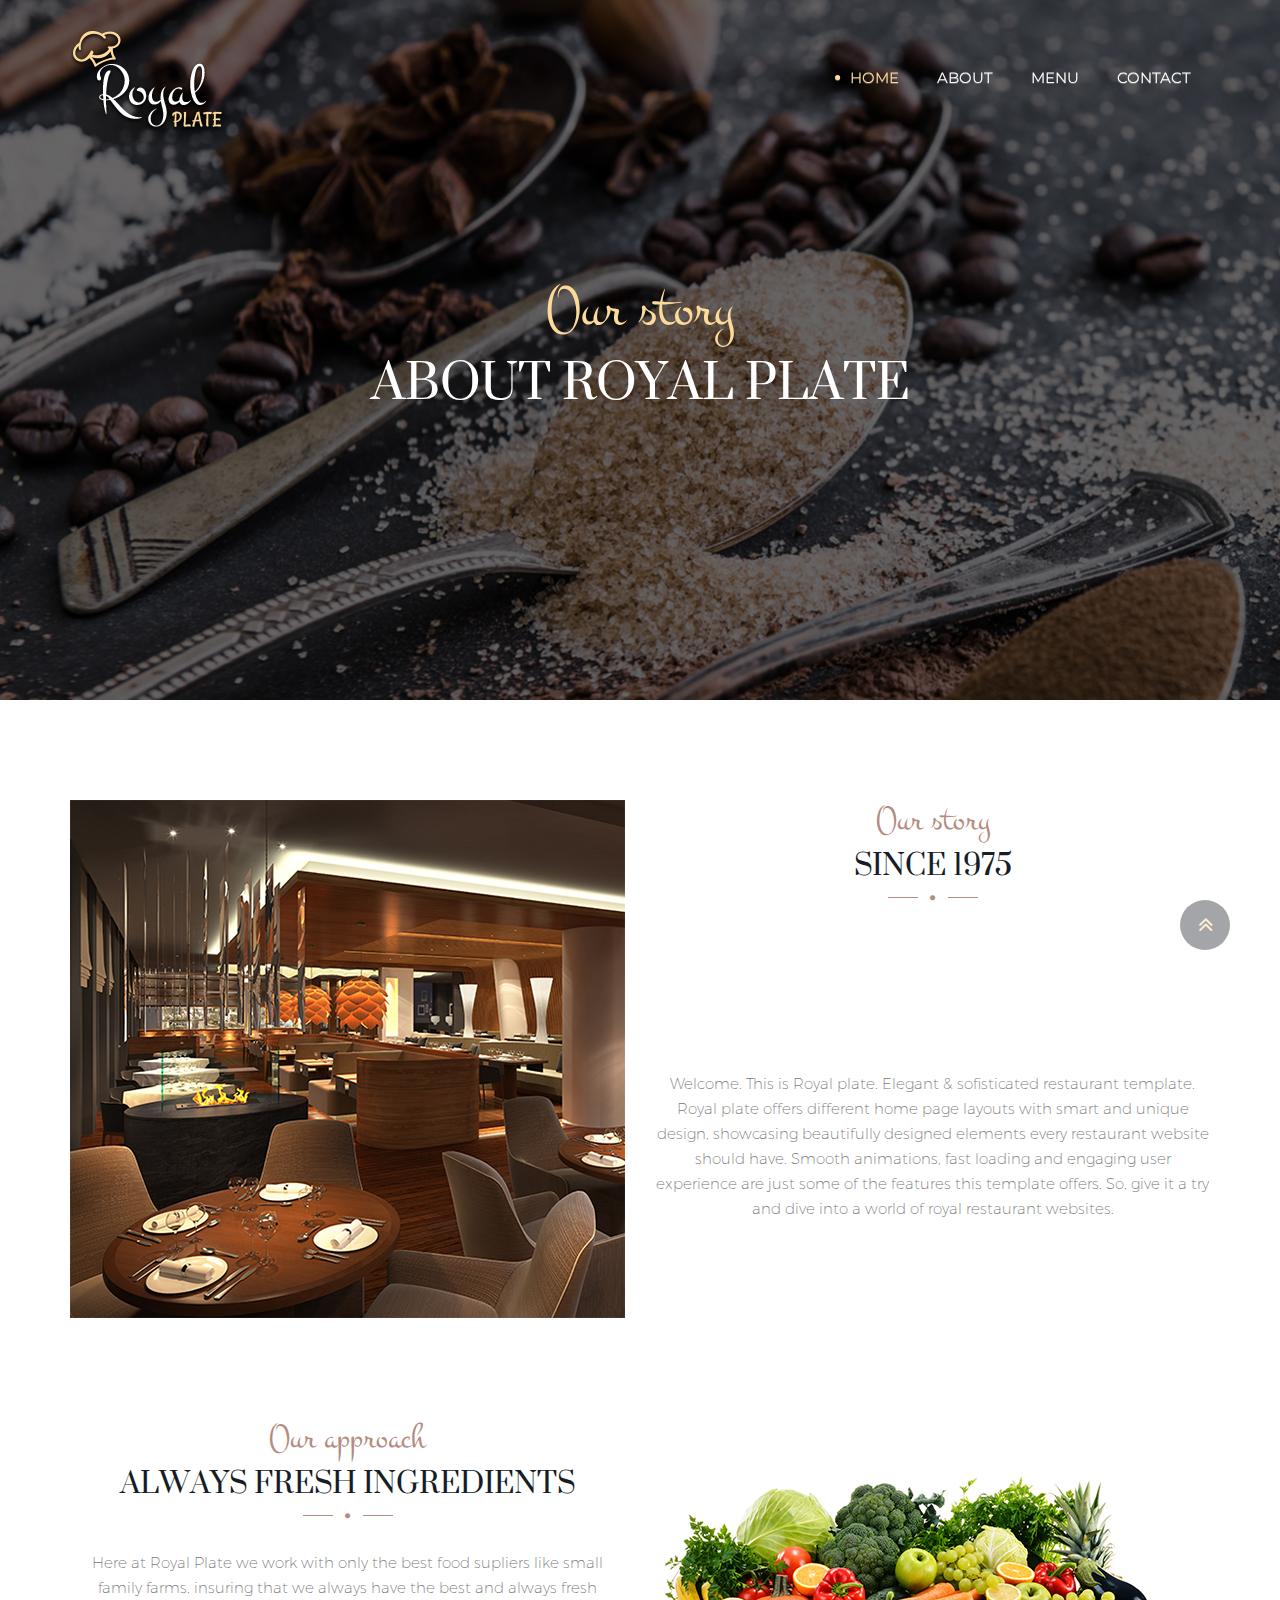
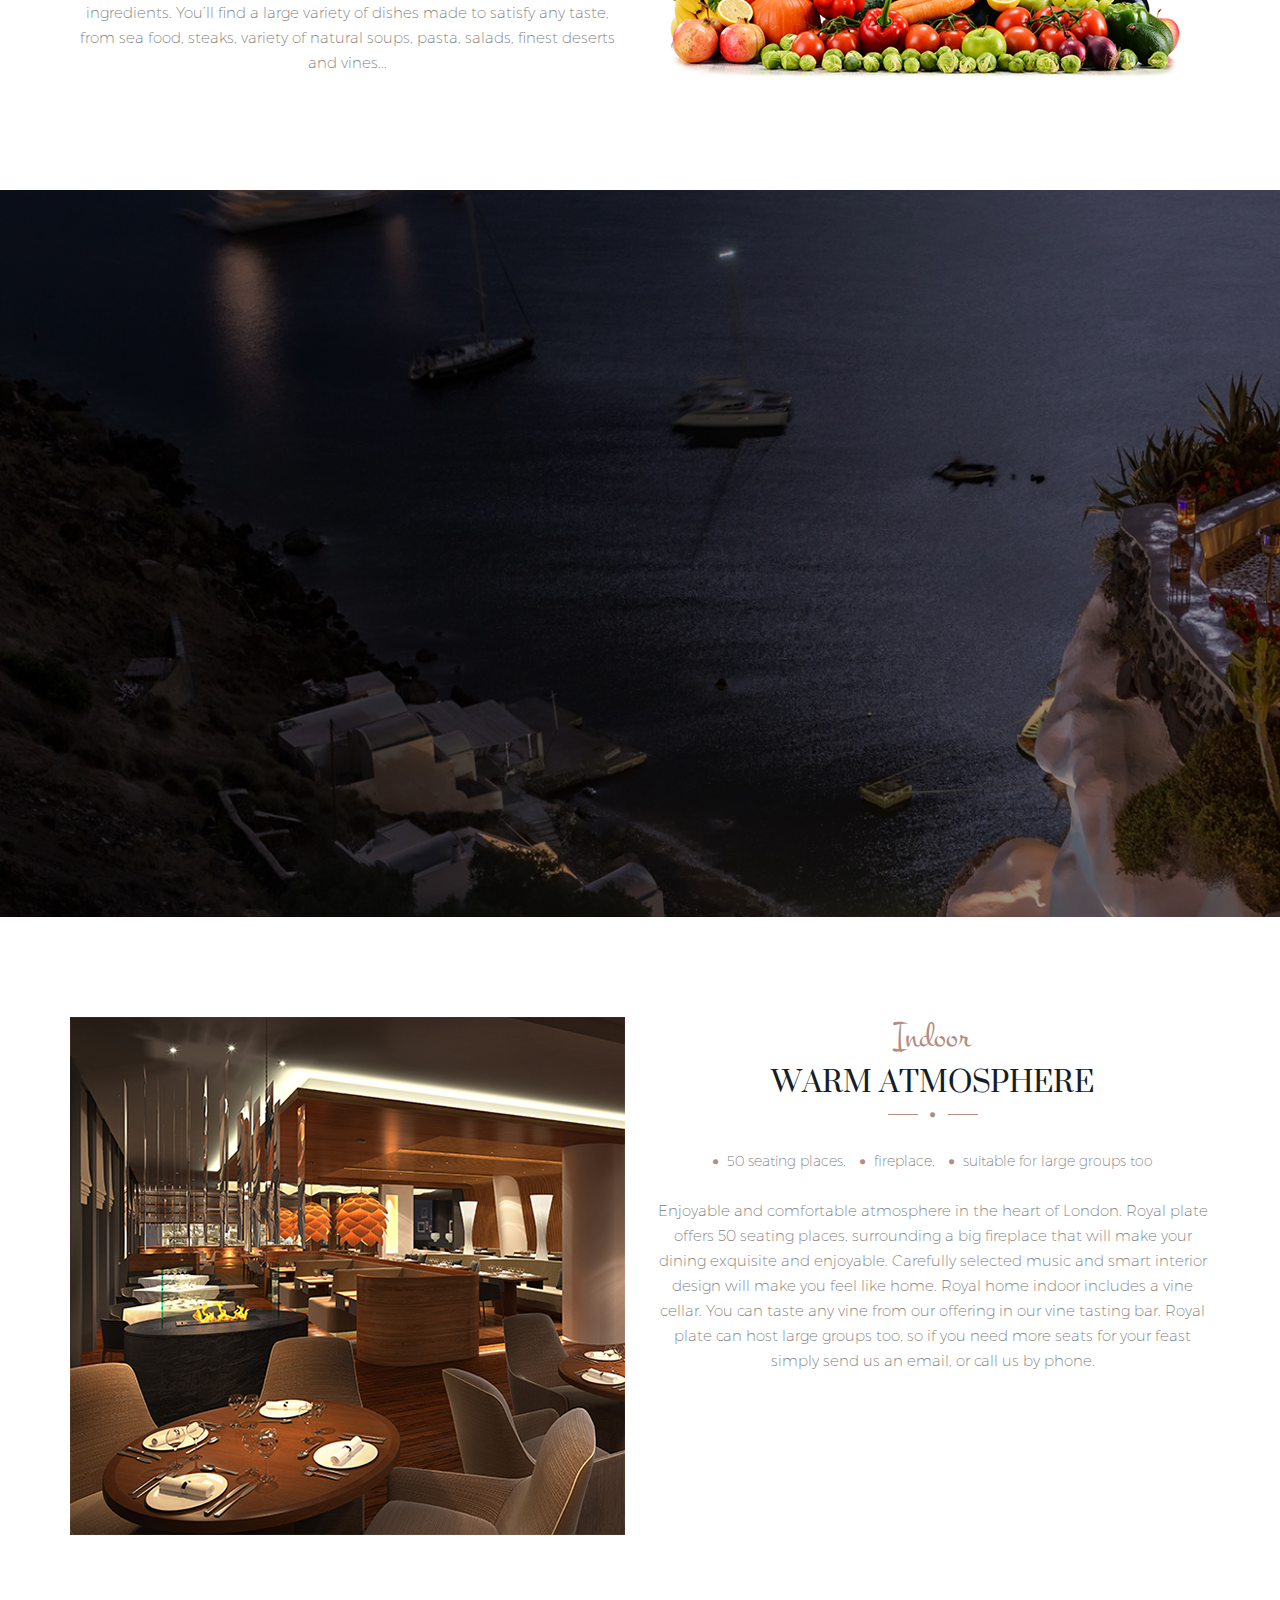
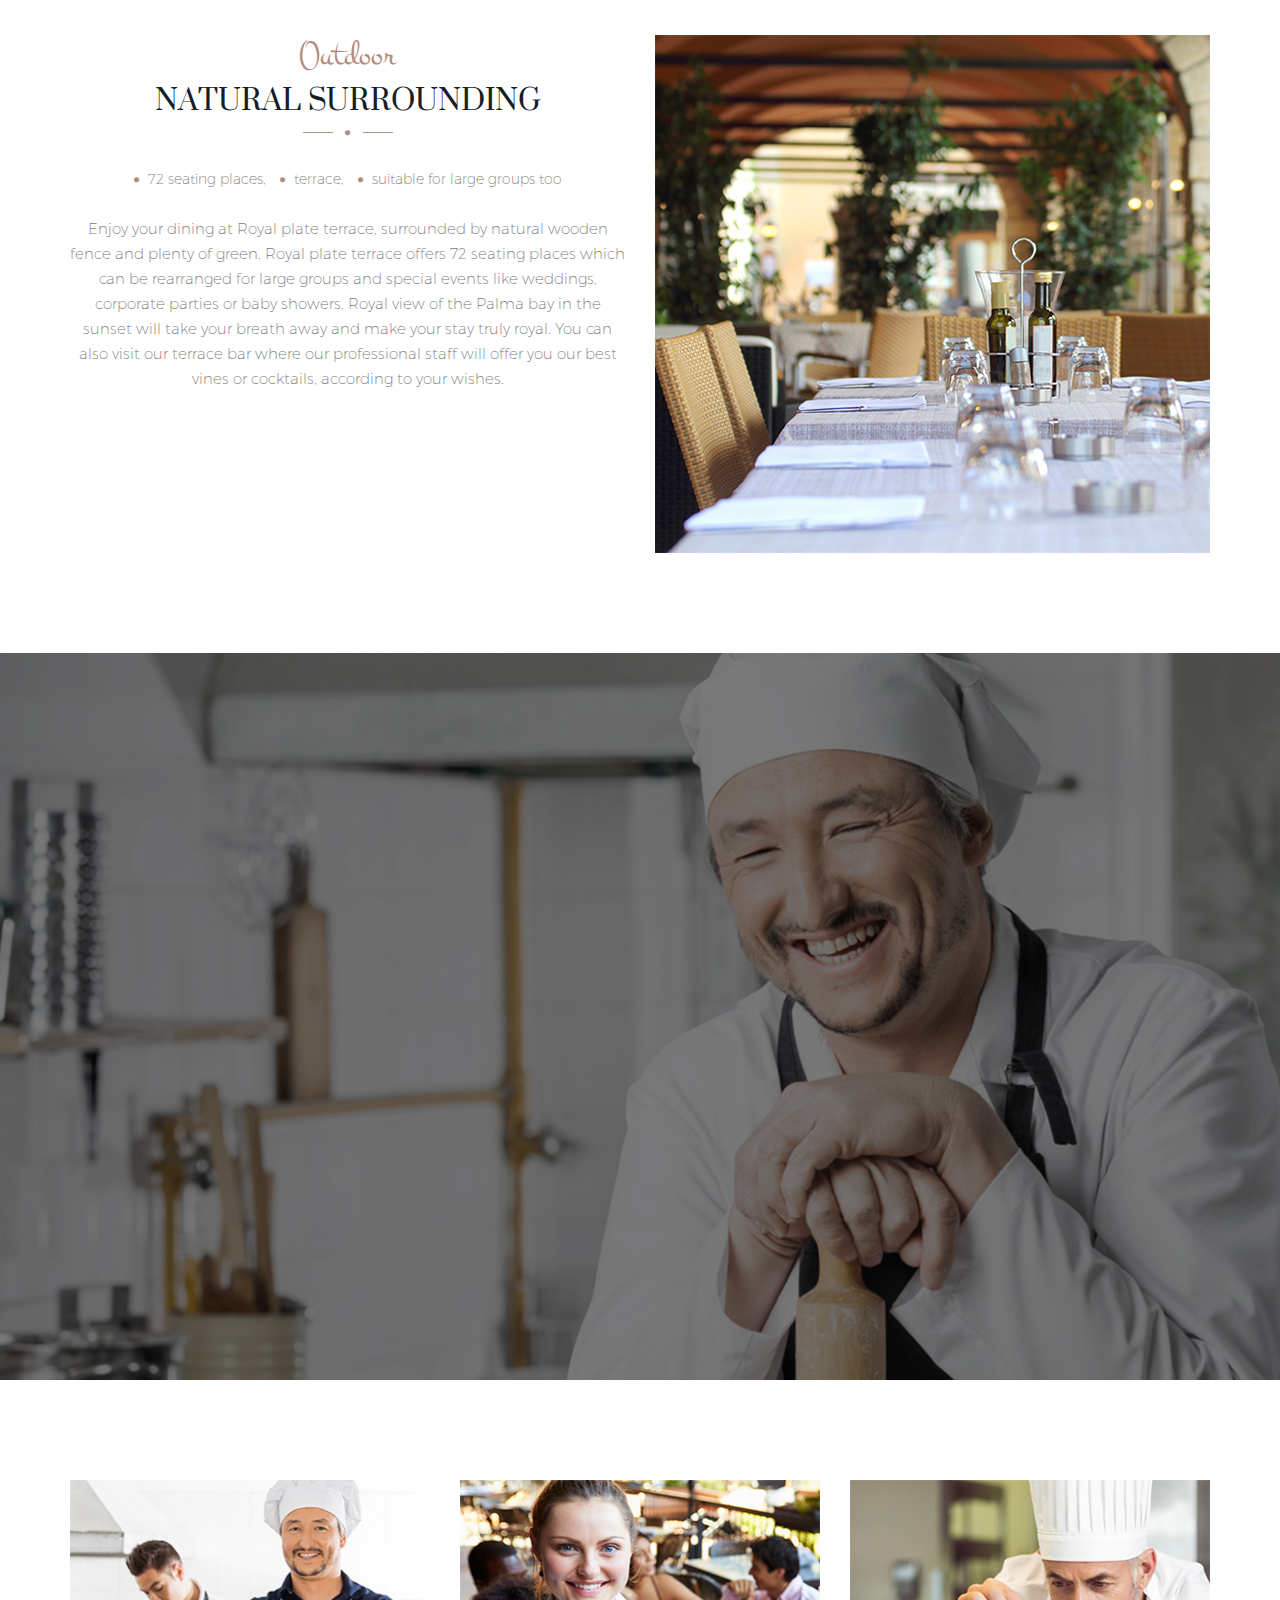
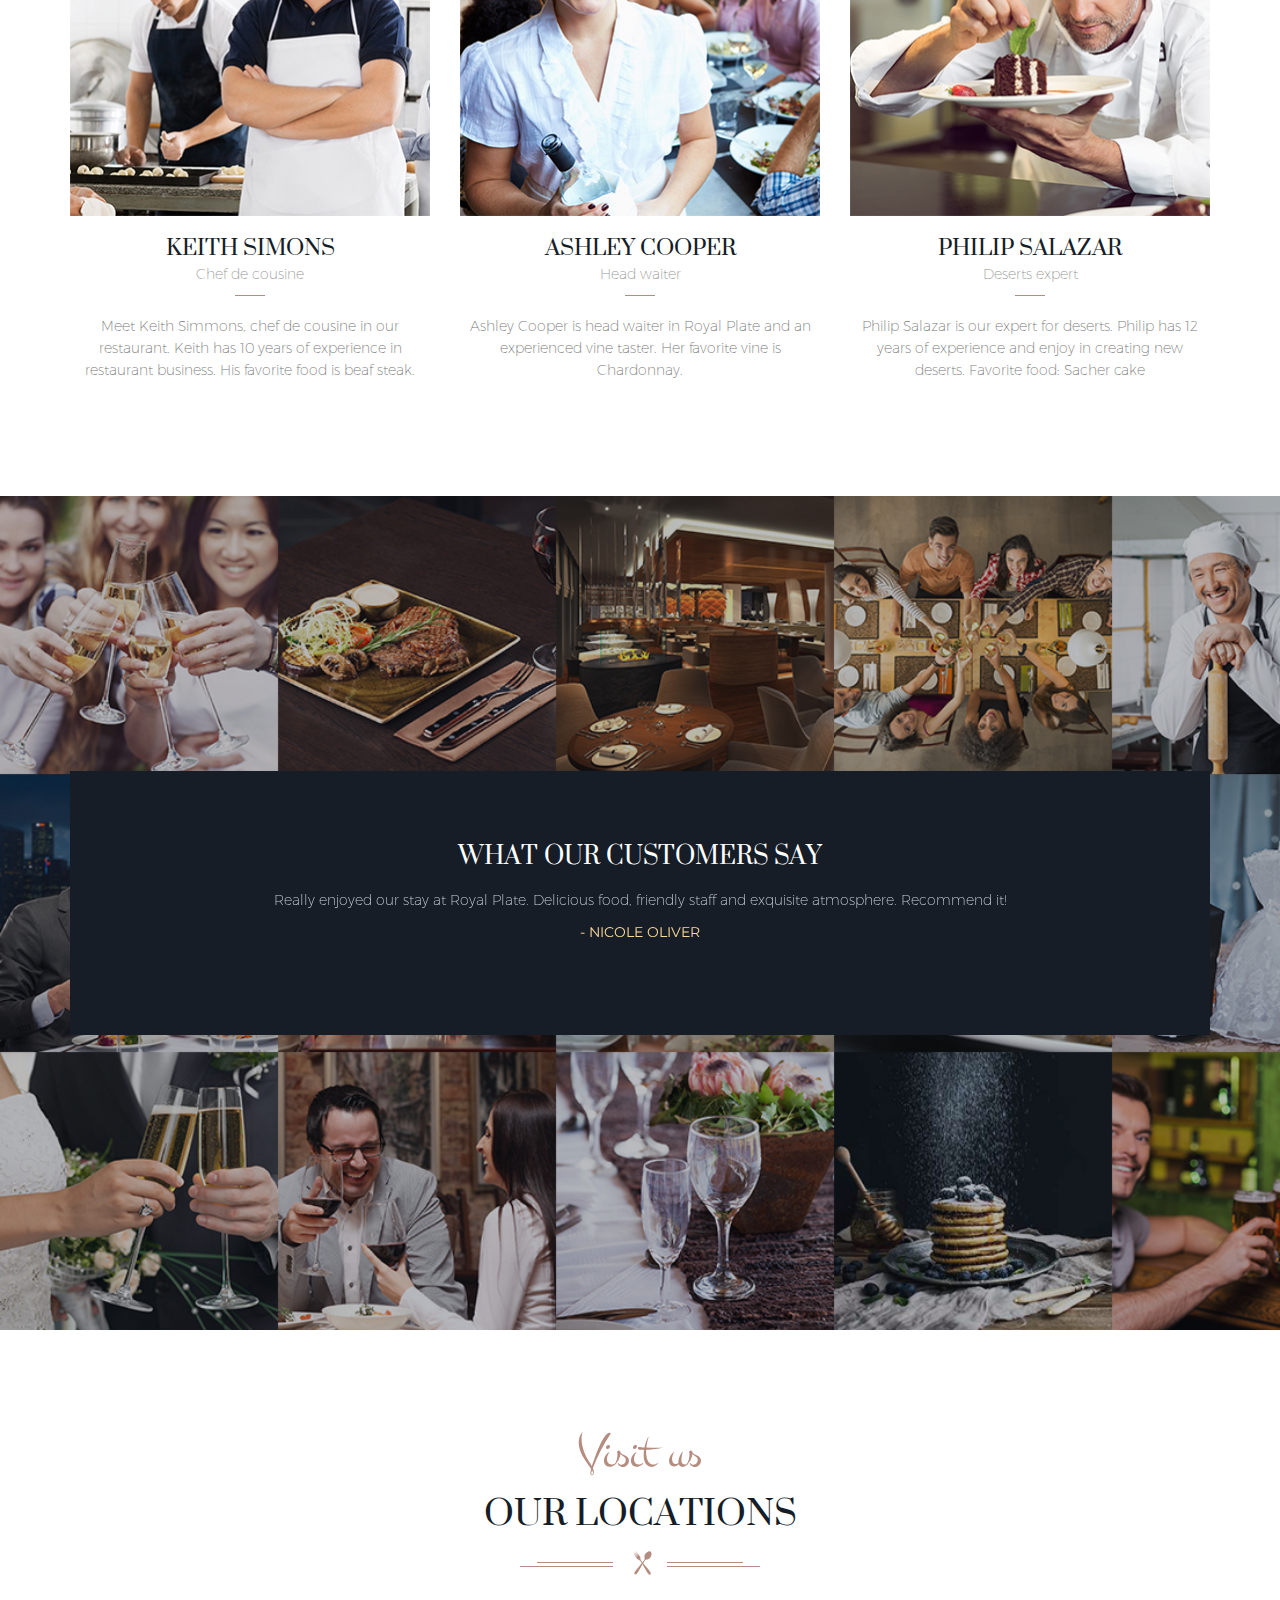
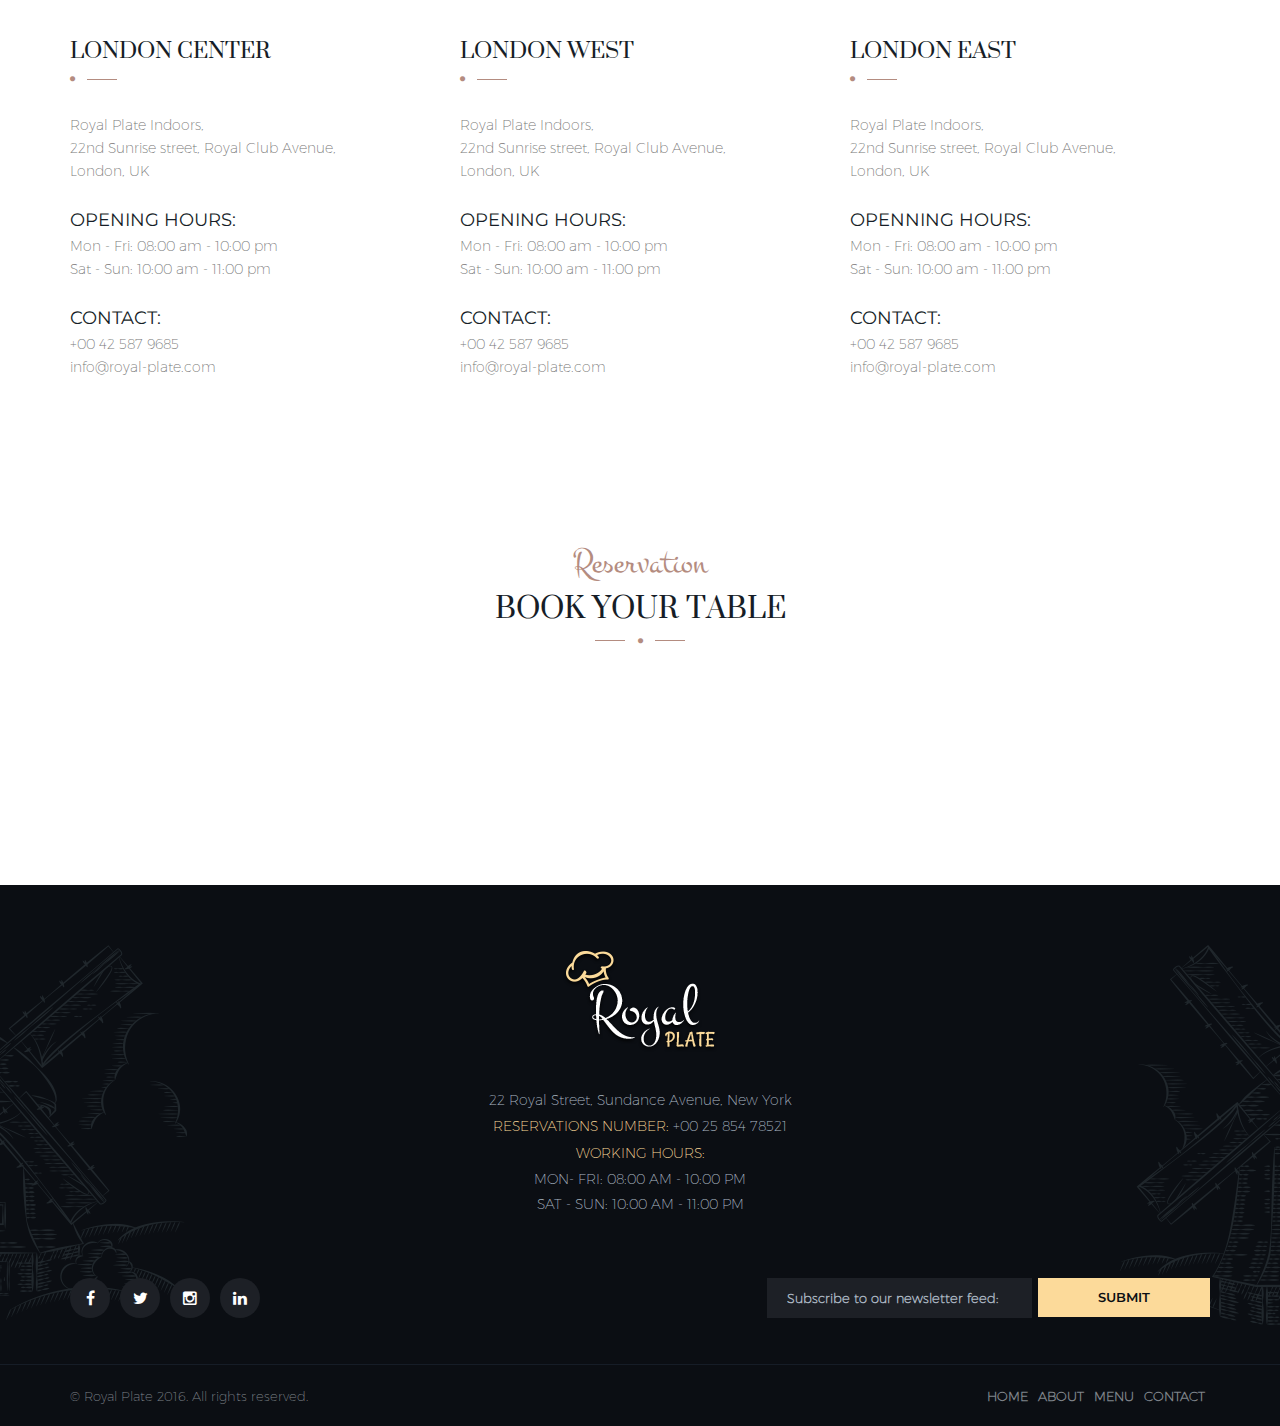
==== about.html @ a7b024c4 "adding the base structure" ====
<!DOCTYPE html>

<html>

<!-- Mirrored from www.pixel-industry.com/html/royal-plate/about.html by HTTrack Website Copier/3.x [XR&CO'2014], Tue, 22 May 2018 10:47:22 GMT -->

<head>
    <meta charset="utf-8">
    <title>Royal Plate - Restaurant & Catering HTML Template</title>
    <meta name="description" content="Royal Plate is a HTML template created for restaurants and catering companies.">
    <meta name="author" content="pixel-industry">
    <meta name="keywords" content="CSS, HTML5, clean, restaurant, jQuery, retina, bootstrap">
    <meta name="viewport" content="width=device-width, initial-scale=1.0">

    <!-- Stylesheets -->
    <link rel="stylesheet" href="css/bootstrap.min.css" />
    <!-- bootstrap grid -->
    <link rel="stylesheet" href="css/bootstrap-theme.min.css" />
    <!-- bootstrap theme -->
    <link rel="stylesheet" href="css/style.css" />
    <!-- template styles -->
    <link rel="stylesheet" href="css/color-default.css" />
    <!-- default template color styles -->
    <link rel="stylesheet" href="css/retina.css" />
    <!-- retina ready styles -->
    <link rel="stylesheet" href="css/responsive.css" />
    <!-- responsive styles -->
    <link rel="stylesheet" href="css/animate.css" />
    <!-- animation for content -->
    <link rel='stylesheet' href='owl-carousel/owl.carousel.css' />
    <!-- Carousels css -->
    <link rel='stylesheet' href='owl-carousel/owl.theme.css' />
    <!-- Carousels -->

    <!-- Google Web fonts -->
    <link href='https://fonts.googleapis.com/css?family=Montserrat:400,700' rel='stylesheet' type='text/css'>
    <link href='https://fonts.googleapis.com/css?family=Suranna' rel='stylesheet' type='text/css'>
    <link href='https://fonts.googleapis.com/css?family=Montez' rel='stylesheet' type='text/css'>

    <!-- Font icons -->
    <link rel="stylesheet" href="font-awesome/css/font-awesome.min.css" />
    <!-- Font awesome icons -->
</head>

<body>
    <!-- .header-wrapper start -->
    <div id="header-wrapper">
        <!-- #header start -->
        <header id="header">

            <!-- Main navigation and logo container -->
            <div class="header-inner">
                <!-- .container start -->
                <div class="container">
                    <!-- .main-nav start -->
                    <div class="main-nav">
                        <!-- .row start -->
                        <div class="row">
                            <div class="col-md-12">
                                <!-- .navbar start -->
                                <nav class="navbar navbar-default nav-left">

                                    <!-- .navbar-header start -->
                                    <div class="navbar-header">
                                        <!-- .logo start -->
                                        <div class="logo">
                                            <a href="index.html">
                                                <img src="img/logo.png" alt="Royal Plate Restaurant & Catering HTML Template">
                                            </a>
                                        </div>
                                        <!-- logo end -->
                                    </div>
                                    <!-- .navbar-header end -->

                                    <!-- Collect the nav links, forms, and other content for toggling -->
                                    <div class="collapse navbar-collapse">
                                        <ul class="nav navbar-nav pi-nav">
                                            <li class="current-menu-item dropdown">
                                                <a href="#">Home</a>

                                            </li>

                                            <li class="dropdown">
                                                <a href="about.html">About</a>

                                            </li>

                                            <li class="dropdown">
                                                <a href="#">Menu</a>
                                                <ul class="dropdown-menu">
                                                    <li>
                                                        <a href="menu-01.html">Menu 1</a>
                                                    </li>
                                                    <li>
                                                        <a href="menu-02.html">Menu 2</a>
                                                    </li>
                                                    <li>
                                                        <a href="menu-details.html">Menu details example</a>
                                                    </li>
                                                </ul>
                                                <!-- .dropdown-menu end -->
                                            </li>

                                            <li>
                                                <a href="contact.html">Contact</a>
                                            </li>
                                        </ul>
                                        <!-- .nav.navbar-nav.pi-nav end -->

                                        <!-- Responsive menu start -->
                                        <div id="dl-menu" class="dl-menuwrapper">
                                            <button class="dl-trigger">Open Menu</button>

                                            <ul class="dl-menu">
                                                <li>
                                                    <a href="#">Home</a>

                                                    <!-- .dl-submenu end -->
                                                </li>
                                                <!-- Home li end -->

                                                <li>
                                                    <a href="#">About</a>

                                                </li>
                                                <!-- About li end -->

                                                <li>
                                                    <a href="#">Menu</a>
                                                    <ul class="dl-submenu">
                                                        <li>
                                                            <a href="menu-01.html">Menu 1</a>
                                                        </li>
                                                        <li>
                                                            <a href="menu-02.html">Menu 2</a>
                                                        </li>
                                                        <li>
                                                            <a href="menu-details.html">Menu details example</a>
                                                        </li>
                                                    </ul>
                                                    <!-- .dl-submenu end -->
                                                </li>


                                                <li>
                                                    <a href="contact.html">Contact</a>
                                                </li>
                                                <!-- Contact li end -->

                                            </ul>
                                            <!-- .dl-menu end -->
                                        </div>
                                        <!-- (Responsive menu) #dl-menu end -->
                                    </div>
                                    <!-- .navbar.navbar-collapse end -->
                                </nav>
                                <!-- .navbar end -->
                            </div>
                            <!-- .col-md-12 end -->
                        </div>
                        <!-- .row end -->
                    </div>
                    <!-- .main-nav end -->
                </div>
                <!-- .container end -->
            </div>
            <!-- .header-inner end -->
        </header>
        <!-- #header end -->
    </div>
    <!-- .page-content start -->
    <div class="page-content custom-img-background dark page-title page-title-1 mb-100">
        <div class="container">
            <!-- .row start -->
            <div class="row">
                <!-- .col-md-12 start -->
                <div class="col-md-12 centered">
                    <div class="custom-heading style-1 triggerAnimation animated" data-animate='fadeInUp'>
                        <h1>
                            <span>Our story</span>
                        </h1>
                        <h1>About Royal Plate</h1>
                    </div>
                    <!-- .custom-heading.style-1 end -->
                </div>
                <!-- .col-md-12 end -->
            </div>
            <!-- .row end -->
        </div>
        <!-- .container end -->
    </div>
    <!-- .page-content end -->

    <!-- .page-content start -->
    <div class="page-content">
        <div class="container">
            <!-- .row start -->
            <div class="row">
                <!-- .col-md-6 start -->
                <div class="col-md-6 col-sm-6">
                    <img src="img/pics/img-04.jpg" alt="Royal Plate - Restaurant & Catering HTML Template" />
                </div>
                <!-- .col-md-6 end -->
                <!-- .col-md-6 start -->
                <div class="col-md-6 col-sm-6 centered">
                    <div class="custom-heading style-1">
                        <h3>
                            <span>Our story</span>
                        </h3>
                        <h3>Since 1975</h3>

                        <!-- .divider.style-1 start -->
                        <div class="divider style-1 center">
                            <span class="hr-simple left"></span>
                            <i class="fa fa-circle hr-icon"></i>
                            <span class="hr-simple right"></span>
                        </div>
                    </div>
                    <!-- .custom-heading.style-1 end -->

                    <div class="blockquote style-1 triggerAnimation animated" data-animate='fadeIn'>
                        <p>"There is no sincerer love than the love of food"</p>
                        <span class="author">- George Bernard Shaw</span>
                    </div>

                    <p>Welcome. This is Royal plate. Elegant & sofisticated restaurant template. Royal plate offers different
                        home page layouts with smart and unique design, showcasing beautifully designed elements every restaurant
                        website should have. Smooth animations, fast loading and engaging user experience are just some of
                        the features this template offers. So, give it a try and dive into a world of royal restaurant websites.</p>

                </div>
                <!-- .col-md-6 end -->
            </div>
            <!-- .row end -->
        </div>
        <!-- .container end -->
    </div>
    <!-- .page-content end -->

    <!-- .page-content start -->
    <div class="page-content">
        <div class="container">
            <!-- .row start -->
            <div class="row">
                <!-- .col-md-6 start -->
                <div class="col-md-6 col-sm-6  centered">
                    <div class="custom-heading style-1">
                        <h3>
                            <span>Our approach</span>
                        </h3>
                        <h3>ALWAYS FRESH INGREDIENTS</h3>

                        <!-- .divider.style-1 start -->
                        <div class="divider style-1 center">
                            <span class="hr-simple left"></span>
                            <i class="fa fa-circle hr-icon"></i>
                            <span class="hr-simple right"></span>
                        </div>
                    </div>
                    <!-- .custom-heading.style-1 end -->

                    <p>Here at Royal Plate we work with only the best food supliers like small family farms, insuring that we
                        always have the best and always fresh ingredients. You’ll find a large variety of dishes made to
                        satisfy any taste, from sea food, steaks, variety of natural soups, pasta, salads, finest deserts
                        and vines...</p>
                </div>
                <!-- .col-md-6 end -->
                <!-- .col-md-6 start -->
                <div class="col-md-6 col-sm-6">
                    <img src="img/pics/img-05.jpg" alt="Royal Plate - Restaurant & Catering HTML Template" />
                </div>
                <!-- .col-md-6 end -->
            </div>
            <!-- .row end -->
        </div>
        <!-- .container end -->
    </div>
    <!-- .page-content end -->

    <!-- .page-content start -->
    <div class="page-content custom-img-background dark bkg-img6 custom-col-padding mb-100">
        <div class="container">
            <!-- .row start -->
            <div class="row">
                <!-- .col-md-12 start -->
                <div class="col-md-12 centered">
                    <div class="custom-heading style-1 triggerAnimation animated" data-animate='fadeInUp'>
                        <h2>
                            <span>Indoor & outdoor dining area</span>
                        </h2>
                        <h2>ENJOYABLE & comfortable</h2>

                        <!-- .divider.style-2 start -->
                        <div class="divider style-2 center">
                            <span class="hr-double left"></span>
                            <span class="divider-svg">
                                <img src="img/svg/heading-icon.svg" alt="Royal Plate Restaurant & Catering HTML Template">
                            </span>
                            <span class="hr-double right"></span>
                        </div>
                    </div>
                    <!-- .custom-heading.style-1 end -->
                </div>
                <!-- .col-md-12 end -->
            </div>
            <!-- .row end -->
        </div>
        <!-- .container end -->
    </div>
    <!-- .page-content end -->

    <!-- .page-content start -->
    <div class="page-content">
        <div class="container">
            <!-- .row start -->
            <div class="row">
                <!-- .col-md-6 start -->
                <div class="col-md-6 col-sm-6">
                    <img src="img/pics/img-04.jpg" alt="Royal Plate - Restaurant & Catering HTML Template" />
                </div>
                <!-- .col-md-6 end -->
                <!-- .col-md-6 start -->
                <div class="col-md-6 col-sm-6  centered">
                    <div class="custom-heading style-1">
                        <h3>
                            <span>Indoor</span>
                        </h3>
                        <h3>Warm atmosphere</h3>

                        <!-- .divider.style-1 start -->
                        <div class="divider style-1 center">
                            <span class="hr-simple left"></span>
                            <i class="fa fa-circle hr-icon"></i>
                            <span class="hr-simple right"></span>
                        </div>
                    </div>
                    <!-- .custom-heading.style-1 end -->

                    <ul class="article-meta">
                        <li>50 seating places,</li>
                        <li>fireplace,</li>
                        <li>suitable for large groups too</li>
                    </ul>
                    <!-- .article-meta end -->

                    <p>Enjoyable and comfortable atmosphere in the heart of London. Royal plate offers 50 seating places, surrounding
                        a big fireplace that will make your dining exquisite and enjoyable. Carefully selected music and
                        smart interior design will make you feel like home. Royal home indoor includes a vine cellar. You
                        can taste any vine from our offering in our vine tasting bar. Royal plate can host large groups too,
                        so if you need more seats for your feast simply send us an email, or call us by phone.</p>
                    <a href="#" class="more-details triggerAnimation animated" data-animate='fadeInUp'>Find a table
                        <i class="fa fa-angle-double-right"></i>
                    </a>

                </div>
                <!-- .col-md-6 end -->
            </div>
            <!-- .row end -->
        </div>
        <!-- .container end -->
    </div>
    <!-- .page-content end -->

    <!-- .page-content start -->
    <div class="page-content">
        <div class="container">
            <!-- .row start -->
            <div class="row">
                <!-- .col-md-6 start -->
                <div class="col-md-6 col-sm-6 centered">
                    <div class="custom-heading style-1">
                        <h3>
                            <span>Outdoor</span>
                        </h3>
                        <h3>Natural surrounding</h3>

                        <!-- .divider.style-1 start -->
                        <div class="divider style-1 center">
                            <span class="hr-simple left"></span>
                            <i class="fa fa-circle hr-icon"></i>
                            <span class="hr-simple right"></span>
                        </div>
                    </div>
                    <!-- .custom-heading.style-1 end -->
                    <ul class="article-meta">
                        <li>72 seating places,</li>
                        <li>terrace,</li>
                        <li>suitable for large groups too</li>
                    </ul>
                    <!-- .article-meta end -->

                    <p>Enjoy your dining at Royal plate terrace, surrounded by natural wooden fence and plenty of green. Royal
                        plate terrace offers 72 seating places which can be rearranged for large groups and special events
                        like weddings, corporate parties or baby showers. Royal view of the Palma bay in the sunset will
                        take your breath away and make your stay truly royal. You can also visit our terrace bar where our
                        professional staff will offer you our best vines or cocktails, according to your wishes.</p>
                    <a href="#" class="more-details triggerAnimation animated" data-animate='fadeInUp'>Find a table
                        <i class="fa fa-angle-double-right"></i>
                    </a>
                </div>
                <!-- .col-md-6 end -->
                <!-- .col-md-6 start -->
                <div class="col-md-6 col-sm-6">
                    <img src="img/pics/img-06.jpg" alt="Royal Plate - Restaurant & Catering HTML Template" />
                </div>
                <!-- .col-md-6 end -->
            </div>
            <!-- .row end -->
        </div>
        <!-- .container end -->
    </div>
    <!-- .page-content end -->

    <!-- .page-content start -->
    <div class="page-content custom-img-background dark bkg-img7 custom-col-padding mb-100">
        <div class="container">
            <!-- .row start -->
            <div class="row">
                <!-- .col-md-12 start -->
                <div class="col-md-12 centered">
                    <div class="custom-heading style-1 triggerAnimation animated" data-animate='fadeInUp'>
                        <h2>
                            <span>Our most valuable asset</span>
                        </h2>
                        <h2>ALWAYS FRIENDLY & PROFESSIONAL STAFF</h2>

                        <!-- .divider.style-2 start -->
                        <div class="divider style-2 center">
                            <span class="hr-double left"></span>
                            <span class="divider-svg">
                                <img src="img/svg/heading-icon.svg" alt="Royal Plate Restaurant & Catering HTML Template">
                            </span>
                            <span class="hr-double right"></span>
                        </div>
                    </div>
                    <!-- .custom-heading.style-1 end -->
                </div>
                <!-- .col-md-12 end -->
            </div>
            <!-- .row end -->
        </div>
        <!-- .container end -->
    </div>
    <!-- .page-content end -->

    <div class="page-content">
        <!-- .container start -->
        <div class="container">
            <!-- .row start -->
            <div class="row">
                <div class="col-md-4 col-sm-4">
                    <div class="team-member">
                        <figure>
                            <img src="img/pics/team-1.jpg" alt="Royal Plate - Restaurant & Catering HTML Template" />

                            <figcaption>
                                <h4 class="member-name">Keith Simons</h4>
                                <p class="member-position">Chef de cousine</p>

                                <!-- .divider start -->
                                <div class="divider">
                                    <span class="hr-simple"></span>
                                </div>

                                <p class="member-about">Meet Keith Simmons, chef de cousine in our restaurant. Keith has 10 years of experience in
                                    restaurant business. His favorite food is beaf steak.</p>
                            </figcaption>
                        </figure>
                    </div>
                    <!-- .team-member end -->

                </div>
                <!-- .col-md-4 end -->

                <div class="col-md-4 col-sm-4">
                    <div class="team-member">
                        <figure>
                            <img src="img/pics/team-2.jpg" alt="Royal Plate - Restaurant & Catering HTML Template" />

                            <figcaption>
                                <h4 class="member-name">Ashley Cooper</h4>
                                <p class="member-position">Head waiter</p>

                                <!-- .divider start -->
                                <div class="divider">
                                    <span class="hr-simple"></span>
                                </div>

                                <p class="member-about">Ashley Cooper is head waiter in Royal Plate and an experienced vine taster. Her favorite
                                    vine is Chardonnay.</p>
                            </figcaption>
                        </figure>
                    </div>
                    <!-- .team-member end -->
                </div>
                <!-- .col-md-4 end -->

                <div class="col-md-4 col-sm-4">
                    <div class="team-member">
                        <figure>
                            <img src="img/pics/team-3.jpg" alt="Royal Plate - Restaurant & Catering HTML Template" />

                            <figcaption>
                                <h4 class="member-name">Philip Salazar</h4>
                                <p class="member-position">Deserts expert</p>

                                <!-- .divider start -->
                                <div class="divider">
                                    <span class="hr-simple"></span>
                                </div>

                                <p class="member-about">Philip Salazar is our expert for deserts. Philip has 12 years of experience and enjoy in
                                    creating new deserts. Favorite food: Sacher cake</p>
                            </figcaption>
                        </figure>
                    </div>
                    <!-- .team-member end -->
                </div>
                <!-- .col-md-4 end -->
            </div>
            <!-- .row end -->
        </div>
        <!-- .container end -->
    </div>
    <!-- .page-content end -->

    <!-- .page-content start -->
    <div class="page-content custom-img-background dark bkg-img20 custom-col-padding mb-100">
        <div class="container">
            <!-- .row start -->
            <div class="row">
                <!-- .col-md-12 start -->
                <div class="col-md-12 centered">
                    <div class="fancy-testimonial-background">
                        <h4>WHAT OUR CUSTOMERS SAY</h4>
                        <!-- Fancy testimonial carousel start -->
                        <div class="carousel-container">
                            <div id="fancy-testimonial-carousel" class="owl-carousel owl-theme">
                                <div class="item">
                                    <p>Really enjoyed our stay at Royal Plate. Delicious food, friendly staff and exquisite
                                        atmosphere. Recommend it!</p>
                                    <p class="testimonial-author">- Nicole Oliver</p>
                                </div>
                                <div class="item">
                                    <p>Best customer support and response time I have ever seen... not to mention a kick ass
                                        theme! Great feeling from this pourchase. Thank you Pixel Industry!</p>
                                    <p class="testimonial-author">- Brian Mills</p>
                                </div>
                                <div class="item">
                                    <p>Really enjoyed our stay at Royal Plate. Delicious food, friendly staff and exquisite
                                        atmosphere. Recommend it!</p>
                                    <p class="testimonial-author">- Nicole Oliver</p>
                                </div>
                            </div>
                            <!-- .owl-carousel.owl-theme end -->
                        </div>
                        <!-- .carousel-container end -->
                        <!-- Fancy testimonial carousel end -->
                    </div>
                </div>
                <!-- .col-md-12 end -->
            </div>
            <!-- .row end -->
        </div>
        <!-- .container end -->
    </div>
    <!-- .page-content end -->

    <!-- .page-content start -->
    <div class="page-content">
        <div class="container">
            <!-- .row start -->
            <div class="row mb-0">
                <!-- .col-md-12 start -->
                <div class="col-md-12 centered mb-0">
                    <div class="custom-heading style-1">
                        <h2>
                            <span>Visit us</span>
                        </h2>
                        <h2>Our locations</h2>

                        <!-- .divider.style-2 start -->
                        <div class="divider style-2 center">
                            <span class="hr-double left"></span>
                            <span class="divider-svg">
                                <img class="svg-brown" src="img/svg/heading-icon.svg" alt="Royal Plate Restaurant & Catering HTML Template">
                            </span>
                            <span class="hr-double right"></span>
                        </div>
                    </div>
                    <!-- .custom-heading.style-1 end -->
                </div>
                <!-- .col-md-12 end -->
            </div>
            <!-- .row end -->
            <!-- .row start -->
            <div class="row">
                <!-- .col-md-4 start -->
                <div class="col-md-4 col-sm-4 ">
                    <div class="custom-heading style-2">
                        <h4>London center</h4>
                        <div class="divider style-1">
                            <i class="fa fa-circle hr-icon left"></i>
                            <span class="hr-simple right"></span>
                        </div>
                    </div>
                    <!-- .custom-heading.style-2 end -->

                    <ul>
                        <li>Royal Plate Indoors,</li>
                        <li>22nd Sunrise street, Royal Club Avenue,</li>
                        <li>London, UK</li>
                    </ul>
                    <h5>OPENING HOURS:</h5>
                    <ul>
                        <li>Mon - Fri: 08:00 am - 10:00 pm</li>
                        <li>Sat - Sun: 10:00 am - 11:00 pm</li>
                    </ul>
                    <h5>CONTACT:</h5>
                    <ul>
                        <li>+00 42 587 9685</li>
                        <li>info@royal-plate.com</li>
                    </ul>
                    <a href="#" class="more-details triggerAnimation animated" data-animate='fadeInUp'>Get directions
                        <i class="fa fa-angle-double-right"></i>
                    </a>

                </div>
                <!-- .col-md-4 end -->

                <!-- .col-md-4 start -->
                <div class="col-md-4 col-sm-4">
                    <div class="custom-heading style-2">
                        <h4>London west</h4>
                        <div class="divider style-1">
                            <i class="fa fa-circle hr-icon left"></i>
                            <span class="hr-simple right"></span>
                        </div>
                    </div>
                    <!-- .custom-heading.style-2 end -->

                    <ul>
                        <li>Royal Plate Indoors,</li>
                        <li>22nd Sunrise street, Royal Club Avenue,</li>
                        <li>London, UK</li>
                    </ul>
                    <h5>OPENING HOURS:</h5>
                    <ul>
                        <li>Mon - Fri: 08:00 am - 10:00 pm</li>
                        <li>Sat - Sun: 10:00 am - 11:00 pm</li>
                    </ul>
                    <h5>CONTACT:</h5>
                    <ul>
                        <li>+00 42 587 9685</li>
                        <li>info@royal-plate.com</li>
                    </ul>
                    <a href="#" class="more-details triggerAnimation animated" data-animate='fadeInUp'>Get directions
                        <i class="fa fa-angle-double-right"></i>
                    </a>

                </div>
                <!-- .col-md-4 end -->

                <!-- .col-md-4 start -->
                <div class="col-md-4 col-sm-4">
                    <div class="custom-heading style-2">
                        <h4>London east</h4>
                        <div class="divider style-1">
                            <i class="fa fa-circle hr-icon left"></i>
                            <span class="hr-simple right"></span>
                        </div>
                    </div>
                    <!-- .custom-heading.style-2 end -->

                    <ul>
                        <li>Royal Plate Indoors,</li>
                        <li>22nd Sunrise street, Royal Club Avenue,</li>
                        <li>London, UK</li>
                    </ul>
                    <h5>OPENNING HOURS:</h5>
                    <ul>
                        <li>Mon - Fri: 08:00 am - 10:00 pm</li>
                        <li>Sat - Sun: 10:00 am - 11:00 pm</li>
                    </ul>
                    <h5>CONTACT:</h5>
                    <ul>
                        <li>+00 42 587 9685</li>
                        <li>info@royal-plate.com</li>
                    </ul>
                    <a href="#" class="more-details triggerAnimation animated" data-animate='fadeInUp'>Get directions
                        <i class="fa fa-angle-double-right"></i>
                    </a>

                </div>
                <!-- .col-md-4 end -->
            </div>
            <!-- .row end -->
        </div>
        <!-- .container end -->
    </div>
    <!-- .page-content end -->

    <!-- .page-content start -->
    <div class="page-content">
        <div class="container">
            <!-- .row start -->
            <div class="row">
                <!-- .col-md-12 start -->
                <div class="col-md-12 centered mb-0">
                    <div class="custom-heading style-1">
                        <h3>
                            <span>Reservation</span>
                        </h3>
                        <h3>Book your table</h3>

                        <!-- .divider.style-1 start -->
                        <div class="divider style-1 center">
                            <span class="hr-simple left"></span>
                            <i class="fa fa-circle hr-icon"></i>
                            <span class="hr-simple right"></span>
                        </div>
                    </div>
                    <!-- .custom-heading.style-1 end -->
                </div>
                <!-- .col-md-12 end -->
                <!-- .col-md-12 start -->
                <div class="col-md-12 centered open-table-widget-style-2">

                    <!-- Open table widget start -->
                    <div class="otw-bare-bones-style widget open-table-widget triggerAnimation animated" data-animate='fadeIn'>
                        <div class="otw-bare-bones">
                            <div class="otw-widget-form-wrap">
                                <form method="get" class="otw-widget-form" action="http://www.opentable.com/restaurant-search.aspx" target="_blank">
                                    <div class="otw-wrapper">
                                        <div class="otw-name-wrap otw-input-wrap">
                                            <input name="Name" class="otw-reservation-name" type="text" placeholder="Your name">
                                        </div>
                                        <div class="otw-email-wrap otw-input-wrap">
                                            <input name="Name" class="otw-reservation-email" type="text" placeholder="Your email">
                                        </div>
                                        <div class="otw-date-wrap otw-input-wrap">
                                            <input name="startDate" class="otw-reservation-date" type="text" value="17/09/2016" autocomplete="off" data-date-format="mm/dd/yyyy">
                                        </div>
                                        <div class="otw-time-wrap otw-input-wrap">

                                            <select name="ResTime" class="otw-reservation-time selectpicker">
                                                <option value="6:00pm">6:00 pm</option>
                                                <option value="6:30pm">6:30 pm</option>
                                                <option value="7:00pm">7:00 pm</option>
                                                <option value="7:30pm">7:30 pm</option>
                                                <option value="8:00pm">8:00 pm</option>
                                                <option value="8:30pm">8:30 pm</option>
                                                <option value="9:00pm">9:00 pm</option>
                                                <option value="9:30pm">9:30 pm</option>
                                                <option value="10:00pm">10:00 pm</option>
                                                <option value="10:30pm" selected="selected">10:30 pm</option>
                                            </select>

                                        </div>
                                        <div class="otw-party-size-wrap otw-input-wrap">

                                            <select name="partySize" class="otw-party-size-select selectpicker">
                                                <option value="1">1 person</option>
                                                <option value="2">2 people</option>
                                                <option value="3">3 people</option>
                                                <option value="4" selected="selected">4 people</option>
                                                <option value="5">5 people</option>
                                                <option value="6">6 people</option>
                                                <option value="7">7 people</option>
                                                <option value="8">8 people</option>
                                                <option value="9">9 people</option>
                                                <option value="10">10 people</option>
                                                <option value="11">11 people</option>
                                                <option value="12">12 people</option>
                                                <option value="13">13 people</option>
                                                <option value="14">14 people</option>
                                                <option value="15">15 people</option>
                                            </select>

                                        </div>

                                        <div class="otw-button-wrap">
                                            <input type="submit" class="otw-submit" value="Find a Table">
                                        </div>
                                    </div>
                                </form>
                            </div>
                            <!-- .otw-widget-form-wrap end -->
                        </div>
                    </div>
                    <!-- Open table widget end -->
                </div>
                <!-- .col-md-12 end -->
            </div>
            <!-- .row end -->
        </div>
        <!-- .container end -->
    </div>
    <!-- .page-content end -->

    <!-- #footer-wrapper start -->
    <div id="footer-wrapper">
        <!-- #footer start -->
        <footer id="footer">
            <!-- .container start -->
            <div class="container">
                <!-- .row start -->
                <div class="row mb-60">
                    <!-- .col-md-4 start -->
                    <div class="col-md-4">

                    </div>
                    <!-- .col-md-4 end-->

                    <!-- .col-md-4 start -->
                    <div class="col-md-4 centered">
                        <a href="index.html">
                            <img src="img/logo.png" alt="Royal Plate Restaurant & Catering HTML Template">
                        </a>

                        <ul class="contact-info-list">
                            <li>
                                22 Royal Street, Sundance Avenue, New York
                            </li>
                            <li>
                                <span>RESERVATIONS NUMBER:</span> +00 25 854 78521
                            </li>

                            <li>
                                <span>WORKING HOURS:</span>
                            </li>

                            <li>
                                MON- FRI: 08:00 AM - 10:00 PM
                            </li>
                            <li>SAT - SUN: 10:00 AM - 11:00 PM</li>
                        </ul>
                    </div>
                    <!-- .col-md-4 end -->

                    <!-- .col-md-4 start -->
                    <div class="col-md-4">

                    </div>
                    <!-- .col-md-4 end-->
                </div>
                <!-- .row end -->

                <!-- .row start -->
                <div class="row mb-40">
                    <!-- .col-md-6 start -->
                    <div class="col-md-6">

                        <!-- .social-links start -->
                        <ul class="social-links">
                            <li>
                                <a href="#">
                                    <i class="fa fa-facebook"></i>
                                </a>
                            </li>
                            <li>
                                <a href="#">
                                    <i class="fa fa-twitter"></i>
                                </a>
                            </li>
                            <li>
                                <a href="#">
                                    <i class="fa fa-instagram"></i>
                                </a>
                            </li>
                            <li>
                                <a href="#">
                                    <i class="fa fa-linkedin"></i>
                                </a>
                            </li>
                        </ul>
                        <!-- .social-links end -->
                    </div>
                    <!-- .col-md-6 end -->

                    <!-- .col-md-6 start -->
                    <div class="col-md-6">
                        <!-- .newsletter start -->
                        <form class="newsletter">
                            <input class="email" type="email" placeholder="Subscribe to our newsletter feed:">
                            <input type="submit" class="submit" value="Submit">
                        </form>
                        <!-- .newsletter end -->
                    </div>
                    <!-- .col-md-6 end -->
                </div>
                <!-- .row end -->
            </div>
            <!-- .container end -->
        </footer>
        <!-- #footer end -->
    </div>
    <!-- #footer-wrapper end -->

    <!-- #copyright-container start -->
    <div id="copyright-container">
        <!-- .container start -->
        <div class="container">
            <!-- .row start -->
            <div class="row">
                <!-- .col-md-6 start -->
                <div class="col-md-6">
                    <p>© Royal Plate 2016. All rights reserved.</p>
                </div>
                <!-- .col-md-6 end -->

                <!-- .col-md-6 start -->
                <div class="col-md-6">
                    <ul class="breadcrumb">
                        <li>
                            <a href="index.html">Home</a>
                        </li>
                        <li>
                            <a href="about.html">About</a>
                        </li>
                        <li>
                            <a href="menu-01.html">Menu</a>
                        </li>

                        <li>
                            <a href="contact.html">Contact</a>
                        </li>
                    </ul>
                </div>
                <!-- .col-md-6 end -->
            </div>
            <!-- .row end -->
        </div>
        <!-- .container end -->

        <a href="#" class="scroll-up">
            <i class="fa fa-angle-double-up"></i>
        </a>

    </div>
    <!-- .copyright-container end -->

    <script src="js/jquery-2.1.4.min.js"></script>
    <!-- jQuery library -->
    <script src="js/bootstrap.min.js"></script>
    <!-- .bootstrap script -->
    <script src="js/jquery.scripts.min.js"></script>
    <!-- modernizr, retina, stellar for parallax -->
    <script src="js/jquery.dlmenu.min.js"></script>
    <!-- for responsive menu -->
    <script src="js/include.js"></script>
    <!-- custom js functions -->
    <script src="owl-carousel/owl.carousel.min.js"></script>
    <!-- Carousels script -->
    <script src="js/TweenMax.min.js"></script>
    <!-- Plugin for smooth scrolling-->
    <script src="js/ScrollToPlugin.min.js"></script>
    <!-- Plugin for smooth scrolling-->

    <script>
        /* <![CDATA[ */
        jQuery(document).ready(function ($) {
            'use strict';

            // FANCY TESTIMONIAL CAROUSEL START 
            $('#fancy-testimonial-carousel').owlCarousel({
                singleItem: true,
                autoPlay: true,
                pagination: false,
                navigation: false
            });

            // BOOKING FORM AJAX SUBMIT START
            $('.otw-widget-form .otw-submit').on('click', function (event) {
                event.preventDefault();
                var $form = $(this).closest('form');

                var name = $form.find('.otw-reservation-name').val();
                var email = $form.find('.otw-reservation-email').val();
                var date = $form.find('.otw-reservation-date').val();
                var time = $form.find('.otw-reservation-time').val();
                var guests = $form.find('.otw-party-size-select').val();
                var form_data = new Array({ 'Name': name, 'Email': email, 'Date': date, 'Time': time, 'Guests': guests });
                $.ajax({
                    type: 'POST',
                    url: "contact.php",
                    data: ({ 'action': 'book_table', 'form_data': form_data })
                }).done(function (data) {
                    alert(data);
                });
            }); // BOOKING FORM AJAX SUBMIT END

        });
            /* ]]> */
    </script>

</body>

<!-- Mirrored from www.pixel-industry.com/html/royal-plate/about.html by HTTrack Website Copier/3.x [XR&CO'2014], Tue, 22 May 2018 10:48:09 GMT -->

</html>
---- css/style.css ----
/* 
    Template Name: Royal Plate - Restaurant & Catering HTML Template
    Author: Pixel Industry
    Website: www.pixel-industry.com
*/

/* 
    TABLE OF CONTENTS
    ========================================================================= */
/*      1. CSS RESET
        2. DOCUMENT STYLES
        3. TYPOGRAPHY 
        4. HEADER 
            4.1. MAIN NAVIGATION
        5. PAGE TITLES 
        6. CUSTOM SECTION BACKGROUNDS
        7. ELEMENTS
            7.1. ACCORDION
            7.2. BLOCKQUOTES
                7.2.1. BLOCKQUOTE STYLE 1
                7.2.2. BLOCKQUOTE STYLE 2
                7.2.3. BLOCKQUOTE STYLE 3
            7.3. BUTTONS
            7.4. CUSTOM HEADING
            7.5. CUSTOM REVIEW BLOCKS
            7.6. DIVIDERS
            7.7. EVENTS CAROUSEL
            7.8. GALLERIES
                7.8.1. SIMPLE GALLERY
                7.8.2. ISOTOPE GALLERY
                7.8.3. SIMPLE GALLERY CAROUSEL
            7.9. INSTAGRAM STREAM
            7.10. MENUS
                7.10.1. MENU STYLE 1
                7.10.2. MENU STYLE 2
            7.11. MENU PACKAGES
                7.11.1. MENU PACKAGE STYLE 1
                7.11.2. MENU PACKAGE STYLE 2
                7.11.3. MENU PACKAGE STYLE 3
            7.12. NIVO SLIDER
            7.13. OWL CAROUSEL - GENERAL
            7.14. PROMO BOXES
            7.15. RECENT POST BLOCKS
            7.16. TABS HORIZONTAL
            7.17. TEAM MEMBERS
            7.18. TESTIMONIALS
                7.18.1. FANCY TESTIMONIAL CAROUSEL
                7.18.2. TESTIMONIAL STYLE 1 CAROUSEL
                7.18.3. TESTIMONIAL STYLE 2 CAROUSEL
                7.18.3. TESTIMONIAL STYLE 3 CAROUSEL
            7.19. SLIDER - MASTER SLIDER
        8. BLOG
            8.1. BLOG LIST
            8.2. BLOG DETAILS
        9. CONTACT
        10. WIDGETS
            10.1. OPEN TABLE WIDGET
            10.2. SEARCH WIDGET
            10.3. CATEGORIES WIDGET
            10.4. RECENT POSTS WIDGET 
            10.5. SHARRE WIDGET
        11. FOOTER
*/
@font-face {
    font-family: "Montserrat-UltraLight";
    src: url(../fonts/Montserrat-UltraLight.otf);
}

/* ==========================================================================
    1. CSS RESET
    ========================================================================= */
a,
abbr,
acronym,
address,
applet,
article,
aside,
audio,
b,
big,
blockquote,
body,
canvas,
caption,
center,
cite,
code,
dd,
del,
details,
dfn,
div,
dl,
dt,
em,
embed,
fieldset,
figcaption,
figure,
footer,
form,
h1,
h2,
h3,
h4,
h5,
h6,
header,
hgroup,
html,
i,
iframe,
img,
ins,
kbd,
label,
legend,
li,
mark,
menu,
nav,
object,
ol,
output,
p,
pre,
q,
ruby,
s,
samp,
section,
small,
span,
strike,
strong,
sub,
summary,
sup,
table,
tbody,
td,
tfoot,
th,
thead,
time,
tr,
tt,
u,
ul,
var,
video {
    margin: 0;
    padding: 0;
    border: 0;
    font: inherit;
    vertical-align: baseline;
}
article,
aside,
details,
figcaption,
figure,
footer,
header,
hgroup,
menu,
nav,
section {
    display: block;
}
body {
    line-height: 1;
}
blockquote,
q {
    quotes: none;
}
blockquote:after,
blockquote:before,
q:after,
q:before {
    content: '';
    content: none;
}
table {
    border-collapse: collapse;
    border-spacing: 0;
}
*:focus {
    outline: 0;
    text-decoration: none;
}
a:focus,
a:active {
    text-decoration: none;
    outline: 0;
}

/* ==========================================================================
    2. DOCUMENT STYLES
    ========================================================================= */
body {
    font-family: 'Montserrat-UltraLight', Arial, sans-serif;
    font-size: 15px;
    line-height: 23px;
    color: #777777;
    background-color: #fff;
}
.row {
    margin-bottom: 100px;
}
.row-equal-height {
    display: table;
}
.row-equal-height *[class^="col-"] {
    display: table-cell;
    float: none;
}
.centered {
    text-align: center;
}
.overflow-hidden {
    overflow: hidden;
}
.emphasized-text {
    font-size: 24px;
    font-weight: 700;
    color: #161d27;
    margin-bottom: 25px;
}
img {
    max-width: 100%;
    height: auto;
    display: block;
}
img.float-left {
    float: left;
    margin: 12px 12px 12px 0;
}
img.float-right {
    float: right;
    margin: 12px 0px 12px 12px;
}
.float-left {
    float: left;
}
.float-right {
    float: right;
}
.img-center {
    display: table;
    margin: 0 auto;
}
.page-content .logo img {
    margin: 0 auto;
}
.container-fluid.padding-0 .row {
    margin-right: 0 !important;
    margin-left: 0 !important;
}
.page-content select {
    border: 1px solid #475366;
    background-color: transparent;
    width: 100%;
    height: 40px;
    padding: 0 10px;
}
.reset-padding-top {
    padding-top: 0 !important;
}
.locations-padding-top {
    padding-top: 250px !important;
}
.page-content .locations-select {
    color: #E2E2E2;
    cursor: pointer;
    margin-top: 30px;
    -webkit-box-sizing: border-box;
    -moz-box-sizing: border-box;
    box-sizing: border-box;
    -webkit-appearance: none;
    -moz-appearance: none;
    -ms-appearance: none;
    -o-appearance: none;
    appearance: none;
    border: 1px solid #686D75;
    background: rgba(0, 0, 0, 0.2) url(../img/input-arrow.png) no-repeat right 10px center;
}
.bottom-element-wrapper {
    position: absolute;
    bottom: 0;
    width: 100%;
    padding-bottom: 20px;
}
.bottom-element-wrapper .social-links {
    margin: 0 auto;
}
.bottom-element-wrapper .social-links li a {
    background-color: #1d2026;
}
.bottom-element-wrapper .social-links li a:hover {
    background-color: #2B2F35;
}
.bottom-element-wrapper .social-links li a i {
    color: #fff;
}

/* ==========================================================================
    3. TYPOGRAPHY 
    ========================================================================= */

p,
a {
    color: #777777; 
}
p,
a,
span {
    font-family: 'Montserrat-UltraLight', Arial, sans-serif;
    line-height: 25px;
}
p {
    padding-bottom: 15px;
}
a {
    -webkit-transition: all 0.2s ease 0s;
    -moz-transition: all 0.2s ease 0s;
    -o-transition: all 0.2s ease 0s;
    -ms-transition: all 0.2s ease 0s;
    transition: all 0.2s ease 0s;
    text-decoration: none;
}
a:hover {
    text-decoration: none;
}
h1,
h2,
h3,
h4{
    font-family: 'Suranna', serif;
    color: #161d27;
    margin-top: 0;
    margin-bottom: 15px;
    text-transform: uppercase;
}

h5,
h6 {
    font-family: 'Montserrat', Arial, sans-serif;
    color: #161d27;
    margin-top: 0;
    margin-bottom: 0;
    text-transform: uppercase;
}
h1 {
    font-size: 60px;
    line-height: 60px;
}
h2 {
    font-size: 44px;
    line-height: 44px;
}
h3 {
    font-size: 36px;
    line-height: 36px;
}
h4 {
    font-size: 27px;
    line-height: 28px;
}
h5 {
    font-size: 18px;
    line-height: 24px;
    margin-bottom: 3px;
}
h6 {
    font-size: 15px;
    line-height: 15px;
}
h5 .sans-serif {
    font-family: 'Montserrat', Arial, sans-serif !important;
    font-size: 21px;
}
.dark h5 .sans-serif {
    color: #fff;
}
strong {
    font-weight: 600;
}
strong a:hover {
    text-decoration: underline;
}
ul,
ol {
    list-style-position: inside;
    list-style-type: none;
}
ul li,
ol li {
    padding-bottom: 0;
}
.listy-style-none {
    list-style: none;
}
ul.list-border li,
ol.list-border li {
    border-bottom: 1px dotted #ccc;
    padding-bottom: 8px;
    padding-top: 3px;
}
ul.list-border li:last-child,
ol.list-border li:last-child {
    border-bottom: none;
    padding-bottom: 0;
}
ul.list-border li:first-child,
ol.list-border li:first-child {
    padding-top: 0;
}
.page-content ul {
    margin-bottom: 25px;
}
.page-content ul li{
    font-size:14px;
}
.circle-list-style-type li {
    padding-left: 14px;
    margin: 0 0 5px;
    font-size: 14px;
    position: relative;
}
.circle-list-style-type li:before {
    position: absolute;
    font-family: 'FontAwesome';
    font-size: 6px;
    content: "\f111";
    display: block;
    top: 1px;
    left: 0px;
}
blockquote + p {
    margin-top: 15px;
}
.custom-col-padding {
    padding: 275px 0 195px 0!important;
}
.padding-0 {
    padding-top: 0 !important;
    padding-bottom: 0 !important;
    padding-left: 0 !important;
    padding-right: 0 !important;
}
a.more-details{
    font-family: 'Suranna', serif;
    text-transform: uppercase;
    font-size: 21px; 
    border-bottom: 1px solid;
    color: #161d27;
    display: inline-block;
    padding-bottom: 3px;
    margin-top: 10px;

    -webkit-transition: all 0.2s ease 0s;
    -moz-transition: all 0.2s ease 0s;
    -o-transition: all 0.2s ease 0s;
    -ms-transition: all 0.2s ease 0s;
    transition: all 0.2s ease 0s;
}
a.more-details .fa{
    position: relative;
    top: -2px;
    margin-left: 7px;
    font-size: 14px;
}

.mb-0 {
    margin-bottom: 0 !important;
}
.mb-20 {
    margin-bottom: 20px !important;
}
.mb-40 {
    margin-bottom: 40px !important;
}
.mb-60 {
    margin-bottom: 60px !important;
}
.mb-80 {
    margin-bottom: 80px !important;
}
.mb-100 {
    margin-bottom: 100px !important;
}
.pt-0 {
    padding-top: 0 !important;
}
.pt-20 {
    padding-top: 20px !important;
}
.pt-40 {
    padding-top: 40px !important;
}
.pt-60 {
    padding-top: 60px !important;
}
.pt-80 {
    padding-top: 80px !important;
}
.pt-100 {
    padding-top: 100px !important;
}
.pt-120 {
    padding-top: 100px !important;
}
.pt-150 {
    padding-top: 150px !important;
}
.pt-160 {
    padding-top: 160px !important;
}

.pb-80 {
    padding-bottom: 80px !important;
}

.custom-heading.style-1 span,
.custom-heading.style-2 span,
.menu-item-price p{
    font-family: 'Montez', cursive;
    text-transform: none;
}


/* ==========================================================================
    4. HEADER
    ========================================================================= */
#header-wrapper {
    width: 100%;
    position: fixed;
    top: 0;
    z-index: 1000;
}
.resize-header {
    background-color: rgba(0,0,0,0.90);
    -webkit-animation: headerFadeIn 0.4s forwards;
    animation: headerFadeIn 0.4s forwards;
}
@-webkit-keyframes headerFadeIn {
    from { background-color: rgba(0,0,0,0.0); }
    to { background-color: rgba(0,0,0,0.90); }
}
@keyframes headerFadeIn {
    from { background-color: rgba(0,0,0,0.0); }
    to { background-color: rgba(0,0,0,0.90); }
}
.resize-header .logo {
    margin: 10px 0;
}
.resize-header .logo img {
    max-width: 100%;
    -webkit-animation: reduceLogo 0.1s forwards;
    animation: reduceLogo 0.1s forwards;
}
@-webkit-keyframes reduceLogo {
    from { max-width: 100%;}
    to { max-width: 60%; }
}
@keyframes reduceLogo {
    from { max-width: 100%;}
    to { max-width: 60%; }
}
.resize-header #header .nav-left .pi-nav {
    margin-top: 50px;
    -webkit-animation: reduceTopMargin 0.2s forwards;
    animation: reduceTopMargin 0.2s forwards;
}
@-webkit-keyframes reduceTopMargin {
    from { margin-top: 50px;}
    to { margin-top: 12px; }
}
@keyframes reduceTopMargin {
    from { margin-top: 50px;}
    to { margin-top: 12px; }
}
.resize-header .navbar {
    margin-bottom: 0;
}
.header-inner .row,
.main-nav .row {
    margin-bottom: 0;
}
.logo {
    margin: 30px 0;
}
#header .nav-left .navbar-header {
    float: left;
}
#header .nav-left .pi-nav {
    float: left;
    margin-top: 50px;
}
#header .navbar-default .navbar-collapse,
#header .navbar-default .navbar-form {
    border: 0px solid transparent;
}
#header .navbar-default .navbar-nav > .open > a,
#header .navbar-default .navbar-nav > .open > a:hover,
#header .navbar-default .navbar-nav > .open > a:focus {
    background-color: transparent;
}
#header .navbar-collapse {
    padding: 0;
    float: right;
}
#header .navbar-default{
    background: none;
    border: 0px solid transparent;
    -webkit-box-shadow: none;
    box-shadow: none;
}
#header .navbar-nav.pi-nav > li > a {
    line-height: 25px;
}
#header .navbar-default .navbar-nav > li > a {
    border: none;
    font-family: 'Montserrat', Arial, sans-serif;
    font-size: 15px;
    text-transform: uppercase;
    color: #fff;
    margin: 0 4px;
}
#header .navbar-default .navbar-nav > .current-menu-item > a:before,
#header .navbar-default .navbar-nav > li>a:hover:before {
    position: absolute;
    font-family: 'FontAwesome';
    font-size: 6px;
    content: "\f111";
    display: block;
    top: 16px;
    left: 0px;
}
#header .navbar-default .navbar-nav > li>a:hover:before {
    -webkit-animation: navItemMove 0.1s forwards;
    animation: navItemMove 0.1s forwards;
}
@keyframes navItemMove {
    from { opacity: 0; transform: translateX(20px); }
    to { opacity: 1; transform: translateX(0px); }
}
@-webkit-keyframes navItemMove {
    from { opacity: 0; -moz-transform: translateX(20px); }
    to { opacity: 1; -moz-transform: translateX(0px); }
}
#header .dropdown-menu > li > a {
    font-size: 14px;
    font-weight: 400;
    padding: 15px 40px 15px 25px;
    color: #A0A0A0;
    border-bottom: 1px solid #3C3C3C;
}
#header .dropdown-menu > li > a:hover,
#header .dropdown-menu > li > a:focus {
    background: #363636;
    background-color: #363636 !important;
    background-image: none;
    filter: none;
}
#header .dropdown-menu > li:last-child > a {
    border-bottom: none;
}
#header .dropdown.dropdown-submenu > a:after {
    position: absolute;
    font-family: 'FontAwesome';
    font-size: 12px;
    content: "\f0da";
    display: block;
    top: 50%;
    right: 25px;
    color: #A0A0A0;
    margin-top: -8px;
    -webkit-transition: all 0.2s ease 0s;
    -moz-transition: all 0.2s ease 0s;
    -o-transition: all 0.2s ease 0s;
    -ms-transition: all 0.2s ease 0s;
    transition: all 0.2s ease 0s;
}
#header .dropdown-menu {
    background: #252525;
    border: none;
    border-radius: 0;
    -webkit-border-radius: 0;
    -moz-border-radius: 0;
    min-width: 270px;
    padding: 0;
    -webkit-box-shadow: 4px 4px 0px 0px rgba(0, 0, 0, 0.1);
    -moz-box-shadow: 4px 4px 0px 0px rgba(0, 0, 0, 0.1);
    box-shadow: 4px 4px 0px 0px rgba(0, 0, 0, 0.1);
}
#header .dropdown-menu > li > a .fa {
    margin-right: 15px;
}

/* ==========================================================================
    4.1. MAIN NAVIGATION
    ========================================================================= */
.navbar-nav > li {
    padding-bottom: 0;
}

.dropdown-submenu {
    position: relative;
}
#header .dropdown-submenu > .dropdown-menu{
    top: -2px;
    left: 100%;
    -webkit-box-shadow: 4px 4px 0px 0px rgba(0, 0, 0, 0.1);
    -moz-box-shadow: 4px 4px 0px 0px rgba(0, 0, 0, 0.1);
    box-shadow: 4px 4px 0px 0px rgba(0, 0, 0, 0.1);
}
#header .dropdown-submenu > .dropdown-menu {
    background-color: #363636 !important;
}

#header .dropdown-submenu > .dropdown-menu > li > a:hover {
    background-color: #252525 !important;
}
.dropdown-submenu:hover > .dropdown-menu {
    display: block;
}
.dropdown.dropdown-submenu > a {
    position: relative;
}


/* ==========================================================================
    5. PAGE TITLE
    ========================================================================= */
.page-title.custom-img-background {
    padding-top: 275px;
}
.page-title {
    padding-top: 275px;
    padding-bottom: 275px;
}
.page-title .row {
    margin-bottom: 0;
}
.thin-page-title {
    padding: 30px 0;
}
.page-title-1 {
    background-image: url('../img/page-titles/page-title-1.jpg');  
}
.page-title-2 {
    background-image: url('../img/page-titles/page-title-2.jpg');  
}
.page-title-3 {
    background-image: url('../img/page-titles/page-title-3.jpg');  
}
.page-title-4 {
    background-image: url('../img/page-titles/page-title-4.jpg');  
}
.page-title-5 {
    background-image: url('../img/page-titles/page-title-5.jpg');  
}
.page-title-6 {
    background-image: url('../img/page-titles/page-title-6.jpg');  
}
.page-title-7 {
    background-image: url('../img/page-titles/page-title-7.jpg');  
}
.page-title-8 {
    background-image: url('../img/page-titles/page-title-8.jpg');  
}

/* ==========================================================================
    6. CUSTOM SECTION BACKGROUNDS
    ========================================================================= */

.custom-img-background {
    background-repeat: no-repeat;
    background-size: cover;
    padding-top: 100px;
}
.custom-background.bkg-grey {
    background-color: #fdfdfc !important;
}
.full-screen.custom-img-background {
    padding-top: 0;
}
.full-screen-content-wrapper {
    display: table;
    width: 100%;
    padding: 0 30px;
    background-repeat: no-repeat;
}
.full-screen-cell {
    display: table-cell;
    vertical-align: middle;
}
.bkg-img-right {
    background-position: right 60px top;  
    background-repeat: no-repeat;
}
.bkg-img-left {
    background-position: left 60px top; 
    background-repeat: no-repeat;
}
.bkg-img-left-vertical-center {
    background-repeat: no-repeat;
    background-position: 15px center; 
}
.bkg-img-contain {
    background-repeat: no-repeat;
    background-size: contain;  
}
.bkg-img1 {
    background-image: url('../img/pics/bkg-img1.jpg');  
}
.bkg-img2 {
    background-image: url('../img/pics/bkg-img2.png');  
}
.bkg-img3 {
    background-image: url('../img/pics/bkg-img3.jpg');  
}
.bkg-img4 {
    background-image: url('../img/pics/bkg-img4.jpg');  
}
.bkg-img5 {
    background-image: url('../img/pics/bkg-img5.jpg');  
}
.bkg-img6 {
    background-image: url('../img/pics/bkg-img6.jpg');  
}
.bkg-img7 {
    background-image: url('../img/pics/bkg-img7.jpg');  
}
.bkg-img8 {
    background-image: url('../img/pics/bkg-img8.jpg');  
}
.bkg-img9 {
    background-image: url('../img/pics/bkg-img9.png');  
}
.bkg-img10 {
    background-image: url('../img/pics/bkg-img10.jpg');  
}
.bkg-img11 {
    background-image: url('../img/pics/bkg-img11.jpg');  
}
.bkg-img12 {
    background-image: url('../img/pics/bkg-img12.jpg');  
}
.bkg-img13 {
    background-image: url('../img/pics/bkg-img13.jpg');  
}
.bkg-img14 {
    background-image: url('../img/pics/bkg-img14.png');  
}
.bkg-img15 {
    background-image: url('../img/pics/bkg-img15.jpg');  
}
.bkg-img16 {
    background-image: url('../img/pics/bkg-img16.jpg');  
}
.bkg-img17 {
    background-image: url('../img/pics/bkg-img17.jpg');  
}
.bkg-img18 {
    background-image: url('../img/pics/bkg-img18.jpg');  
}
.bkg-img19 {
    background-image: url('../img/pics/bkg-img19.jpg');  
}
.bkg-img20 {
    background-image: url('../img/pics/bkg-img20.jpg');  
}
.bkg-img21 {
    background-image: url('../img/pics/bkg-img21.jpg');  
}
.locations-column-background-image {
    background-image: url('../img/pics/locations-column-background-image.jpg');  
}
.page-content.dark h2,
.custom-background.dark h2,
.page-content.dark h3,
.custom-background.dark h3{
    color: #fff;
}
.page-content.dark h4,
.page-content.dark h5,
.page-content.dark h6,
.custom-background.dark h4,
.custom-background.dark h5,
.custom-background.dark h6,
.page-content.dark p,
.page-content.dark label,
.custom-background.dark p,
.custom-background.dark label,
.custom-background.dark li,
.custom-background.dark {
    color: #fff;
}

.frame-box {
    background-color: #fff;
    border: 17px solid #131822;
    padding: 125px 80px;
    box-shadow: 0 0 18px 7px rgba(0,0,0,0.3);
    -moz-box-shadow: 0 0 18px 7px rgba(0,0,0,0.3);
    -webkit-box-shadow: 0 0 18px 7px rgba(0,0,0,0.3);
}
.custom-img-background.frame-box {
    background-size: 100%;
    background-position: center;
}
.frame-box .custom-heading {
    padding-left: 0 !important;
}
.frame-box.custom-img-background .custom-heading {
    margin-bottom: 50px;
}


/* ==========================================================================
    7. ELEMENTS
    ========================================================================= */

/* ==========================================================================
    7.1. ACCORDION
    ========================================================================= */
.accordion .title {
    width: 100%;
    margin-bottom: 10px;
    position: relative;
    font-size: 14px;
    text-transform: uppercase;
}
.accordion.style-1 .title {
    border: 1px solid #e3e3e3;
}
.accordion.style-2 .title {
    border-bottom: 1px solid #e3e3e3;
}
.accordion .title a {
    font-family: 'Montserrat', Arial, sans-serif;
    color: #161d27;
    display: block;
}
.accordion.style-1 .title {
    padding: 10px 10px 10px 45px;
}
.accordion.style-2 .title {
    padding: 0 10px 10px 25px;
}
.accordion .title a:before {
    position: absolute;
    display: block;
    content: '';
    cursor: pointer;
    background-image: none;
    content: '\f078';
    font-family: 'FontAwesome';
    font-size: 10px;
    -webkit-transition: all 0.2s ease 0s;
    -moz-transition: all 0.2s ease 0s;
    -o-transition: all 0.2s ease 0s;
    -ms-transition: all 0.2s ease 0s;
    transition: all 0.2s ease 0s;
}
.accordion .title.active a:before,
.accordion .title.active a:hover:before {
    content: '\f077';
}
.accordion .title:before {
    padding-top: 10px;
    text-align: center;
}
.accordion .title.active a:before,
.accordion .title a:hover:before {
    color: #fff;
}
.accordion.style-1 .title a:before {
    top: 10px;
    left: 20px;
}
.accordion.style-2 .title a:before {
    top: 0;
    left: 0;
}
.accordion .content {
    margin-top: 10px;
    margin-bottom: 5px;
}
.accordion.style-1 .content {
    padding: 0 10px 0 40px;
    margin-left: 10px;
}
.accordion.style-2 .content {
    padding: 0;
}

/* ==========================================================================
    7.2. BLOCKQUOTES
    ========================================================================= */


/* ==========================================================================
    7.2.1. BLOCKQUOTE STYLE 1
    ========================================================================= */
.blockquote.style-1 {
    margin-bottom: 20px;
    padding: 0;
}
.col-md-6 .blockquote.style-1 {
    width: 70%;
    margin: 0 auto 20px auto;
}
.blockquote.style-1 p {
    font-family: 'Suranna', serif;
    font-size: 36px;
    line-height: 42px;
    padding-bottom: 10px;
}
.blockquote.style-1 .author {
    font-size: 14px;
    color: #161d27;
    text-transform: uppercase;
    font-family: 'Montserrat', Arial, sans-serif;
}

/* ==========================================================================
    7.2.2. BLOCKQUOTE STYLE 2
    ========================================================================= */
.blockquote.style-2 .author {
    font-size: 30px;
    color: #161d27;
    font-family: 'Suranna', serif;
}
.blockquote.style-2 p {
    margin-top: 10px;
    padding-bottom: 0;
}
.blockquote.style-2 {
    padding: 20px 0;
    border-top: 1px solid #e3e3e3;
    border-bottom: 1px solid #e3e3e3;
}

/* ==========================================================================
    7.2.3. BLOCKQUOTE STYLE 3
    ========================================================================= */
.blockquote.style-3 {
    margin-bottom: 20px;
    padding: 0 0 0 30px;
    border-left: 5px solid;
}
.blockquote.style-3 p {
    font-family: 'Suranna', serif;
    font-size: 36px;
    line-height: 42px;
    padding-bottom: 10px;
}
.blockquote.style-3 .author {
    font-size: 14px;
    color: #161d27;
    text-transform: uppercase;
    font-family: 'Montserrat', Arial, sans-serif;
}


/* ==========================================================================
    7.3. BUTTONS 
    ========================================================================= */
.btn {
    position: relative;
    overflow: hidden;
    display: inline-block;
    backface-visibility: hidden;
    border-radius: 0;
    -webkit-border-radius: 0;
    -moz-border-radius: 0;
}
.btn span {
    position: relative;
    -webkit-transition: all 0.2s ease 0s;
    -moz-transition: all 0.2s ease 0s;
    -o-transition: all 0.2s ease 0s;
    -ms-transition: all 0.2s ease 0s;
    transition: all 0.2s ease 0s;
    display: block;
    z-index: 2;
    width: 100%;
    height: 100%;
    color: #fff;
    text-transform: uppercase !important;
    font-size: 14px;
    font-family: 'Montserrat', Arial, sans-serif !important;
}
.btn-big {
    padding: 15px 85px;
}
.btn-centered {
    margin: 0 auto;
    float: none;
}
.btn.black {
    background-color: #161d27;
}
.btn.gold span {
    color: #161d27;
}


/* ==========================================================================
    7.4. CUSTOM HEADING
    ========================================================================= */

.custom-heading,
.custom-img-background .open-table-widget-style-1 .custom-heading{
    position: relative;
    margin-bottom: 50px;
}
.custom-img-background .open-table-widget-style-1 {
    padding-left: 30px;
    padding-right: 30px;
}
.custom-img-background .custom-heading {
    margin-bottom: 0;
}
.custom-heading h3 {
    margin-bottom: 10px;
}
.custom-heading h4 {
    margin-bottom: 15px;
}
.page-content.dark .custom-heading h1,
.page-content.dark .custom-heading h3 {
    color: #fff;
}
.custom-heading.style-1 h3 span {
    font-size: 36px;
}
.custom-heading.style-1 h2 span {
    font-size: 50px;
}
.custom-heading.style-1 h1 span {
    font-size: 60px;
}


/* ==========================================================================
    7.5. CUSTOM REVIEW BLOCKS
    ========================================================================= */

.custom-review-description a,
.custom-review-block-meta li .author {
    font-family: 'Montserrat', Arial, sans-serif;
}
.custom-review-block {
    margin-bottom: 30px;
    float: left;
    width: 100%;
}
.custom-review-block .avatar {
    float: left;
    margin-right: 15px;
    overflow: hidden;
    border-radius: 50%;
    -webkit-border-radius: 50%;
    -moz-border-radius: 50%;
    width: 67px;
    height: 67px;
}
.custom-review-block.style-1 .custom-review-description,
.custom-review-block.style-2 .custom-review-description{
    float: left;
    padding: 15px 20px;
    border: 1px solid #e3e3e3;
    font-size: 14px;
}
.custom-review-block.style-1 .custom-review-description {
    width: 77.2%;
}
.custom-review-block.style-2 .custom-review-description{
    width: 89%;
}
.custom-review-description .custom-review-block-meta {
    margin-bottom: 5px;
}
.custom-review-block-meta li {
    display: inline-block;
}
.custom-review-block-meta li .author {
    color: #161d27;
    text-decoration: none;
}
.custom-review-block.style-1 .custom-review-block-meta .date {
    font-size: 11px;
    color: #bbbbbb;
    margin-left: 5px;
}
.custom-review-description p{
    line-height: 23px;
    padding-bottom: 0;
}
.custom-review-description a {
    text-decoration: underline;
}
.custom-review-block.style-1 .rating,
.custom-review-block.style-2 .rating{
    font-size: 17px;
}
.custom-review-block.style-2 .rating {
    float: right;
}
.rating span.star {
    font-family: FontAwesome;
    font-weight: normal;
    font-style: normal;
    display: inline-block;
}
.rating span.star:before {
    content: "\f006";
    padding-right: 0;
    color: #bbbbbb;
}
.rating span.star.highlighted:before {
    content: "\f006";
}
.rating span.star:hover {
    cursor: pointer;
}


/* ==========================================================================
    7.6. DIVIDERS
    ========================================================================= */

.divider {
    position: relative;
}

.divider.style-1 {
    width: 90px;
}
.custom-heading.style-2 .divider.style-1,
.divider.style-3 {
    width: 47px;
}

.divider.style-1.center {
    margin: 15px auto 0 auto;
}
.divider .hr-simple {
    position:absolute;
    height: 1px;
    width: 30px;
}
.divider .hr-simple.left{
    left: 0;
}
.divider .hr-simple.right{
    right: 0;
}
.divider .hr-icon {
    position: absolute;
    font-size: 6px;
    top: -3px;
    left: 0;
}
.divider.center .hr-icon {
    right: 0;
    top: -2px;
}
.divider.style-2.center {
    margin: 0 auto 0 auto;
}
.divider.style-2 {
    width: 240px;
    text-align: center;
}
.divider .hr-double.left:before {
    position:absolute;
    content: "";
    width: 76px;
    height: 1px;
    left: 17px;
    top: 14px;
}
.divider .hr-double.left:after {
    position:absolute;
    content: "";
    width: 93px;
    height: 1px;
    top: 18px;
    left: 0;
}
.divider .hr-double.right:before {
    position:absolute;
    content: "";
    width: 76px;
    height: 1px;
    right: 17px;
    top: 14px;
}
.divider .hr-double.right:after {
    position:absolute;
    content: "";
    width: 93px;
    height: 1px;
    top: 18px;
    right: 0;
}
.divider-svg {
    display: inline-block;
}
.divider .divider-svg img{
    width: 23px;
    height: 30px;
}

.divider .divider-svg {
    width: 23px;
    height: 30px;
    margin-left: 4px;
}

.simple-divider {
    width: 30px;
    height: 2px;
    display: inline-block;
    margin-bottom: 25px;
    margin-top: 15px;
}

/* ==========================================================================
    7.7. EVENTS CAROUSEL
============================================================================= */
#events-carousel {
    position: relative;
}
#events-carousel .owl-item{
    display: table;
}
#events-carousel .owl-item .event-item-list{
    display: table-cell;
    float: none;
    vertical-align: middle;
}
.event-item-container .event-item-list {
    float: left;
    width: 50%;
}
.article-meta {
    margin-bottom: 20px;
}
.article-meta li {
    display: inline-block;
    margin: 0 5px;
    padding-left: 14px;
    font-size: 14px;
    position: relative;
}
.article-meta li:before {
    position: absolute;
    font-family: 'FontAwesome';
    font-size: 6px;
    content: "\f111";
    display: block;
    top: 1px;
    left: 0px;
}
.event-item-list.event-item-content {
    padding: 0 40px;
}
.owl-controls span {
    width: 15px !important;
    height: 15px !important;
    margin: 5px 3px !important;
    background-color: #eee5e3 !important;
}
#events-carousel .owl-pagination {
    text-align: center;
    display: table;
    position: absolute;
    bottom: 30px;
    right: 22.5%;
    margin: 20px auto 0;
}
#events-carousel.owl-theme .owl-controls {
    margin-top: 0;
}



/* ==========================================================================
    7.8. GALLERIES
    ========================================================================= */

/* ==========================================================================
    7.8.1. SIMPLE GALLERY
    ========================================================================= */

.simple-gallery .gallery-item {
    padding: 0;
}
.simple-gallery,
.simple-gallery .gallery-item img {
    margin: 0;
}
.simple-gallery .hover-mask-container{
    position: absolute;
    top: 0;
    left: 0;
    width: 100%;
    height: 100%;
    opacity: 0;
    background-color: rgba(0, 0, 0, 0.6);

    transition: all 0.2s ease 0s;
    -webkit-transition: all 0.2s ease 0s;
    -moz-transition: all 0.2s ease 0s;
    -o-transition: all 0.2s ease 0s;
}
.simple-gallery .gallery-item:hover .hover-mask-container{
    opacity: 1;
}
.hover-mask-container .hover-zoom{
    position: absolute;
    bottom: 50%;
    left: 50%;

    width: 50px;
    height: 50px;
    margin-bottom: -25px;
    margin-left: -25px;

    transform: translate(0, 50%);
    -webkit-transform: translate(0, 50%);
    -moz-transform: translate(0, 50%);
    -ms-transform: translate(0, 50%);

    transition: all 0.2s ease 0s;
    -webkit-transition: all 0.2s ease 0s;
    -moz-transition: all 0.2s ease 0s;
    -o-transition: all 0.2s ease 0s;
}
.hover-mask-container .hover-zoom a{
    display: table-cell;
    vertical-align: middle;
    text-align: center;
    color: #fff;
    font-size: 18px;
    width: 50px;
    height: 50px;
}
.simple-gallery .gallery-item:hover .hover-zoom{
    transform: translate(0,0);
    -webkit-transform: translate(0,0);
    -moz-transform: translate(0,0);
    -ms-transform: translate(0,0);
}
.simple-gallery .hover-mask-container .hover-zoom:before {
    position: absolute;
    content: "";
    display: block;
    width: 1px;
    height: 100%;
    background-color: #fff;
    left: 50%;
    -webkit-transition: all 0.2s ease 0s;
    -moz-transition: all 0.2s ease 0s;
    -o-transition: all 0.2s ease 0s;
    -ms-transition: all 0.2s ease 0s;
    transition: all 0.2s ease 0s;
}
.simple-gallery .hover-mask-container .hover-zoom:hover:before,
.simple-gallery .hover-mask-container .hover-zoom:hover:after{
    transform: rotate(45deg);
    -webkit-transform: rotate(45deg);
    -moz-transform: rotate(45deg);
    -ms-transform: rotate(45deg);
}
.simple-gallery .hover-mask-container .hover-zoom:after {
    position: absolute;
    content: "";
    display: block;
    height: 1px;
    width: 100%;
    background-color: #fff;
    top: 50%;
    -webkit-transition: all 0.2s ease 0s;
    -moz-transition: all 0.2s ease 0s;
    -o-transition: all 0.2s ease 0s;
    -ms-transition: all 0.2s ease 0s;
    transition: all 0.2s ease 0s;
}

/* ==========================================================================
    7.8.2. ISOTOPE GALLERY
    ========================================================================= */
.isotope,
.isotope .isotope-item {
    /* change duration value to whatever you like */
    -webkit-transition-duration: 0.8s;
    -moz-transition-duration: 0.8s;
    -ms-transition-duration: 0.8s;
    -o-transition-duration: 0.8s;
    transition-duration: 0.8s;
}

.isotope {
    -webkit-transition-property: height, width;
    -moz-transition-property: height, width;
    -ms-transition-property: height, width;
    -o-transition-property: height, width;
    transition-property: height, width;
}

.isotope .isotope-item {
    -webkit-transition-property: -webkit-transform, opacity;
    -moz-transition-property:    -moz-transform, opacity;
    -ms-transition-property:     -ms-transform, opacity;
    -o-transition-property:      -o-transform, opacity;
    transition-property:         transform, opacity;
}

/**** disabling Isotope CSS3 transitions ****/

.isotope.no-transition,
.isotope.no-transition .isotope-item,
.isotope .isotope-item.no-transition {
    -webkit-transition-duration: 0s;
    -moz-transition-duration: 0s;
    -ms-transition-duration: 0s;
    -o-transition-duration: 0s;
    transition-duration: 0s;
}
.gallery-filters {
    margin-bottom: 40px;
}
ul#filters {
    display: inline-block;
}
#filters li {
    position: relative;
    float: left;
    padding-right: 7px;
    padding-left: 7px;
    margin: 0 10px 0 10px;
    padding-left: 14px;
    list-style: none;
}
#filters li:before {
    position: absolute;
    font-family: 'FontAwesome';
    font-size: 6px;
    content: "\f111";
    display: block;
    top: 1px;
    left: 0px;
}
#filters li a {
    font-weight: 700;
    font-size: 18px;
    color: #777;
    padding-bottom: 5px;
}
#filters li a:hover, #filters .active a {
    border-bottom: 1px solid;
}
#galleryitems {
    margin-top: 0;
}
#galleryitems li {
    display: inline-block;
    list-style: none;
    background: none;
    padding-left: 15px;
    margin: 0;
}
.isotopeitems-full .isotope-item {
    padding-left: 0 !important;
    padding-right: 1px !important;
    padding-top: 0 !important;
    padding-bottom: 0 !important;
    margin-bottom: 0;
    cursor: pointer;
    margin-right: -1px !important;
}
.gallery-img {
    position: relative;
    overflow: hidden;
}
.gallery-img img {
    width: 100%;
}
.gallery-item-container .hover-mask-container{
    position: absolute;
    top: 0;
    left: 0;
    width: 100%;
    height: 100%;
    opacity: 0;
    background-color: rgba(22, 29, 39, 0.7);

    transition: all 0.2s ease 0s;
    -webkit-transition: all 0.2s ease 0s;
    -moz-transition: all 0.2s ease 0s;
    -o-transition: all 0.2s ease 0s;
}

.gallery-item-container .gallery-img:hover .hover-mask-container{
    opacity: 1;
}

.gallery-item-container .hover-mask-container .hover-zoom {
    position: absolute;
    bottom: 50%;
    left: 50%;
    width: 50px;
    height: 50px;
    margin-bottom: 0;
    margin-left: -25px;
    transform: translate(0,50%);
    -webkit-transform: translate(0,50%);
    -moz-transform: translate(0,50%);
    -ms-transform: translate(0,50%);
    transition: all 0.2s ease 0s;
    -webkit-transition: all 0.2s ease 0s;
    -moz-transition: all 0.2s ease 0s;
    -o-transition: all 0.2s ease 0s;
    background-color: rgba(0,0,0,0.7);
    border-radius: 50%;
    -webkit-border-radius: 50%;
    -moz-border-radius: 50%;
}
.gallery-item-container .hover-mask-container .hover-zoom a {
    display: table-cell;
    vertical-align: middle;
    text-align: center;
    height: 100%;
    color: #fff;
    font-size: 18px;
    opacity: 0;
    -webkit-transition: all 0.2s ease 0s;
    -moz-transition: all 0.2s ease 0s;
    -o-transition: all 0.2s ease 0s;
    -ms-transition: all 0.2s ease 0s;
    transition: all 0.2s ease 0s;

    transform: translate(0,250%);
    -webkit-transform: translate(0,250%);
    -moz-transform: translate(0,250%);
    -ms-transform: translate(0,250%);
}
.gallery-item-container:hover .hover-mask-container .hover-zoom a{
    opacity: 1;
    transform: translate(0,90%);
    -webkit-transform: translate(0,90%);
    -moz-transform: translate(0,90%);
    -ms-transform: translate(0,90%);
}
.load-more {
    text-align: center;
    -webkit-transition: all 0.2s ease 0s;
    -moz-transition: all 0.2s ease 0s;
    -o-transition: all 0.2s ease 0s;
    -ms-transition: all 0.2s ease 0s;
    transition: all 0.2s ease 0s;
}
.load-more a {
    color: #fff;
    font-size: 18px;
    display: block;
    padding: 20px;
}
.load-more a:hover {
    color: #fff;
}
.load-more.dark {
    background-color: #363636;
}
.load-more.dark:hover {
    background-color: #4D4D4D;
}


/* ==========================================================================
    7.8.3. SIMPLE GALLERY CAROUSEL
    ========================================================================= */

#simple-gallery-carousel.owl-theme .owl-controls {
    margin-top: 30px;
}

/* ==========================================================================
    7.9. INSTAGRAM STREAM
    ========================================================================= */

.instagram-stream{
    width: 100%;
    margin: 0 auto;
    display: block;
    display: table;
    box-sizing: border-box;
    -webkit-box-sizing: border-box;
    -moz-box-sizing: border-box;
    background-color: #161D27;
}
.instagram-stream li{
    list-style: none;
    position: relative;
    float: left;
    overflow: hidden;
    box-sizing: border-box;
    -webkit-box-sizing: border-box;
    -moz-box-sizing: border-box;
    background-size: cover;
}
.instagram-stream li a {
    display: block;
    width: 100%;
    height: 100%;
}
.instagram-stream li a:before{
    position: absolute;
    content: "";
    height: 100%;
    width: 100%;
    left: 0;
    background-color: rgba(0,0,0,0.3);
    z-index: 1;
    -webkit-transition: all 0.2s ease 0s;
    -moz-transition: all 0.2s ease 0s;
    -o-transition: all 0.2s ease 0s;
    -ms-transition: all 0.2s ease 0s;
    transition: all 0.2s ease 0s;
}
.instagram-stream li a:hover:before{
    background-color: rgba(0,0,0,0.0);
}
.instagram-stream .is-text {
    background-color: #161d27;
    text-align: left;
    padding: 0 30px;
    box-sizing: border-box;
    -webkit-box-sizing: border-box;
    -moz-box-sizing: border-box;
}
.instagram-stream .is-text-inner-table {
    display: table;
    height: 100%;
}
.instagram-stream .is-text-inner-cell {
    display: table-cell;
    vertical-align: middle;
}
.instagram-stream .is-text p{
    color: #ccd4dc;
}
.instagram-stream .is-text h3 {
    color: #fff;
    word-break: break-all;
    margin-bottom: 0;
}

.instagram-list{
    width: 100%;
    box-sizing: border-box;
    -webkit-box-sizing: border-box;
    -moz-box-sizing: border-box;
    padding: 0;
    margin: 0;
    list-style: none;
    overflow: hidden;
    margin-bottom: 0 !important;
}

/* ==========================================================================
    7.10. MENUS
============================================================================= */

.menu-price p,
.menu-price {
    font-family: 'Montez', cursive;
    font-size: 40px;
}

/* ==========================================================================
    7.10.1. MENU STYLE 1
============================================================================= */

.menu-style-1 .menu-item {
    display: inline-block;
    margin-bottom: 15px;
    width: 100%;
}
.page-content .menu-style-1{
    margin-bottom: 0;
}
.menu-style-1 .menu-item-thumbnail,
.menu-style-1 .menu-item-description {
    float: left;
}
.menu-style-1 .menu-item-thumbnail {
    margin-right: 20px;
    overflow: hidden;
    border-radius: 50%;
    -webkit-border-radius: 50%;
    -moz-border-radius: 50%;
    width: 98px;
    height: 98px;
}
.menu-style-1 .menu-item-description {
    width: 342px;
    margin-right: 13px;
    padding: 10px 0;
}
.menu-style-1 .menu-item-description p{
    font-size: 14px;
    line-height: 22px;
}
.menu-style-1 .menu-item-price {
    float: right;
    width: 82px;
    border-top: 1px solid #dddddd;
    border-bottom: 1px solid #dddddd;
}
.menu-style-1 .menu-item-price p{
    font-size: 40px;
    padding: 35px 0;
    text-align: center;
}
.menu-left-shadow {
    padding-left: 35px;
    padding-top: 45px;
}
.menu-right-shadow {
    padding-right: 35px;
    padding-top: 45px;
}
.menu-left-shadow:before {
    content: "";
    position: absolute;
    background-image: url('../img/menu-left-shadow.png');
    background-position: 0;
    background-repeat: no-repeat;
    height: 643px;
    width: 116px;
    left: -78px;
    top: 0;
}
.menu-right-shadow:before {
    content: "";
    position: absolute;
    background-image: url('../img/menu-right-shadow.png');
    background-position: 0;
    background-repeat: no-repeat;
    height: 643px;
    width: 116px;
    right: -78px;
    top: 0;
}
.menu-background {
    border-top: 1px solid #dddddd;
    background-color: #fff;
}

/* ==========================================================================
    7.10.2. MENU STYLE 2
============================================================================= */

.menu-style-2 li {
    margin-bottom: 20px;
    margin-top: 20px;
}
.menu-style-2 .menu-item {
    position: relative;
    display: inline-block;
    width: 100%;
    margin-bottom: 0;
    margin-top: 0;
    z-index: 1;
}
.page-content .menu-style-2{
    margin-bottom: 20px;
}
.menu-style-2 .menu-item-title {
    position: relative;
}
.menu-style-2 .menu-item-price {
    position: absolute;
    text-align: right;
    right: 0;
    top: 0;
    background-color: #fff;
    z-index: 2;
}
.menu-style-2 .menu-item-price p{
    font-size: 26px;
    padding-left: 5px;
}

.menu-style-2 .menu-item-title p{
    background-color: #fff;
    color: #161d27;
    float: left;
    font-size: 15px;
    line-height: 22px;
    z-index: 2;
    font-weight: 700;
    position: relative;
    padding-right: 5px;
    padding-bottom: 0;
}
.menu-style-2 .menu-item-title .dotted-line {
    position: absolute;
    top: 15px;
    left: 0;
    right: 0;
    z-index: 1;
    margin: 0;
    border: 0;
    height: 1px;
    display: block;
    background: 0 0;
    border-bottom: 2px dotted #161d27;
}
.menu-style-2 .menu-item-description {
    float: left;
    width: 100%;
}
.menu-style-2 .menu-item-description p{
    padding-top: 10px;
    padding-right: 175px;
    padding-bottom: 5px;
    line-height: 22px;
}
.menu-left-shadow .menu-style-2 .menu-item-description p,
.menu-right-shadow .menu-style-2 .menu-item-description p{
    padding-right: 55px;
}


/* ==========================================================================
    7.11. MENU PACKAGES
    ========================================================================= */

.menu-sample ul {
    margin-bottom: 10px;
}
.menu-sample ul li {
    position: relative;
}
.menu-sample ul li:before {
    position: relative;
    font-family: 'FontAwesome';
    font-size: 6px;
    content: "\f111";
    top: -3px;
    left: -6px;
}
.menu-sample .menu-price {
    display: table;
    overflow: hidden;
    border-radius: 50%;
    -webkit-border-radius: 50%;
    -moz-border-radius: 50%;
    width: 98px;
    height: 98px;
    background-color: #161d27;
    margin: -80px auto 20px auto;
}
.menu-sample .menu-price p{
    display: table-cell;
    color: #fff;
    vertical-align: middle;
    padding: 0;
}

/* ==========================================================================
    7.11.1. MENU PACKAGE STYLE 1
    ========================================================================= */

.menu-package {
    margin-top: 0;
}
.menu-package .custom-heading h3,
.menu-package .custom-heading h4 {
    margin-bottom: 5px;
}
.menu-sample figcaption {
    padding: 30px 0;
    max-width: 100%;
    z-index: 2;
    position: relative;
}
.menu-package .menu-sample a img {
    width: 100%;
    display: block;
}
.menu-package .menu-sample figcaption {
    width: 100%;
    opacity: 1;
}
.menu-package .menu-sample figcaption p {
    text-align: center;
    line-height: 22px;
}
.menu-package .menu-sample figcaption .member-about {
    margin-top: 30px;
}
.menu-image {
    z-index: 1;
    position: relative;
}
.border-decor .menu-image {
    position: relative;
}
.border-decor .menu-image:before {
    content: "";
    display: block;
    width: 100%;
    height: 8px;
    position: absolute;
    z-index: 1;
    left: 0;
    bottom: 0;
    background: url("../img/border-decor.png") bottom left repeat-x;
    background-size: contain;
}
.border-decor.page-content {
    position: relative;
}
.border-decor.page-content:before {
    content: "";
    display: block;
    width: 100%;
    height: 8px;
    position: absolute;
    z-index: 1;
    left: 0;
    bottom: 0;
    background: url("../img/border-decor.png") bottom left repeat-x;
    background-size: contain;
}

/* ==========================================================================
    7.11.2. MENU PACKAGE STYLE 2
    ========================================================================= */

.menu-package .menu-sample.style-2 {
    -webkit-box-shadow: 0px 2px 8px 1px rgba(117, 117, 117, 0.1);
    -moz-box-shadow: 0px 2px 8px 1px rgba(117, 117, 117, 0.1);
    box-shadow: 0px 2px 8px 1px rgba(117, 117, 117, 0.1);
}
.menu-sample.style-2 figcaption {
    padding: 30px;
}

/* ==========================================================================
    7.11.3. MENU PACKAGE STYLE 3
    ========================================================================= */

.menu-sample.style-3 .menu-price {
    display: table;
    overflow: hidden;
    border-radius: 0;
    -webkit-border-radius: 0;
    -moz-border-radius: 0;
    width: 100%;
    height: 50px;
    background-color: transparent;
    margin: 0;
}

/* ==========================================================================
    7.12. NIVO SLIDER
    ========================================================================= */

.nivoSlider {
    margin-bottom: 0 !important;
}
.nivo-caption {
    width: 95% !important;
    background-color: rgba(22,29,39,0.9) !important;
    -ms-filter:"progid:DXImageTransform.Microsoft.Alpha(Opacity=90)" !important;
    padding: 15px 40px 25px 20px !important;
}
.nivo-caption h3{
    font-size: 18px !important;
    line-height: 22px;
    font-family: 'Montserrat', Arial, sans-serif;
}
.nivo-caption p {
    color: #ccd4dc;
    padding: 0 !important;
    font-size: 14px;
    line-height: 23px;
}
.nivo-caption .menu-price {
    float: left;
    padding: 33px 20px 20px 0;
}

/* ==========================================================================
    7.13. OWL CAROUSEL - GENERAL
============================================================================= */

.owl-carousel .owl-controls .owl-buttons .owl-prev {
    left: 0 !important;
}
.owl-carousel .owl-controls .owl-buttons .owl-next {
    right: 0 !important;
}
.owl-carousel .owl-controls .owl-buttons .owl-prev, .owl-carousel .owl-controls .owl-buttons .owl-next {
    width: 50px !important;
    border: 1px solid #ccd4dc !important;
    height: 50px !important;
    float: left !important;
    background-color: transparent !important;
}
.owl-carousel .owl-controls .owl-buttons .owl-next,
.owl-carousel .owl-controls .owl-buttons .owl-prev {
    top: 0 !important;
}
.owl-carousel .owl-controls .owl-buttons {
    top: auto !important;
    height: 60px;
    left: 0 !important;
    width: 108px !important;
    margin: 0 auto !important;
    margin-top: -20px;
    bottom: 5%;
}
#featured-menu-carousel.owl-carousel .owl-stage-outer {
    padding-bottom: 100px;
}
.owl-carousel .owl-controls .owl-buttons .owl-next {
    background-image: none !important;
}
.owl-carousel .owl-controls .owl-buttons .owl-next:before,
.owl-carousel .owl-controls .owl-buttons .owl-prev:before{
    position: absolute;
    font-family: 'FontAwesome';
    font-size: 14px;
    color: #acb8c4;
    top: 50%;
    left: 50%;
    margin-top: -11px;
    margin-left: -5px;
    text-indent: 0;
}
.owl-carousel .owl-controls .owl-buttons .owl-next:before {
    content: "\f054";
}
.owl-carousel .owl-controls .owl-buttons .owl-prev {
    background-image: none !important;
}
.owl-carousel .owl-controls .owl-buttons .owl-prev:before  {
    content: "\f053";
}
.owl-theme .owl-controls .owl-buttons div {
    position: relative;
    -webkit-border-radius: 0 !important;
    -moz-border-radius: 0  !important;
    border-radius: 0  !important;
    margin: 0 2px  !important;
}

.owl-carousel .item {
    margin: 0 10px;
}

/* ==========================================================================
    7.14. PROMO BOXES
    ========================================================================= */

.promo-box {
    float: left;
    background-color: #fcfcfc;
    -webkit-box-shadow: 0px 2px 8px 1px rgba(117, 117, 117, 0.1);
    -moz-box-shadow: 0px 2px 8px 1px rgba(117, 117, 117, 0.1);
    box-shadow: 0px 2px 8px 1px rgba(117, 117, 117, 0.1);
}

.promo-box img, .promo-box-content {
    float: left;
}
.promo-box-content {
    padding: 15px 30px;
    width: 290px;
}

.promo-box .custom-heading {
    margin-bottom: 30px;
}
.promo-box .custom-heading h3 {
    margin-bottom: 0;
}
.promo-box a.more-details {
    font-size: 18px;
    margin-top: 0;
}

/* ==========================================================================
    7.15. RECENT POST BLOCKS 
    ========================================================================= */
.pi-latest-posts {
    margin-bottom: 0 !important;
}
.pi-latest-posts img {
    margin-bottom: 25px;
    display: table;
    margin-left: auto;
    margin-right: auto;
}
.pi-latest-posts .post-meta {
    margin-right: 30px;
    margin-bottom: 50px;
}
.pi-latest-posts .divider .hr-simple {
    position: absolute;
    height: 1px;
    width: 96%;
    background-color: #e3e3e3;
}
.pi-latest-posts .divider.style-3 {
    width: 100%;
}
.col-md-4.pi-latest-posts .post-meta,
.col-md-3.pi-latest-posts .post-meta{
    margin-right: 0;
    margin-bottom: 10px;
    width: 100%;
}
.col-md-4.pi-latest-posts .divider .hr-simple,
.col-md-3.pi-latest-posts .divider .hr-simple{
    width: 92%;
}

/* ==========================================================================
    7.16. TABS HORIZONTAL 
    ========================================================================= */
.tabs {
    overflow: hidden;
    margin-bottom: 20px;
}
.tabs i {
    padding-right: 5px;
    font-size: 13px;
}
.tabs li {
    display: inline-block;
    margin: 0 5px;
    padding-left: 14px;
    font-size: 14px;
    position: relative;
    padding-bottom: 3px;
}
.tabs li:before {
    position: absolute;
    font-family: 'FontAwesome';
    font-size: 6px;
    content: "\f111";
    display: block;
    top: 1px;
    left: 0px;
}
.tabs li.active a{
    border-bottom: 1px solid;
    top: 0;
    padding-bottom: 3px;
}
.tabs li a:hover {
    border-bottom: 1px solid;
    padding-bottom: 3px;
}
.tab-content-wrap {
    width: 60%;
    overflow: hidden;
    margin: 50px auto 0 auto;
    box-sizing: border-box;
    -webkit-box-sizing: border-box;
    -moz-box-sizing: border-box;
}
.tab-content-wrap li {
    position: relative;
    padding-left: 14px;
}
.tab-content-wrap li:before {
    position: relative;
    font-family: 'FontAwesome';
    font-size: 6px;
    content: "\f111";
    top: -3px;
    left: -8px
}
.tab-content-wrap p span{
    font-style: italic;
    color: #777;
}
.tab-menu-price {
    display: inline-block;
}
.tab-menu-price li {
    padding-left: 0;
}
.tab-menu-price li:before {
    display: none;
}
.tab-menu-price .menu-thumbnail {
    overflow: hidden;
    border-radius: 50%;
    -webkit-border-radius: 50%;
    -moz-border-radius: 50%;
    width: 98px;
    height: 98px;
    float: left;
    margin-right: -5px;
    z-index: 1;
}
.tab-menu-price .menu-price {
    display: table;
    overflow: hidden;
    border-radius: 50%;
    -webkit-border-radius: 50%;
    -moz-border-radius: 50%;
    width: 98px;
    height: 98px;
    float: left;
    margin-left: -5px;
}
.tab-menu-price .menu-price p{
    display: table-cell;
    color: #fff;
    vertical-align: middle;
    padding: 0;
}

/* ==========================================================================
    7.17. TEAM MEMBERS 
    ========================================================================= */

.team-member figure {
    position: relative;
    width: 100%;
}
.team-member figcaption {
    padding: 20px 5px 0 5px;
    max-width: 100%;
    font-size: 14px;
}
.team-member figcaption .member-name {
    font-family: 'Suranna', serif;
    color: #161d27;
    margin-bottom: 5px;
}
.team-member figcaption .member-position {
    padding-bottom: 0;
    color: #959595;
}
.team-member img {
    width: 100%;
    display: block;
}
.team-member figcaption {
    width: 100%;
    opacity: 1;
}
.team-member figcaption .member-name,
.team-member figcaption .member-position,
.team-member figcaption .member-about {
    text-align: center;
    line-height: 22px;
}
.team-member figcaption .member-about {
    margin-top: 30px;
}
.team-member figcaption .hr-simple {
    margin: 10px auto;
    left: 0;
    right: 0;
}

/* ==========================================================================
    7.18. TESTIMONIALS
    ========================================================================= */

#fancy-testimonial-carousel .testimonial-author,
#testimonial-style-1-carousel .testimonial-author,
#testimonial-style-1-carousel .testimonial-author-position,
#testimonial-style-2-carousel .testimonial-author,
#testimonial-style-2-carousel .testimonial-author-position,
#testimonial-style-3-carousel .testimonial-author,
#testimonial-style-3-carousel .testimonial-author-position {
    text-transform: uppercase;
    font-family: 'Montserrat', Arial, sans-serif;
    padding-bottom: 0;
}

/* ==========================================================================
    7.18.1. FANCY TESTIMONIAL CAROUSEL
    ========================================================================= */

.fancy-testimonial-background h4{
    font-size: 30px;
    margin-bottom: 20px;
}
.fancy-testimonial-background {
    background-color: #161d27;
    padding: 70px 0;
}
#fancy-testimonial-carousel p {
    color: #ccd4dc;
    font-size: 14px;
    padding: 0 140px 0;
    line-height: 22px;
}
#fancy-testimonial-carousel .testimonial-author {
    margin-top: 10px;
}

/* ==========================================================================
    7.18.2. TESTIMONIAL STYLE 1 CAROUSEL
    ========================================================================= */

#testimonial-style-1-carousel {
    background-color: #fcfcfc;
    padding: 50px 0;
    text-align: center;
}
#testimonial-style-1-carousel p {
    line-height: 23px;
    font-weight: 700;
    padding: 0 40px;
    font-size: 14px;
}
#testimonial-style-1-carousel .testimonial-author,
#testimonial-style-1-carousel .testimonial-author-position {
    font-size: 13px;
    color: #161d27;
    line-height: 20px;
}

/* ==========================================================================
    7.18.3. TESTIMONIAL STYLE 2 CAROUSEL
    ========================================================================= */
#testimonial-style-2-carousel {
    text-align: center;
}
#testimonial-style-2-carousel .testimonial-background {
    background-color: #fcfcfc;
    padding: 50px 0;
}
#testimonial-style-2-carousel p {
    line-height: 23px;
    font-weight: 700;
    padding: 0 40px;
    font-size: 14px;
}
#testimonial-style-2-carousel .testimonial-author,
#testimonial-style-2-carousel .testimonial-author-position {
    padding: 0;
    font-size: 13px;
    color: #161d27;
    line-height: 20px;
    display: inline-block;
    text-align: center;
    margin-top: 25px;
}

/* ==========================================================================
    7.18.4. TESTIMONIAL STYLE 3 CAROUSEL
    ========================================================================= */

#testimonial-style-3-carousel.owl-carousel .owl-stage-outer {
    overflow: inherit;
}
#testimonial-style-3-carousel {
    text-align: center;
}
#testimonial-style-3-carousel .testimonial-background {
    background-color: #fcfcfc;
    padding: 80px 0 20px 0;
    margin-top: 60px;
}
#testimonial-style-3-carousel p {
    line-height: 23px;
    font-weight: 700;
    padding: 0 40px;
    font-size: 14px;
}
#testimonial-style-3-carousel .testimonial-author,
#testimonial-style-3-carousel .testimonial-author-position {
    padding: 0;
    font-size: 13px;
    color: #161d27;
    line-height: 20px;
    display: inline-block;
    text-align: center;
    margin-top: 25px;
}
.testimonial-author-thumbnail {
    position: absolute;
    right: 0;
    top: 10px;
    left: 0;
    margin: 0 auto;
    overflow: hidden;
    border-radius: 50%;
    -webkit-border-radius: 50%;
    -moz-border-radius: 50%;
    width: 98px;
    height: 98px;
}
.testimonial-author-thumbnail img {
    width: 100%;
}


/* ==========================================================================
    7.19. SLIDER - MASTER SLIDER
============================================================================= */

.master-slider .pi-caption01 {
    font-family: 'Suranna', serif;
    color: #fff;
    font-size: 78px;
    line-height: 78px;
}
.master-slider .pi-caption02 {
    font-family: 'Montez', cursive;
    font-size: 72px;
    text-transform: none;
}
.master-slider .pi-text01 {
    font-family: 'Montserrat', Arial, sans-serif;
    color: #fff;
    font-size: 21px;
}
.master-slider .pi-text02,
.master-slider .pi-text02 span {
    font-family: 'Montserrat-UltraLight', Arial, sans-serif;
}
.master-slider .pi-text02 {
    color: #fff;
    font-size: 18px;
}
.master-slider .pi-text02 span {
    color: #acb8c4;
}
.master-slider .divider {
    width: 29.5em;
    text-align: center;
}
.master-slider .divider .hr-double.left:before {
    position:absolute;
    content: "";
    width: 10em;
    height: 1px;
    left: 2em;
    top: 1.8em;
}
.master-slider .divider .hr-double.left:after {
    position:absolute;
    content: "";
    width: 12em;
    height: 1px;
    top: 2.2em;
    left: 0;
}
.master-slider .divider .hr-double.right:before {
    position:absolute;
    content: "";
    width: 10em;
    height: 1px;
    right: 2em;
    top: 1.8em;
}
.master-slider .divider .hr-double.right:after {
    position:absolute;
    content: "";
    width: 12em;
    height: 1px;
    top: 2.2em;
    right: 0;
}

.master-slider .divider-svg {
    display: inline-block;
    width: 3em;
    height: 4em;
}
.master-slider .divider .divider-svg img{
    width: 3em;
    height: 4em;
}



/* ==========================================================================
    8. BLOG
    ========================================================================= */

/* ==========================================================================
    8.1. BLOG LIST
    ========================================================================= */

.blog-filters {
    border-bottom: 1px solid #e3e3e3;
    padding-left: 0;
    padding-right: 0;
    padding-bottom: 5px;
}
.blog-filters .dropdown {
    position: relative;
    float: left;
    margin-top: 8px;
}
.blog-filters .dropdown-menu {
    padding: 0;
    max-width: 140px;
    border: 1px solid #ddd;
    border-radius: 0;
    -moz-box-shadow: 0 6px 12px rgba(0,0,0,0.1);
    -webkit-box-shadow: 0 6px 12px rgba(0,0,0,0.1);
    box-shadow: 0 6px 12px rgba(0,0,0,0.1);
    -webkit-background-clip: padding-box;
}

#categoriesDropdown .fa {
    position: relative;
    top: -3px;
}
.open>.dropdown-toggle.btn-default:focus {
    background-color: transparent;
}
.blog-filters .dropdown .dropdown-toggle {
    background: transparent;
    border: none;
    box-shadow: none;
    color: #161d27;
    font-size: 18px;
    text-transform: uppercase;
    padding: 0;
    font-weight: 700;
    font-family: 'Montserrat', Arial, sans-serif;
}
.blog-filters .dropdown .dropdown-toggle:focus {
    outline: none;
}
.blog-filters .dropdown .dropdown-toggle .fa {
    font-size: 10px;
}

ul.post-list {
    margin-top: 0;
}
.blog-posts.post-list .post-body {
    float: left;
    width: 52%;
}
.blog-posts.post-list .post-body p{
    font-size: 15px;
}
.blog-posts.post-list .post-body .more-details {
    float: right;
}
.post-meta {
    float: left;
    margin-top: 0;
    margin-right: 45px;
    width: 105px;
}
.post-meta li {
    position: relative;
    text-align: right;
    text-transform: uppercase;
    font-family: 'Montserrat', Arial, sans-serif;
    line-height: 25px;
}
.post-meta li .meta-time li {
    color: #161d27;
}
.post-meta li .meta-time {
    margin-bottom: 15px;
}
.post-meta li .meta-time .fa,
.post-meta li .meta-tags .fa {
    font-size: 6px;
    position: absolute;
    top: 10px;
    right: -13px;
}
.post-media {
    overflow: hidden;
}
.post-list .post-media {
    position: relative;
    float: left;
    margin-right: 30px;
    cursor: pointer;
}
.blog-posts.post-list .blog-post {
    border-bottom: 1px solid #e3e3e3;
    padding-bottom: 80px;
    margin-bottom: 80px;
}
.post-body .custom-heading a h3 {
    -webkit-transition: all 0.2s ease 0s;
    -moz-transition: all 0.2s ease 0s;
    -o-transition: all 0.2s ease 0s;
    -ms-transition: all 0.2s ease 0s;
    transition: all 0.2s ease 0s;
    text-decoration: none;
}
.post-body .custom-heading h3 {
    font-size: 30px;
}
.page-content .pagination{
    padding-bottom: 0;
    margin-bottom: 0;
    border-bottom: 0;
    padding-left: 0;
    margin-top: 0;
    float: right;
}
.page-content .pagination ul{
    float: left;
    margin: 0;
}
.page-content .pagination li{
    float: left;
    background-color: #fcfcfc;
    list-style: none;
    margin-right: 3px;
    padding-left: 0;
    width: 30px;
    height: 30px;
    border-top: 1px solid #dddddd;
    border-bottom: 1px solid #dddddd;
    -webkit-transition: all 0.2s ease 0s;
    -moz-transition: all 0.2s ease 0s;
    -o-transition: all 0.2s ease 0s;
    -ms-transition: all 0.2s ease 0s;
    transition: all 0.2s ease 0s;
}
.page-content .pagination li a{
    display: table-cell;
    width: 30px;
    height: 30px;
    vertical-align: middle;
    text-align: center;
    border: 1px solid transparent;
    font-size: 15px;
    color: #161d27;
}
.page-content .pagination li.active a,
.page-content .pagination li:hover a{
    border-style: solid;
    border-width: 1px;
    background-color: #161d27;
    color: #fff;
}

/* ==========================================================================
    8.2. BLOG DETAILS
    ========================================================================= */
.blog-details.col-md-10 {
    padding: 0;
}
.blog-details .post-meta {
    width: auto;
    float: right;
}
.blog-details .post-media {
    margin-bottom: 30px;
}
.blog-details .post-media img {
    padding-right: 0;
}
.blog-details h5{
    margin-top: 30px;
    margin-bottom: 20px;
}
.blog-details .article-tags {
    margin-top: 30px;
    padding: 30px 0;
    border-bottom: 1px solid #e3e3e3;
    border-top: 1px solid #e3e3e3;
}
.blog-details .article-tags li {
    display: inline-block;  
}
.about-the-author {
    float: left;
    margin: 50px 0 0;
}
.blog-author-description a,
.blog-details .article-tags li span,
.blog-author-meta li .author,
.comment-meta li .author,
.comment-reply-link a{
    font-family: 'Montserrat', Arial, sans-serif;
}
.blog-details .article-tags li span {
    color: #161d27;
    text-transform: uppercase;
}
.blog-author .avatar,
.post-comments .comments-li .avatar,
.comments-li .children .avatar {
    float: left;
    margin-right: 15px;
    overflow: hidden;
    border-radius: 50%;
    -webkit-border-radius: 50%;
    -moz-border-radius: 50%;
    width: 67px;
    height: 67px;
}
.blog-author .blog-author-description,
.comments-li .comment .comment-content{
    float: left;
    padding: 15px 20px;
    border: 1px solid #e3e3e3;
    width: 91%;
    font-size: 14px;
}
.blog-author-description .blog-author-meta,
.comments-li .comment-meta {
    margin-bottom: 5px;
}
.blog-author-meta li,
.comment-meta li {
    display: inline-block;
}
.blog-author-meta li .author,
.comment-meta li .author {
    color: #161d27;
    text-decoration: none;
}
.blog-author-description p,
.post-comments p {
    line-height: 23px;
}
.blog-author-description a {
    text-decoration: underline;
}
ul.comments-li {
    margin-top: 0;
}
.comments-li li .comment {
    position: relative;
    float: left;
    margin-bottom: 35px;
    width: 100%;
}
.comments-li li:last-child .comment {
    border-bottom: none;
}
.comments-li .children li:last-child .comment {
    margin-bottom: 0;
}
.post-comments .comments-li li{
    padding-left: 0;
    margin: 0;
}
.post-comments .comments-li .fa {
    font-size: 14px;
    margin: 5px 3px 0 0;
}
ul.comment-meta {
    margin-top: 0;
}
.comment-reply-link {
    float: right;
}
.comment-reply-link a{
    color: #161d27;
    cursor: pointer;
    text-transform: uppercase;
}
.post-comments p {
    padding-bottom: 0;
}

.comments-li .children {
    margin-left: 53px;
    margin-bottom: 35px;
    float: left;
    width: 94%;
}
.comments-li .children li .comment{
    width: 100%;
}
.comments-li .children .comment .comment-content {
    width: 91%;
}
.post-comments h2{
    border-bottom: 2px solid #363636;
    line-height: 58px;
    margin-bottom: 30px;
}
.post-comments,
.blog-posts .comment-form {
    float: left;
    width: 100%;
}

/* ==========================================================================
    9. CONTACT
    ========================================================================= */

.wpcf7 .wpcf7-text,
.wpcf7 .wpcf7-textarea
{
    background-color: #fff;
    border: none;
    padding: 5px 5px 5px 15px;
    width: 100%;
    margin-bottom: 10px;
    border: 1px solid #cccccc;
    border-radius: 0;
    -webkit-border-radius: 0;
    -moz-border-radius: 0;
}

.wpcf7 .wpcf7-text {
    min-height: 30px;
    height: 37px;
    width: 49%;
    float: left;
}
.your-name .wpcf7-text,
.wpcf7.contact-form-extended .your-email .wpcf7-text{
    margin-right: 2%;
}
.wpcf7 .wpcf7-textarea {
    height: 148px;
    resize: none;
}
.wpcf7 .wpcf7-submit {
    color: #fff;
    border: none;
    border-radius: 0;
    -webkit-border-radius: 0;
    -moz-border-radius: 0;
    margin-top: 20px;
    text-transform: uppercase;
    font-size: 14px;
    font-family: 'Montserrat', Arial, sans-serif !important;
    -webkit-transition: all 0.2s ease 0s;
    -moz-transition: all 0.2s ease 0s;
    -o-transition: all 0.2s ease 0s;
    -ms-transition: all 0.2s ease 0s;
    transition: all 0.2s ease 0s;
}
.wpcf7 .wpcf7-form-control-wrap {
    position: relative;
    display: block;
}
input::-webkit-input-placeholder,
textarea::-webkit-input-placeholder {
    color: #777777;
    font-weight: 700;
}
input::-moz-placeholder,
textarea::-moz-placeholder {
    color: #777777;
    font-weight: 700;
}
input:-ms-input-placeholder,
textarea:-ms-input-placeholder {
    color: #777777;
    font-weight: 700;
}

.wpcf7.contact-form-extended .wpcf7-text {
    width: 32%;
}
/* ==========================================================================
    10. WIDGETS
    ========================================================================= */

/* ==========================================================================
    10.1. OPEN TABLE WIDGET
    ========================================================================= */

.open-table-widget-style-2 .open-table-widget {
    display: inline-block;
}
.open-table-widget-style-1 {
    background-color: #fff;
}
.page-content.dark .open-table-widget-style-1 .custom-heading h3 {
    color: #161d27;
}
.widget-title, .widgettitle {
    display: none;
}
.otw-widget-form-wrap {
    padding-top: 10px;
}
.otw-input-wrap {
    margin: 0 0 10px;
}
.otw-widget-form-wrap input[type=text] {
    vertical-align: middle;
    -webkit-transition: border-color ease-in-out .15s,box-shadow ease-in-out .15s;
    transition: border-color ease-in-out .15s,box-shadow ease-in-out .15s;
}
.otw-widget-form-wrap select {
    padding-right: 0 !important;
}
.otw-widget-form-wrap input[type=text], .otw-widget-form-wrap select {
    position: relative;
    color: #777;
    margin: 0;
    height: 40px;
    font-weight: 600;
    padding: 0 0 0 33px;
    cursor: pointer;
    border-radius: 0;
    -webkit-border-radius: 0;
    -moz-border-radius: 0;
    border: 1px solid #CCC;
    background-color: #FFF;
    -webkit-box-sizing: border-box;
    -moz-box-sizing: border-box;
    box-sizing: border-box;
    -webkit-appearance: none;
    -moz-appearance: none;
    -ms-appearance: none;
    -o-appearance: none;
    appearance: none;
}
.otw-widget-form-wrap .otw-name-wrap input[type=text],
.otw-widget-form-wrap .otw-email-wrap input[type=text]{
    cursor: text;
}
.otw-widget-form-wrap input[type=text]::-ms-expand, .otw-widget-form-wrap select::-ms-expand {
    display: none;
} 
.otw-widget-form-wrap input[type=text]::-webkit-input-placeholder,
.otw-widget-form-wrap select::-webkit-input-placeholder {
    color: #777;
    text-align: left;
}
.otw-widget-form-wrap input[type=text]::-moz-placeholder,
.otw-widget-form-wrap select::-moz-placeholder {
    color: #777;
    text-align: left;
}
.otw-widget-form-wrap input[type=text]::-ms-input-placeholder,
.otw-widget-form-wrap select::-ms-input-placeholder {
    color: #777;
    text-align: left;
}
.otw-widget-form-wrap input[type="submit"] {
    padding: 12px 0;
    display: block;
    background-color: #161d27;
    font-size: 14px;
    color: #fff;
    border: none;
    font-weight: bold;
    text-transform: uppercase;
    cursor: pointer;
    border-radius: 0;
    -webkit-border-radius: 0;
    -moz-border-radius: 0;
    -webkit-appearance: button;
    -webkit-transition: all 0.2s ease 0s;
    -moz-transition: all 0.2s ease 0s;
    -o-transition: all 0.2s ease 0s;
    -ms-transition: all 0.2s ease 0s;
    transition: all 0.2s ease 0s;
}
.open-table-widget-style-1 .otw-widget-form-wrap input[type="submit"],
.open-table-widget-style-1 .otw-widget-form-wrap input[type="text"],
.open-table-widget-style-1 .otw-widget-form-wrap select {
    width: 100%;
}
.open-table-widget-style-2 .otw-input-wrap {
    width: 360px;
    float: left;
}
.open-table-widget-style-3 .otw-input-wrap {
    width: 335px;
    display: inline-block;
}
.open-table-widget-style-2 .otw-widget-form-wrap input[type="text"],
.open-table-widget-style-2 .otw-widget-form-wrap select,
.open-table-widget-style-3 .otw-widget-form-wrap input[type="text"],
.open-table-widget-style-3 .otw-widget-form-wrap select {
    width: 100%;
}
.open-table-widget-style-2 .otw-widget-form-wrap input[type="submit"] {
    width: 360px;
    margin: 0 auto;
}
.open-table-widget-style-3 .otw-widget-form-wrap input[type="submit"]{
    width: 335px;
    margin: 0 auto;
}
.open-table-widget-style-2 .otw-party-size-wrap,
.open-table-widget-style-3 .otw-party-size-wrap,
.open-table-widget-style-2 .otw-email-wrap,
.open-table-widget-style-3 .otw-email-wrap,
.open-table-widget-style-3 .otw-date-wrap{
    margin: 0 30px;
}
.open-table-widget-style-3 .otw-date-wrap{
    margin-left: 30px;
}
.open-table-widget-style-2 .otw-widget-form-wrap input[type="submit"] {
    padding: 8px 0 9px 0;
}
.otw-date-wrap input {
    padding-left: 37px !important;
}
.otw-email-wrap input,
.otw-name-wrap input {
    padding-left: 37px !important;
}
.otw-input-wrap {
    position: relative;
}
.otw-date-wrap:before,
.otw-party-size-wrap:before,
.otw-time-wrap:before,
.otw-restaurant-wrap:before,
.otw-email-wrap:before,
.otw-name-wrap:before{
    position: absolute;
    font-family: 'FontAwesome';
    font-size: 14px;
    display: block;
    top: 9px;
    left: 18px;
    z-index: 1;
}
.otw-date-wrap:before{
    content: "\f073";
}
.otw-party-size-wrap:before{
    content: "\f0c0";
}
.otw-time-wrap:before{
    content: "\f017";
}
.otw-restaurant-wrap:before{
    content: "\f19c";
}
.otw-email-wrap:before{
    content: "\f003";
}
.otw-name-wrap:before{
    content: "\f007";
}

/* ==========================================================================
    10.2. SEARCH WIDGET
    ========================================================================= */

.blog-filters .widget_search {
    float: right;
}
.widget_search .search-submit {
    min-height: 44px;
    width: 44px;
    display: inline-block;
    border: none;
    text-indent: -9999px;
    background: url('../img/search.png') no-repeat center center;
    -webkit-transition: all 0.2s ease 0s;
    -moz-transition: all 0.2s ease 0s;
    -o-transition: all 0.2s ease 0s;
    -ms-transition: all 0.2s ease 0s;
    transition: all 0.2s ease 0s;
}
.widget_search .search-submit:hover {
    opacity: 0.5;
}
.widget_search .a_search {
    background-color: #fff;
    font-size: 14px;
    height: 44px;
    border: none;
    width: 170px;
    display: inline-block;
    color: #777;
    left: 0;
    top: 0;
    padding: 15px 0;
}

/* ==========================================================================
    10.3. CATEGORIES WIDGET
    ========================================================================= */

.dropdown-menu .widget_categories ul {
    margin-bottom: 0;
}
.dropdown-menu .widget_categories li a {
    vertical-align: middle;
    display: block;
    padding: 3px 10px;
    font-family: 'Montserrat', Arial, sans-serif;
}
.dropdown-menu .widget_categories li a:hover {
    background-color: #f8f8f8;
}


/* ==========================================================================
    10.4. RECENT POSTS WIDGET 
    ========================================================================= */

.rpw_posts_widget ul {
    margin-bottom: 0;
}
.rpw_posts_widget ul > li{
    position: relative;
    padding-left: 0;
    padding-bottom: 25px;
    padding-top: 0;
    float: left;
    min-width: 90%;
}

.rpw_posts_widget li img {
    float: left;
    margin-right: 20px !important;
    overflow: hidden;
    border-radius: 50%;
    -webkit-border-radius: 50%;
    -moz-border-radius: 50%;
    width: 98px;
    height: 98px;
    -webkit-transition: all 0.2s ease 0s;
    -moz-transition: all 0.2s ease 0s;
    -o-transition: all 0.2s ease 0s;
    -ms-transition: all 0.2s ease 0s;
    transition: all 0.2s ease 0s;
}
.rpw_posts_widget li img:hover {
    opacity: 0.8;
}
.rpw_posts_widget li .date {
    color: #777777;
    font-size: 14px;
}
.rpw_posts_widget li .fa {
    font-size: 12px;
}
.rpw_posts_widget li .comment-number {
    color: #777;
    font-size: 14px;
    margin-left: 10px;
}
.rpw_posts_widget li a h4 {
    font-family: 'Montserrat', Arial, sans-serif;
    font-size: 18px;
    line-height: 20px;
    margin: 12px 0 10px;
    padding-left: 80px;
    text-transform: none;
    color: #161d27;
    -webkit-transition: all 0.2s ease 0s;
    -moz-transition: all 0.2s ease 0s;
    -o-transition: all 0.2s ease 0s;
    -ms-transition: all 0.2s ease 0s;
    transition: all 0.2s ease 0s;
}
.rpw_posts_widget .post-meta li .meta-time li {
    padding-bottom: 0;
}


/* ==========================================================================
    10.5. SHARRRE WIDGET
    ========================================================================= */
.pixely_widget_sharrre li {
    list-style: none;
    float: left;
    width: 67px;
    margin-right: 30px;
    margin-top: 10px;
    background: none;
    padding-left: 0;
}
.pixely_widget_sharrre li:nth-child(4n) {
    margin-right: 0;
}
.pixely_widget_sharrre .box .share {
    width: 68px;
    height: 26px;
    border-radius: 2px;
    -webkit-border-radius: 2px;
    -moz-border-radius: 2px;
    position: relative;
    margin-top: 10px;
    -webkit-transition: all 0.2s ease 0s;
    -moz-transition: all 0.2s ease 0s;
    -o-transition: all 0.2s ease 0s;
    -ms-transition: all 0.2s ease 0s;
    transition: all 0.2s ease 0s;
}
.pixely_widget_sharrre .box .share::before {
    position: absolute;
    display: block;
    top: 50%;
    left: 20px;
    font-size: 14px;
    width: 14px;
    height: 18px;
    margin-top: -11px;
    margin-left: -14px;
    color: #fff;
}
.pixely_widget_sharrre .sharrre-facebook .box .share {
    background-color: #3b5998;
}
.pixely_widget_sharrre .sharrre-facebook .box .share:hover {
    background-color: #5772aa;
}
.pixely_widget_sharrre .sharrre-twitter .box .share {
    background-color: #00abf0;
}
.pixely_widget_sharrre .sharrre-twitter .box .share:hover {
    background-color: #14BAFD;
}
.pixely_widget_sharrre .sharrre-linkedin .box .share {
    background-color: #489dc9;
}
.pixely_widget_sharrre .sharrre-linkedin .box .share:hover {
    background-color: #62B6E2;
}
.pixely_widget_sharrre .sharrre-google-plus .box .share {
    background-color: #dd4b39;
}
.pixely_widget_sharrre .sharrre-google-plus .box .share:hover {
    background-color: #EC6251;
}
.pixely_widget_sharrre .sharrre-facebook .box .share::before {
    content: "\f09a";
    font-family: 'FontAwesome';
}
.pixely_widget_sharrre .sharrre-twitter .box .share::before {
    content: "\f099";
    font-family: 'FontAwesome';
    margin-left: -14px;
}
.pixely_widget_sharrre .sharrre-google-plus .box .share::before {
    content: "\f0d5";
    font-family: 'FontAwesome';
}
.pixely_widget_sharrre .sharrre-digg .box .share::before {
    content: "\f1a6";
    font-family: 'FontAwesome';
    margin-left: -18px;
}
.pixely_widget_sharrre .sharrre-delicious .box .share::before {
    content: "\f1a5";
    font-family: 'FontAwesome';
    margin-left: -14px;
}
.pixely_widget_sharrre .sharrre-stumbleupon .box .share::before {
    content: "\f1a4";
    font-family: 'FontAwesome';
    margin-left: -18px;
}
.pixely_widget_sharrre .sharrre-linkedin .box .share::before {
    content: "\f0e1";
    font-family: 'FontAwesome';
    margin-left: -14px;
}
.pixely_widget_sharrre .sharrre-pinterest .box .share::before {
    content: "\f0d2";
    font-family: 'FontAwesome';
    margin-left: -14px;
}
.pixely_widget_sharrre .box .share:hover::before {
    color: #fff;
}
.pixely_widget_sharrre .box .count,
.pixely_widget_sharrre .box .sharrre-text {
    text-align: center;
}
.pixely_widget_sharrre .box .count {
    position: relative;
    color: #3a383a;
    font-size: 16px;
    font-weight: 700;
    font-family: Arial, sans-serif;
    border: 1px solid #bbbbbb;
    max-width: 75%;
    line-height: 31px;
    margin: 0 auto;
    border-radius: 2px;
    -webkit-border-radius: 2px;
    -moz-border-radius: 2px;
}
.pixely_widget_sharrre .box .count::after,
.pixely_widget_sharrre .box .count::before {
    margin: 0 auto;
    content: " ";
    height: 0;
    left: 0;
    width: 6px;
    right: 0;
    position: absolute;
}
.pixely_widget_sharrre .box .count::after {
    bottom: -5px;
    border-left: transparent solid 4px;
    border-right: solid transparent 4px;
    border-top: solid 5px;
    color: #fff;
}
.pixely_widget_sharrre .box .count::before {
    bottom: -6px;
    border-left: transparent solid 5px;
    border-right: solid transparent 5px;
    border-top: solid 6px;
    color: #bbb;
}
.pixely_widget_sharrre .box .sharrre-text {
    font-size: 12px;
    line-height: 12px;
    color: #fff;
    padding-top: 8px;
    padding-left: 16px;
    font-family: Arial, sans-serif;
}


/* ==========================================================================
    11. FOOTER
========================================================================= */
#footer-wrapper {
    position: relative;
    background-color: #0b0e13;
    background-image: url('../img/pics/footer-bkg-img1.png'), url('../img/pics/footer-bkg-img2.png');
    background-position: left 60px, right 60px;
    background-repeat: no-repeat;
    width: 100%;
    padding-top: 65px;
}
#footer-wrapper img {
    display: inline-block;
}
#footer-wrapper .contact-info-list {
    margin-top: 30px;
}
#footer-wrapper .contact-info-list li{
    color: #acb8c4;
    font-size: 14px;
    margin: 2px 0;
}
.social-links {
    display: table;
}
.social-links li{
    display: inline-block;
    text-align: center;
    margin-right: 10px;
}
.social-links li a{
    display: table-cell;
    vertical-align: middle;
    width: 40px;
    height: 40px;
    font-size: 16px;
    border-radius: 50%;
    -webkit-border-radius: 50%;
    -moz-border-radius: 50%;
}
#footer-wrapper .social-links li a{
    background-color: #1d2026;
}
#footer-wrapper .social-links li a:hover{
    background-color: #2B2F35;
}
#footer-wrapper .social-links li a i{
    color: #fff;
}
#footer-wrapper .newsletter {
    width: 443px;
    float: right;
    position: relative;
}
#footer-wrapper .newsletter .email {
    background-color: #1d2026;
    border: none;
    width: 265px;
    line-height: 37px;
    height: 40px;
    padding-left: 20px;
    font-size: 13px;
    color: #acb8c4;
    border-radius: 0;
    -webkit-border-radius: 0;
    -moz-border-radius: 0;
}
#footer-wrapper .newsletter .email:focus {
    background-color: #2B2F35;
}
#footer-wrapper .newsletter .submit {
    position: absolute;
    padding: 8px 60px;
    color: #0b0e13;
    font-family: 'Montserrat', Arial, sans-serif;
    text-transform: uppercase;
    font-size: 13px;
    top: 0;
    right: 0;
    border: none;
    border-radius: 0;
    -webkit-border-radius: 0;
    -moz-border-radius: 0;
    font-weight: 600;
    -webkit-transition: all 0.2s ease 0s;
    -moz-transition: all 0.2s ease 0s;
    -o-transition: all 0.2s ease 0s;
    -ms-transition: all 0.2s ease 0s;
    transition: all 0.2s ease 0s;
}
.newsletter .email::-webkit-input-placeholder {
    color: #acb8c4;
}
.newsletter .email::-moz-placeholder {
    color: #acb8c4;
}
.newsletter .email::-ms-input-placeholder {
    color: #acb8c4;
}
#copyright-container {
    position: relative;
    background-color: #0b0e13;
    border-top: 1px solid #161d27;
    padding: 10px 0;
}
#copyright-container .row {
    margin-bottom: 0;
}
#copyright-container p {
    color: #7f848a;
    padding-bottom: 0;
    padding-top: 15px;
    font-size: 13px;
    line-height: 13px;
}
#copyright-container a {
    font-weight: 600;
    line-height: 13px;
}
#copyright-container .breadcrumb {
    float: right;
    padding: 0;
    margin: 0;
    background: none;
}
#copyright-container .breadcrumb li {
    float: left;
    list-style: none;
    text-transform: uppercase;
    padding: 9px 5px;
}
#copyright-container .breadcrumb li a {
    font-size: 13px;
    color: #7f848a;
}
#copyright-container .breadcrumb>li+li:before{
    display: none;
}
.scroll-up {
    position: fixed;
    bottom: 50px;
    right: 50px;
    text-align: center;
    z-index: 1;
    width: 50px;
    height: 50px;
    font-size: 24px;
    border-radius: 50%;
    -webkit-border-radius: 50%;
    -moz-border-radius: 50%;
    background-color: #1d2026;
    opacity: 0.4;
    transform: translateY(100px);
    -webkit-transform: translateY(100px);
    -moz-transform: translateY(100px);
    -ms-transform: translateY(100px);
}
.show-scroll{
    transform: translateY(0);
    -webkit-transform: translateY(0);
    -moz-transform: translateY(0);
    -ms-transform: translateY(0);
}
.hide-scroll{
    transform: translateY(100px);
    -webkit-transform: translateY(100px);
    -moz-transform: translateY(100px);
    -ms-transform: translateY(100px);
}
.scroll-up .fa{
    margin-top: 13px;

}

.scroll-up:hover {
    opacity: 0.8;
    -webkit-transition: all 0.1s ease 0s;
    -moz-transition: all 0.1s ease 0s;
    -o-transition: all 0.1s ease 0s;
    -ms-transition: all 0.1s ease 0s;
    transition: all 0.1s ease 0s;
}
---- css/color-default.css ----
/*
    Default color styles - You can change this colors to any color you want
*/

#header .navbar-default .navbar-nav > li > a:hover,
#header .navbar-default .navbar-nav > .current-menu-item > a,
#header .dropdown-menu > li.current-menu-item > a,
#header .navbar-default .navbar-nav > li>a:hover, 
#header .navbar-default .navbar-nav > li >a:focus, 
#header .dropdown-menu > li > a:hover, 
#header .dropdown-menu > li > a:focus, 
#header .dropdown.dropdown-submenu > a:hover::after,
#header .navbar-default .navbar-nav > .current-menu-item > a:before,
.no-touch .dl-menuwrapper li a:hover,
.dl-menuwrapper li.dl-back:after,
.dl-menuwrapper li > a:not(:only-child):after,
.dl-menuwrapper li.dl-back:after,
strong a,
.master-slider .pi-caption02,
.page-content.dark .custom-heading .divider .hr-circle,
.dark .custom-heading.style-1 h1 span,
.dark .custom-heading.style-1 h2 span,
.divider .divider-svg img,
#footer-wrapper span,
#footer-wrapper .social-links li a:hover i,
#copyright-container .breadcrumb li a:hover,
#copyright-container a,
#copyright-container span,
#fancy-testimonial-carousel .testimonial-author {
    color: #fcda9a;
}

span,
a:hover,
.custom-heading.style-1:before,
.custom-heading.style-1:after,
.custom-heading .divider .hr-icon,
.menu-item-price p,
.page-content ul li:before,
h1 span, h2 span, h3 span,
h4 span, h5 span, h6 span,
#filters li a:hover, #filters .active a,
.page-content.dark .wpcf7 .wpcf7-text:focus,
.page-content.dark .wpcf7 .wpcf7-textarea:focus,
.otw-party-size-wrap:before,
.otw-time-wrap:before,
.otw-date-wrap:before,
.otw-restaurant-wrap:before,
.otw-email-wrap:before,
.otw-name-wrap:before,
.blockquote.style-1 p,
.blockquote.style-3 p,
.tabs li.active a,
.post-body .custom-heading a h3:hover,
.post-meta li .meta-time .fa,
.post-meta li .meta-tags .fa,
.post-meta li .meta-time .fa,
.post-meta li .meta-tags .fa,
.blog-filters .dropdown .dropdown-toggle:hover,
.circle-list-style-type li:before,
.blog-author-description a,
.accordion .title a:before,
.accordion .title.active a:before,
.accordion .title.active a:hover:before,
.accordion .title a:hover:before,
.nivo-caption .menu-price,
.menu-sample.style-3 .menu-price p,
.rpw_posts_widget li .fa,
.rpw_posts_widget li a:hover h4,
.rating span.star.highlighted:before,
.owl-carousel .owl-controls .owl-buttons .owl-next:hover:before,
.owl-carousel .owl-controls .owl-buttons .owl-prev:hover:before{
    color: #b48c80;
}

.page-content.dark .divider .hr-simple,
.page-content.dark .divider .hr-double:before,
.page-content.dark .divider .hr-double:after,
#footer-wrapper .newsletter .submit,
.btn.gold,
.master-slider .divider .hr-double:before,
.master-slider .divider .hr-double:after,
.hover-mask-container .hover-zoom:hover:before,
.hover-mask-container .hover-zoom:hover:after {
    background-color: #fcda9a;
}

.divider .hr-simple, .hr-simple,
.divider .hr-double:before,
.divider .hr-double:after,
.page-content.dark .open-table-widget-style-1 .divider .hr-simple,
.btn.black:hover,
.btn.gold:hover,
#footer-wrapper .newsletter .submit:hover,
.tab-menu-price .menu-price,
.simple-divider {
    background-color: #b48c80;
}

.owl-controls .owl-page.active span,
.otw-widget-form-wrap input[type="submit"]:hover {
    background-color: #b48c80 !important;
}
.svg-brown .st0{
    fill: #b48c80;
}

/*  BORDERS
============================================================================= */



.page-content.dark .wpcf7 .wpcf7-text:focus,
.page-content.dark .wpcf7 .wpcf7-textarea:focus,
a.more-details{
    border-bottom-color: #b48c80;
}

.custom-heading.add-divider-1:after,
.tabs li.active a,
.tabs li a:hover,
.wpcf7 .wpcf7-text:focus,
.wpcf7 .wpcf7-textarea:focus,
.accordion.style-2 .title.active,
.blockquote.style-3 {
    border-color: #b48c80;
}

.owl-carousel .owl-controls .owl-buttons .owl-prev:hover,
.owl-carousel .owl-controls .owl-buttons .owl-next:hover{
    border-color: #b48c80 !important;
}

.scroll-up:hover {
    border-color: #fcda9a;
}
---- css/retina.css ----
/*
    Retina ready styles
*/
@media only screen and (-webkit-min-device-pixel-ratio: 1.5),
only screen and (min--moz-device-pixel-ratio: 1.5),
only screen and (-o-min-device-pixel-ratio: 3/2),
only screen and (min-device-pixel-ratio: 1.5){

    .widget_search .search-submit {
        background-image: url('../img/search%402x.png');
        background-size: 18px 18px;
    }
    .border-decor .menu-image:before {
        background-image: url('../img/border-decor%402x.png');
        background-size: 52px 8px;
    }
    .page-content .locations-select {
        background-image: url('../img/input-arrow%402x.png');
        background-size: 16px 12px;
    }
    .menu-left-shadow:before {
        background-image: url('../img/menu-left-shadow%402x.png');
        background-size: 116px 643px;
    }
    .menu-right-shadow:before {
        background-image: url('../img/menu-right-shadow%402x.png');
        background-size: 116px 643px;
    }
    .nivo-nextNav {
        background-image: url('../img/nivo-next-nav%402x.png');
        background-size: 17px 30px;
    }
    .nivo-prevNav {
        background-image: url('../img/nivo-prev-nav%402x.png');
        background-size: 17px 30px;
    }
}
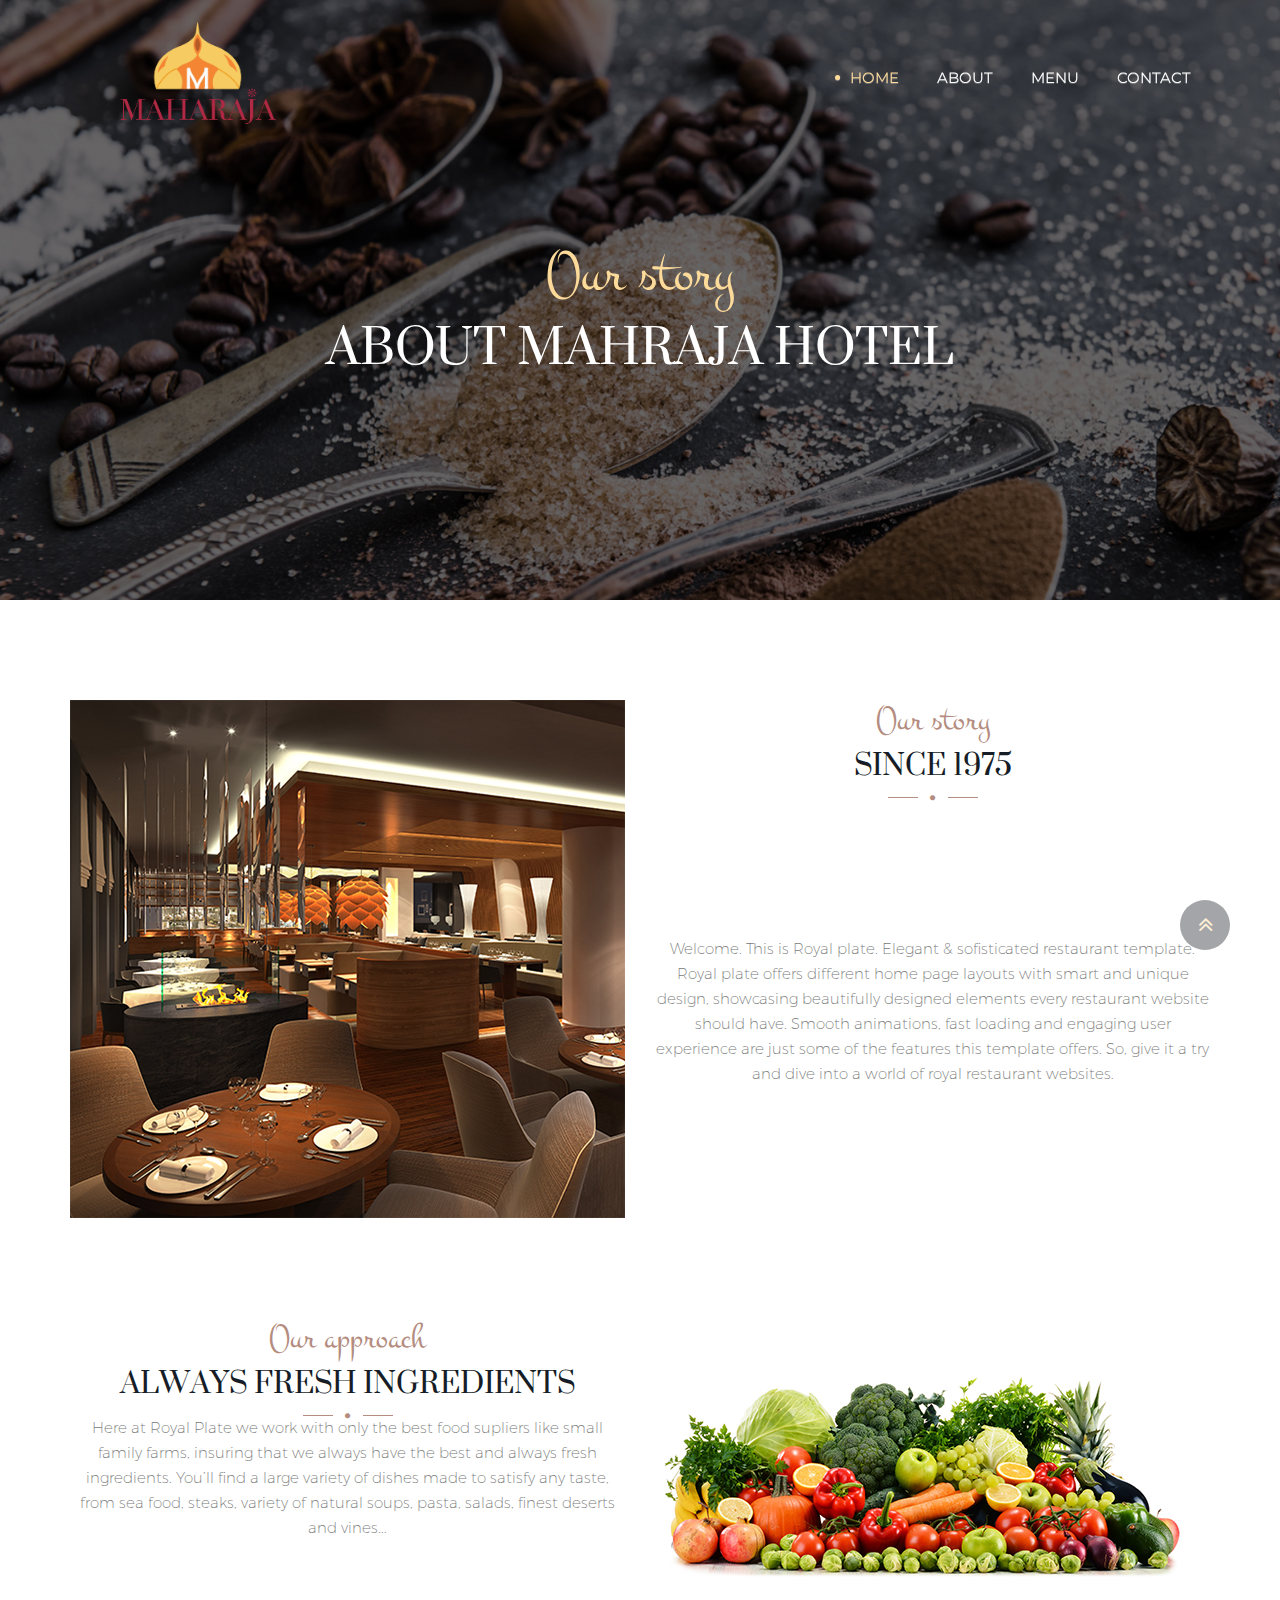
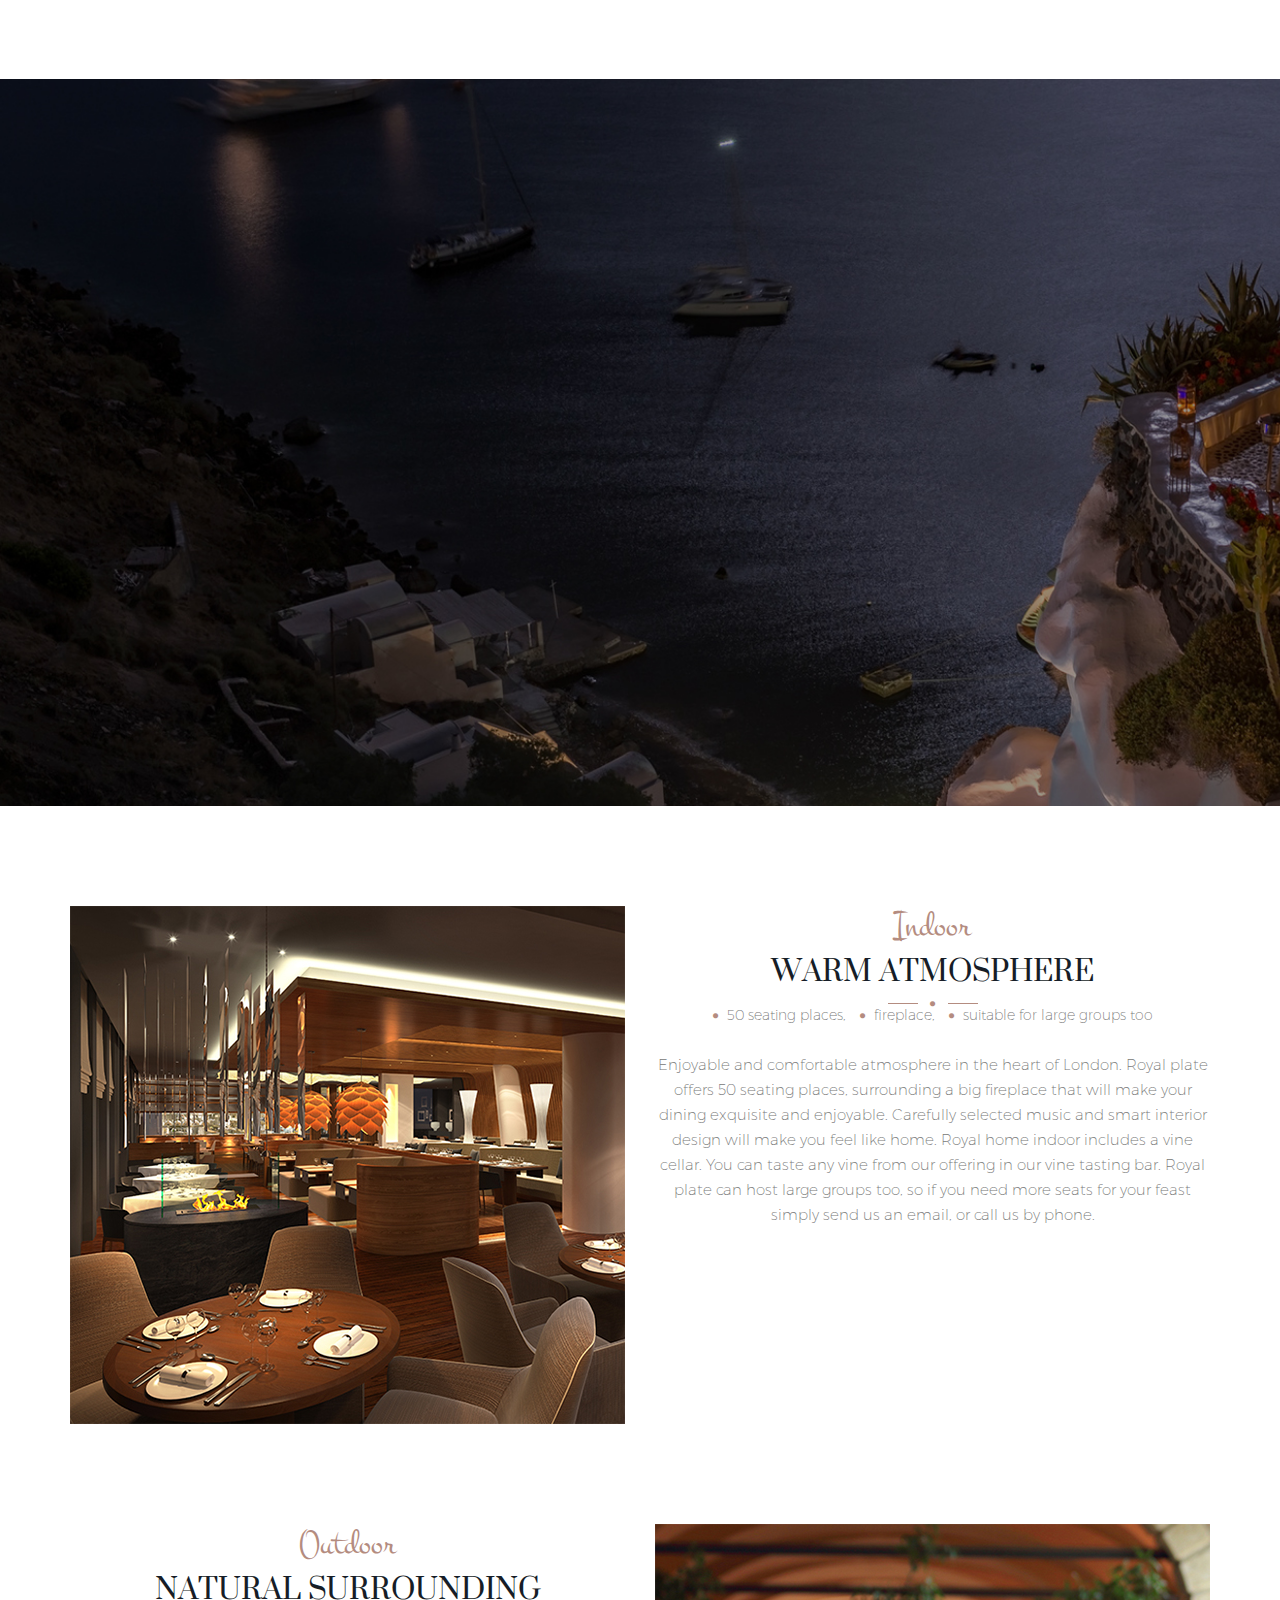
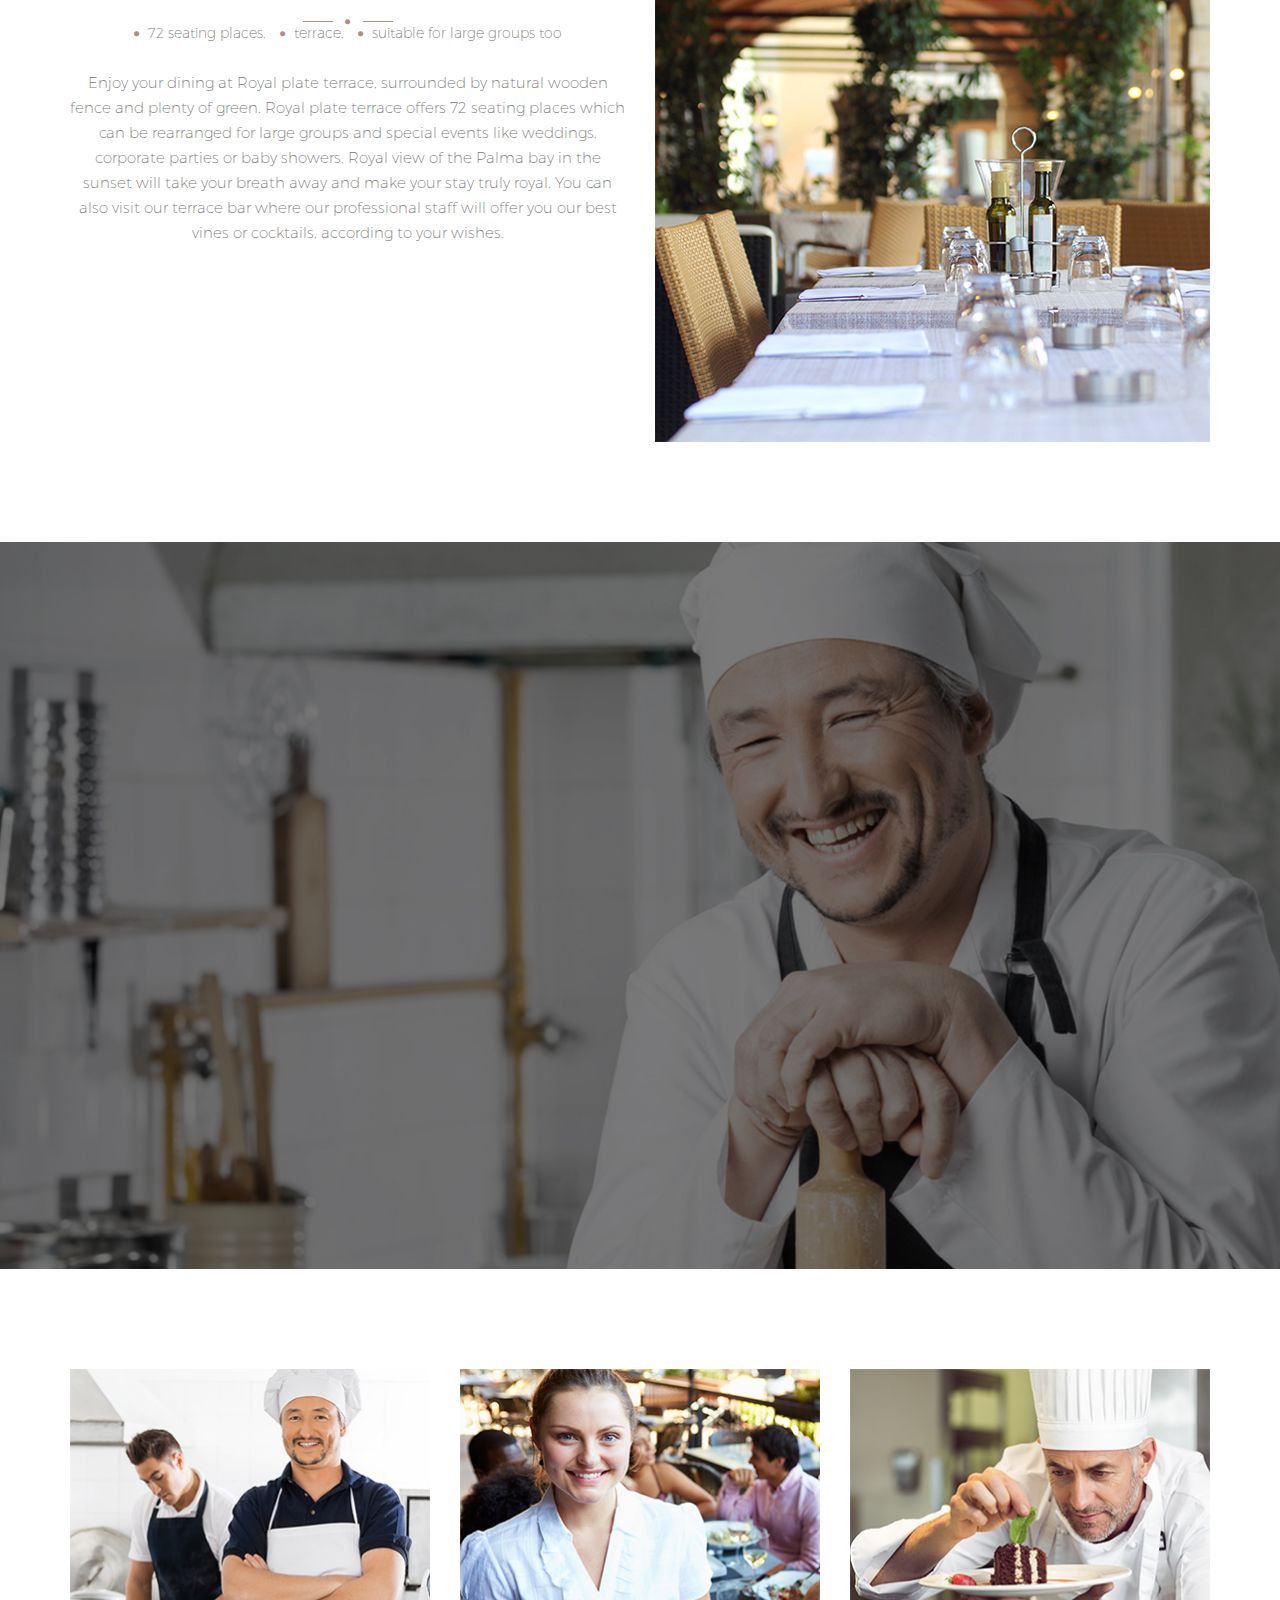
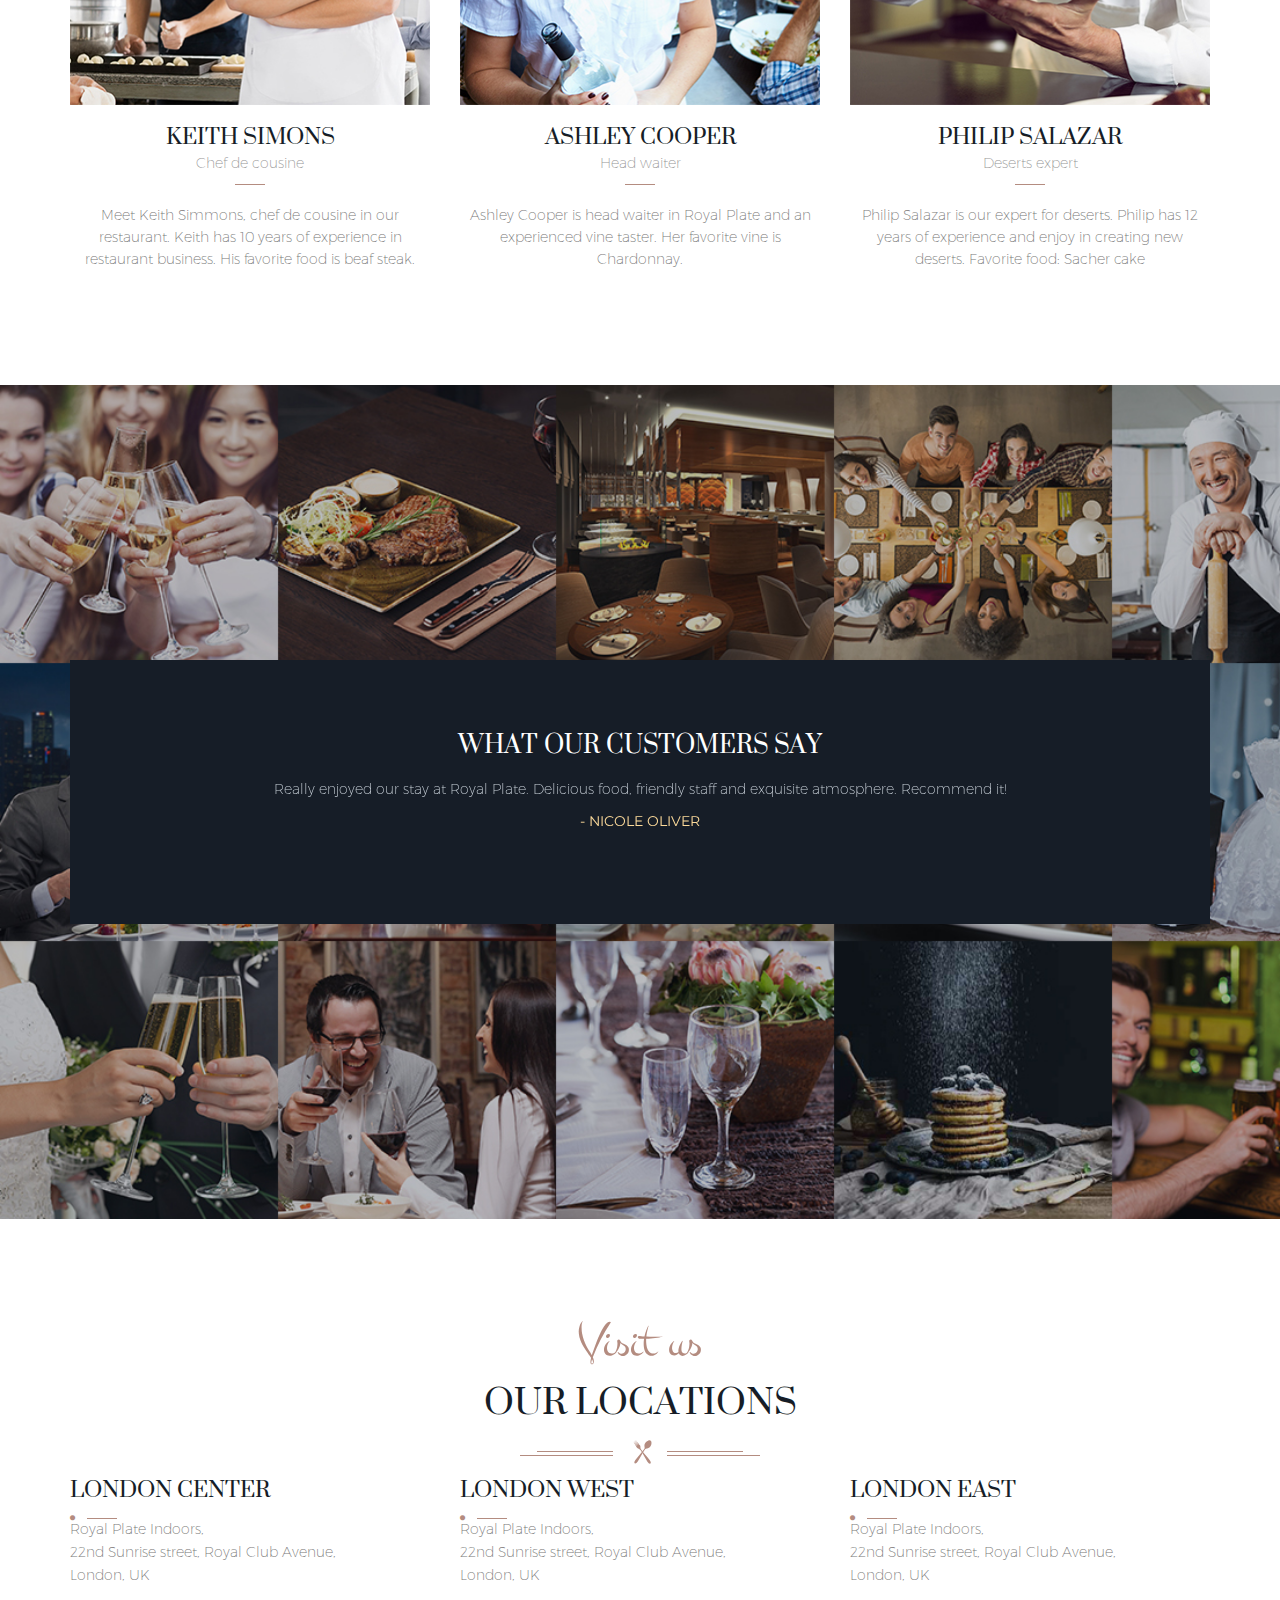
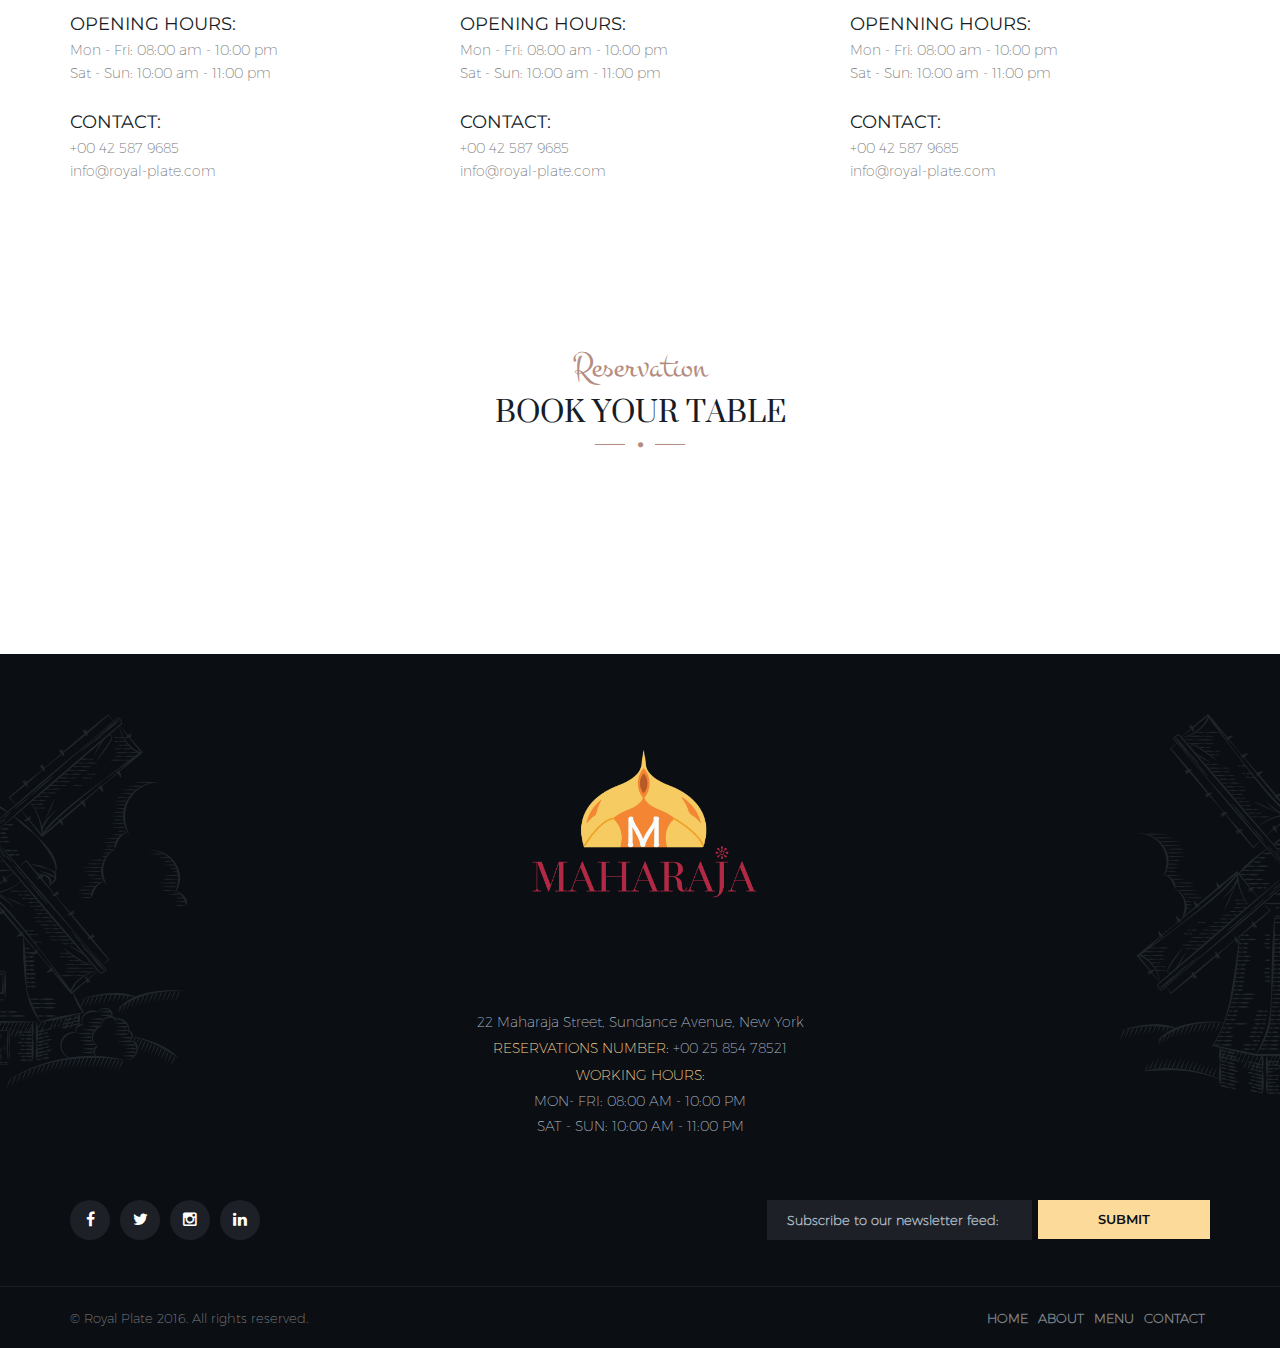
==== commit 3c609d45: "changes done" ====
--- a/about.html
+++ b/about.html
@@ -65,7 +65,7 @@
                                         <!-- .logo start -->
                                         <div class="logo">
                                             <a href="index.html">
-                                                <img src="img/logo.png" alt="Royal Plate Restaurant & Catering HTML Template">
+                                                <img src="img/logo/LOGO MAHARAJA-01.png" alt="Royal Plate Restaurant & Catering HTML Template">
                                             </a>
                                         </div>
                                         <!-- logo end -->
@@ -76,7 +76,7 @@
                                     <div class="collapse navbar-collapse">
                                         <ul class="nav navbar-nav pi-nav">
                                             <li class="current-menu-item dropdown">
-                                                <a href="#">Home</a>
+                                                <a href="index.html">Home</a>
 
                                             </li>
 
@@ -86,19 +86,8 @@
                                             </li>
 
                                             <li class="dropdown">
-                                                <a href="#">Menu</a>
-                                                <ul class="dropdown-menu">
-                                                    <li>
-                                                        <a href="menu-01.html">Menu 1</a>
-                                                    </li>
-                                                    <li>
-                                                        <a href="menu-02.html">Menu 2</a>
-                                                    </li>
-                                                    <li>
-                                                        <a href="menu-details.html">Menu details example</a>
-                                                    </li>
-                                                </ul>
-                                                <!-- .dropdown-menu end -->
+                                                <a href="menu-01.html">Menu</a>
+                                                
                                             </li>
 
                                             <li>
@@ -113,31 +102,21 @@
 
                                             <ul class="dl-menu">
                                                 <li>
-                                                    <a href="#">Home</a>
+                                                    <a href="index.html">Home</a>
 
                                                     <!-- .dl-submenu end -->
                                                 </li>
                                                 <!-- Home li end -->
 
                                                 <li>
-                                                    <a href="#">About</a>
+                                                    <a href="about.html">About</a>
 
                                                 </li>
                                                 <!-- About li end -->
 
                                                 <li>
-                                                    <a href="#">Menu</a>
-                                                    <ul class="dl-submenu">
-                                                        <li>
-                                                            <a href="menu-01.html">Menu 1</a>
-                                                        </li>
-                                                        <li>
-                                                            <a href="menu-02.html">Menu 2</a>
-                                                        </li>
-                                                        <li>
-                                                            <a href="menu-details.html">Menu details example</a>
-                                                        </li>
-                                                    </ul>
+                                                    <a href="menu-01.html">Menu</a>
+                                                    
                                                     <!-- .dl-submenu end -->
                                                 </li>
 
@@ -169,17 +148,17 @@
         <!-- #header end -->
     </div>
     <!-- .page-content start -->
-    <div class="page-content custom-img-background dark page-title page-title-1 mb-100">
+    <div class="page-content custom-img-background dark page-title page-title-1 mb-100 maharaj-pad">
         <div class="container">
             <!-- .row start -->
             <div class="row">
                 <!-- .col-md-12 start -->
-                <div class="col-md-12 centered">
+                <div class="col-md-12 centered center-text-align">
                     <div class="custom-heading style-1 triggerAnimation animated" data-animate='fadeInUp'>
                         <h1>
                             <span>Our story</span>
                         </h1>
-                        <h1>About Royal Plate</h1>
+                        <h1>About Mahraja Hotel</h1>
                     </div>
                     <!-- .custom-heading.style-1 end -->
                 </div>
@@ -815,12 +794,12 @@
                     <!-- .col-md-4 start -->
                     <div class="col-md-4 centered">
                         <a href="index.html">
-                            <img src="img/logo.png" alt="Royal Plate Restaurant & Catering HTML Template">
+                            <img src="img/logo/LOGO MAHARAJA-01.png" alt="Royal Plate - Restaurant & Catering HTML Template" class="maharaja-logo"/>
                         </a>
 
                         <ul class="contact-info-list">
                             <li>
-                                22 Royal Street, Sundance Avenue, New York
+                                22 Maharaja Street, Sundance Avenue, New York
                             </li>
                             <li>
                                 <span>RESERVATIONS NUMBER:</span> +00 25 854 78521
--- a/css/style.css
+++ b/css/style.css
@@ -252,7 +252,8 @@
     display: table;
     margin: 0 auto;
 }
-.page-content .logo img {
+.page-content .logo img 
+{
     margin: 0 auto;
 }
 .container-fluid.padding-0 .row {
@@ -554,8 +555,9 @@
     from { background-color: rgba(0,0,0,0.0); }
     to { background-color: rgba(0,0,0,0.90); }
 }
-.resize-header .logo {
-    margin: 10px 0;
+.resize-header .logo
+ {
+    height:80px;
 }
 .resize-header .logo img {
     max-width: 100%;
@@ -590,8 +592,10 @@
 .main-nav .row {
     margin-bottom: 0;
 }
-.logo {
-    margin: 30px 0;
+.logo 
+{
+    width:250px;
+    float: left;
 }
 #header .nav-left .navbar-header {
     float: left;
@@ -736,8 +740,12 @@
 /* ==========================================================================
     5. PAGE TITLE
     ========================================================================= */
-.page-title.custom-img-background {
-    padding-top: 275px;
+.page-title {
+    height:600px;
+}
+.maharaj-pad
+{
+    padding-top:240px!important;
 }
 .page-title {
     padding-top: 275px;
@@ -781,7 +789,7 @@
 .custom-img-background {
     background-repeat: no-repeat;
     background-size: cover;
-    padding-top: 100px;
+    padding-top:50px;
 }
 .custom-background.bkg-grey {
     background-color: #fdfdfc !important;
@@ -905,7 +913,7 @@
 .frame-box {
     background-color: #fff;
     border: 17px solid #131822;
-    padding: 125px 80px;
+    padding:0px 30px;
     box-shadow: 0 0 18px 7px rgba(0,0,0,0.3);
     -moz-box-shadow: 0 0 18px 7px rgba(0,0,0,0.3);
     -webkit-box-shadow: 0 0 18px 7px rgba(0,0,0,0.3);
@@ -917,8 +925,9 @@
 .frame-box .custom-heading {
     padding-left: 0 !important;
 }
-.frame-box.custom-img-background .custom-heading {
-    margin-bottom: 50px;
+.frame-box.custom-img-background .custom-heading 
+{
+    margin-bottom: 10px;
 }
 
 
@@ -1119,7 +1128,6 @@
 .custom-heading,
 .custom-img-background .open-table-widget-style-1 .custom-heading{
     position: relative;
-    margin-bottom: 50px;
 }
 .custom-img-background .open-table-widget-style-1 {
     padding-left: 30px;
@@ -1821,16 +1829,18 @@
 .menu-style-1 .menu-item-description p{
     font-size: 14px;
     line-height: 22px;
+    padding:0!important;
 }
 .menu-style-1 .menu-item-price {
     float: right;
     width: 82px;
     border-top: 1px solid #dddddd;
     border-bottom: 1px solid #dddddd;
+    margin-top:25px;
 }
 .menu-style-1 .menu-item-price p{
-    font-size: 40px;
-    padding: 35px 0;
+    font-size:24px;
+    padding:20px 0;
     text-align: center;
 }
 .menu-left-shadow {
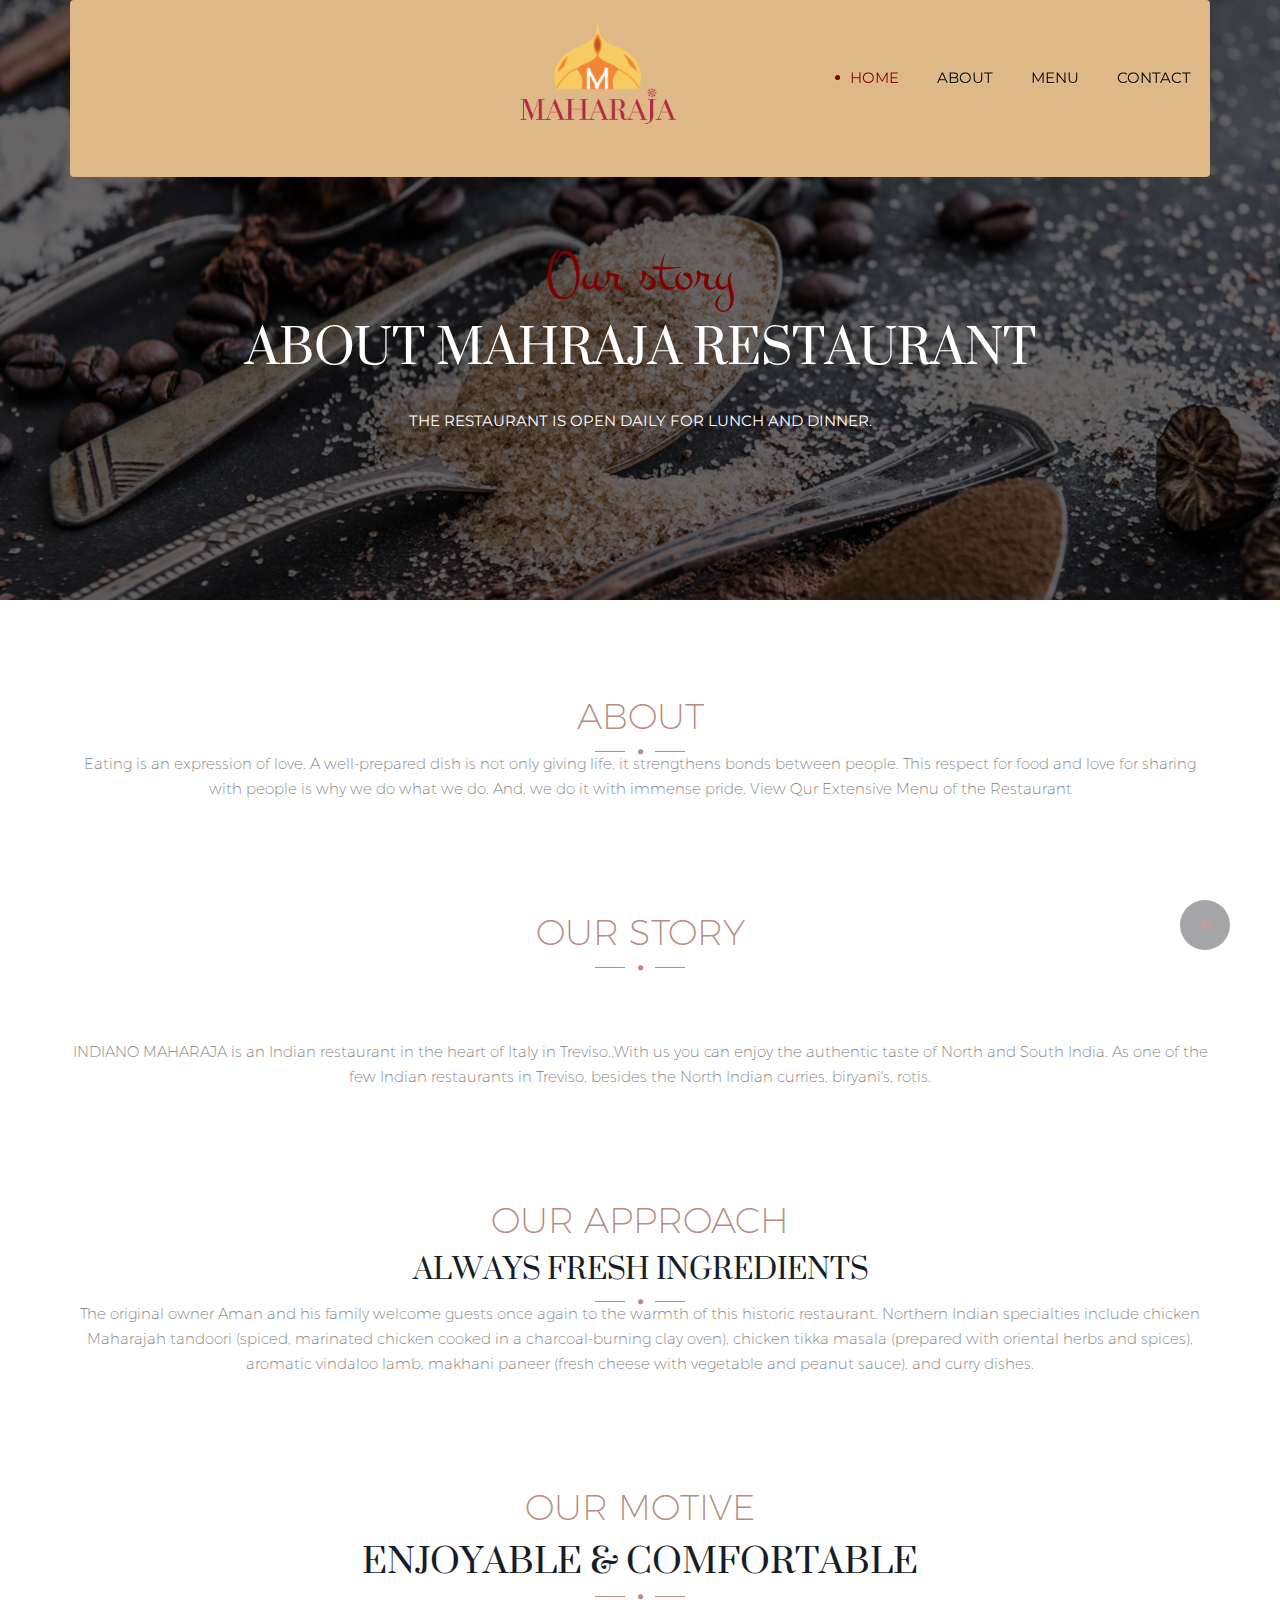
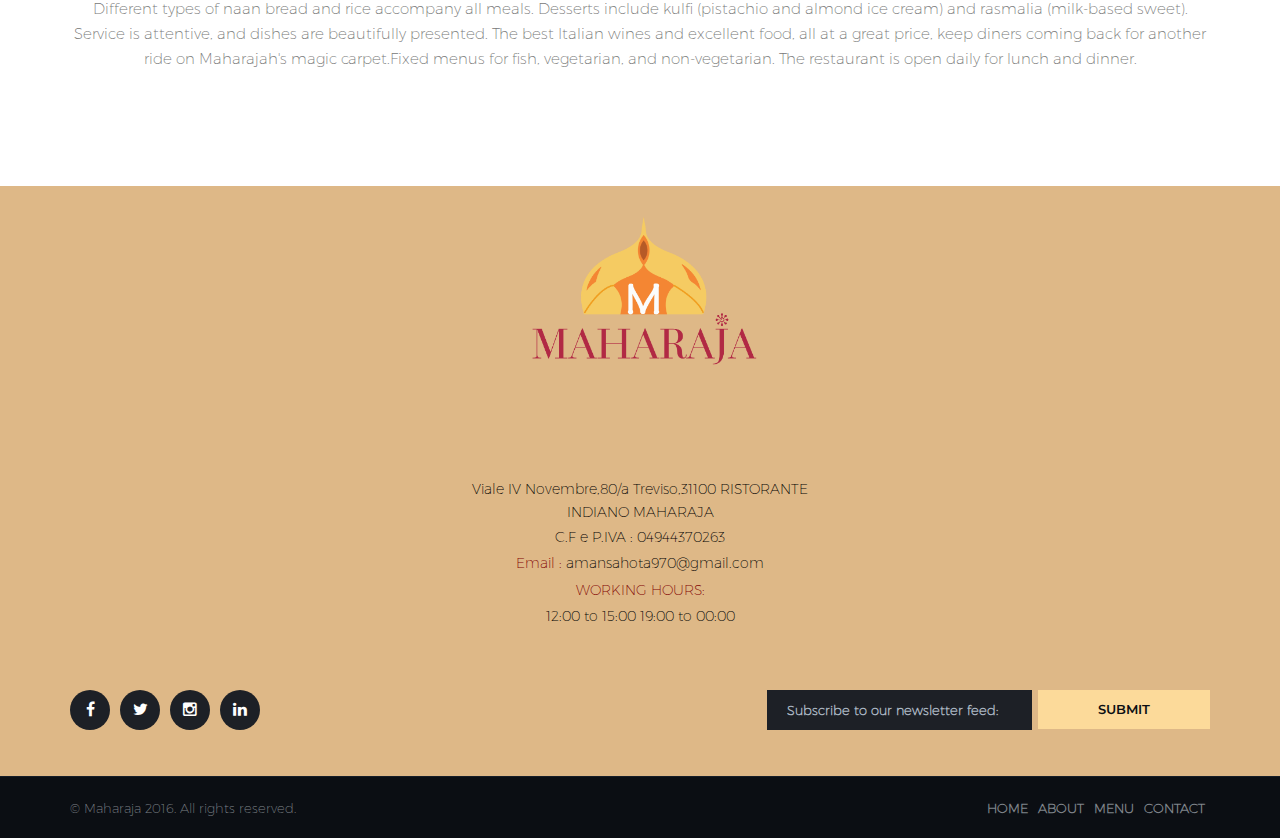
==== commit 94002146: "init" ====
--- a/about.html
+++ b/about.html
@@ -2,14 +2,14 @@
 
 <html>
 
-<!-- Mirrored from www.pixel-industry.com/html/royal-plate/about.html by HTTrack Website Copier/3.x [XR&CO'2014], Tue, 22 May 2018 10:47:22 GMT -->
+<!-- Mirrored from www.pixel-industry.com/html/royal-plate/elements.html by HTTrack Website Copier/3.x [XR&CO'2014], Wed, 23 May 2018 10:52:38 GMT -->
 
 <head>
     <meta charset="utf-8">
-    <title>Royal Plate - Restaurant & Catering HTML Template</title>
-    <meta name="description" content="Royal Plate is a HTML template created for restaurants and catering companies.">
-    <meta name="author" content="pixel-industry">
-    <meta name="keywords" content="CSS, HTML5, clean, restaurant, jQuery, retina, bootstrap">
+    <title>Ristorante Indiano Treviso Maharaja</title>
+      <meta name="description" content="INDIANO MAHARAJA is an Indian restaurant in the heart of Italy in Treviso..With us you can enjoy the authentic taste of North and South India. As one of the few Indian restaurants in Treviso, besides the North Indian curries, biryani's, rotis.">
+        <meta name="author" content="puneet-sharma">
+          <meta name="keywords" content="INDIANO MAHARAJA,Ristorante Indiano Maharaja,Indiano Ristorante,Maharajah">
     <meta name="viewport" content="width=device-width, initial-scale=1.0">
 
     <!-- Stylesheets -->
@@ -27,6 +27,8 @@
     <!-- responsive styles -->
     <link rel="stylesheet" href="css/animate.css" />
     <!-- animation for content -->
+    <link rel="stylesheet" href="css/nivo-slider.css" />
+    <!-- Nivo Slider styles -->
     <link rel='stylesheet' href='owl-carousel/owl.carousel.css' />
     <!-- Carousels css -->
     <link rel='stylesheet' href='owl-carousel/owl.theme.css' />
@@ -43,7 +45,7 @@
 </head>
 
 <body>
-    <!-- .header-wrapper start -->
+
     <div id="header-wrapper">
         <!-- #header start -->
         <header id="header">
@@ -56,85 +58,87 @@
                     <div class="main-nav">
                         <!-- .row start -->
                         <div class="row">
-                            <div class="col-md-12">
-                                <!-- .navbar start -->
-                                <nav class="navbar navbar-default nav-left">
-
-                                    <!-- .navbar-header start -->
-                                    <div class="navbar-header">
-                                        <!-- .logo start -->
-                                        <div class="logo">
-                                            <a href="index.html">
-                                                <img src="img/logo/LOGO MAHARAJA-01.png" alt="Royal Plate Restaurant & Catering HTML Template">
-                                            </a>
-                                        </div>
-                                        <!-- logo end -->
+                                <div class="col-md-12">
+                                        <!-- .navbar start -->
+                                        <nav class="navbar navbar-default nav-left">
+                                        <div class="col-md-7">
+                                            <div class="navbar-header">
+                                                <!-- .logo start -->
+                                                <div class="logo">
+                                                    <a href="index.html">
+                                                        <img src="img/logo/LOGO MAHARAJA-01.png" alt="Maharaja Plate Restaurant &amp; Catering HTML Template">
+                                                    </a>
+                                                </div>
+                                            </div>
+                                            <!-- .navbar-header start -->
+                                            
+                                                <!-- logo end -->
+                                            </div>
+                                            <!-- .navbar-header end -->
+        
+                                            <!-- Collect the nav links, forms, and other content for toggling -->
+                                            <div class="collapse navbar-collapse">
+                                                <ul class="nav navbar-nav pi-nav">
+                                                    <li class="current-menu-item dropdown">
+                                                        <a href="index.html">Home</a>
+        
+                                                    </li>
+        
+                                                    <li class="dropdown">
+                                                        <a href="about.html">About</a>
+        
+                                                    </li>
+        
+                                                    <li class="dropdown">
+                                                        <a href="menu-01.html">Menu</a>
+        
+                                                    </li>
+        
+                                                    <li>
+                                                        <a href="contact.html">Contact</a>
+                                                    </li>
+                                                </ul>
+                                                <!-- .nav.navbar-nav.pi-nav end -->
+        
+                                                <!-- Responsive menu start -->
+                                                <div id="dl-menu" class="dl-menuwrapper">
+                                                    <button class="dl-trigger">Open Menu</button>
+        
+                                                    <ul class="dl-menu">
+                                                        <li>
+                                                            <a href="index.html">Home</a>
+        
+                                                            <!-- .dl-submenu end -->
+                                                        </li>
+                                                        <!-- Home li end -->
+        
+                                                        <li>
+                                                            <a href="about.html">About</a>
+        
+                                                        </li>
+                                                        <!-- About li end -->
+        
+                                                        <li>
+                                                            <a href="menu-01.html">Menu</a>
+        
+                                                            <!-- .dl-submenu end -->
+                                                        </li>
+        
+        
+                                                        <li>
+                                                            <a href="contact.html">Contact</a>
+                                                        </li>
+                                                        <!-- Contact li end -->
+        
+                                                    </ul>
+                                                    <!-- .dl-menu end -->
+                                                </div>
+                                                <!-- (Responsive menu) #dl-menu end -->
+                                            </div>
+                                            <!-- .navbar.navbar-collapse end -->
+                                        </nav>
+                                        <!-- .navbar end -->
                                     </div>
-                                    <!-- .navbar-header end -->
-
-                                    <!-- Collect the nav links, forms, and other content for toggling -->
-                                    <div class="collapse navbar-collapse">
-                                        <ul class="nav navbar-nav pi-nav">
-                                            <li class="current-menu-item dropdown">
-                                                <a href="index.html">Home</a>
-
-                                            </li>
-
-                                            <li class="dropdown">
-                                                <a href="about.html">About</a>
-
-                                            </li>
-
-                                            <li class="dropdown">
-                                                <a href="menu-01.html">Menu</a>
-                                                
-                                            </li>
-
-                                            <li>
-                                                <a href="contact.html">Contact</a>
-                                            </li>
-                                        </ul>
-                                        <!-- .nav.navbar-nav.pi-nav end -->
-
-                                        <!-- Responsive menu start -->
-                                        <div id="dl-menu" class="dl-menuwrapper">
-                                            <button class="dl-trigger">Open Menu</button>
-
-                                            <ul class="dl-menu">
-                                                <li>
-                                                    <a href="index.html">Home</a>
-
-                                                    <!-- .dl-submenu end -->
-                                                </li>
-                                                <!-- Home li end -->
-
-                                                <li>
-                                                    <a href="about.html">About</a>
-
-                                                </li>
-                                                <!-- About li end -->
-
-                                                <li>
-                                                    <a href="menu-01.html">Menu</a>
-                                                    
-                                                    <!-- .dl-submenu end -->
-                                                </li>
-
-
-                                                <li>
-                                                    <a href="contact.html">Contact</a>
-                                                </li>
-                                                <!-- Contact li end -->
-
-                                            </ul>
-                                            <!-- .dl-menu end -->
-                                        </div>
-                                        <!-- (Responsive menu) #dl-menu end -->
-                                    </div>
-                                    <!-- .navbar.navbar-collapse end -->
-                                </nav>
-                                <!-- .navbar end -->
-                            </div>
                             <!-- .col-md-12 end -->
                         </div>
                         <!-- .row end -->
@@ -158,7 +162,9 @@
                         <h1>
                             <span>Our story</span>
                         </h1>
-                        <h1>About Mahraja Hotel</h1>
+                        <h1>About Mahraja Restaurant </h1>'
+                        <h6>The restaurant is open daily for lunch and dinner.
+                        </h6>
                     </div>
                     <!-- .custom-heading.style-1 end -->
                 </div>
@@ -168,25 +174,16 @@
         </div>
         <!-- .container end -->
     </div>
-    <!-- .page-content end -->
-
-    <!-- .page-content start -->
     <div class="page-content">
         <div class="container">
             <!-- .row start -->
             <div class="row">
-                <!-- .col-md-6 start -->
-                <div class="col-md-6 col-sm-6">
-                    <img src="img/pics/img-04.jpg" alt="Royal Plate - Restaurant & Catering HTML Template" />
-                </div>
-                <!-- .col-md-6 end -->
-                <!-- .col-md-6 start -->
-                <div class="col-md-6 col-sm-6 centered">
-                    <div class="custom-heading style-1">
+                <!-- .col-md-12 start -->
+                <div class="col-md-12 centered mb-0">
+                    <div class="custom-heading">
                         <h3>
-                            <span>Our story</span>
+                            <span>About</span>
                         </h3>
-                        <h3>Since 1975</h3>
 
                         <!-- .divider.style-1 start -->
                         <div class="divider style-1 center">
@@ -196,38 +193,36 @@
                         </div>
                     </div>
                     <!-- .custom-heading.style-1 end -->
-
-                    <div class="blockquote style-1 triggerAnimation animated" data-animate='fadeIn'>
-                        <p>"There is no sincerer love than the love of food"</p>
-                        <span class="author">- George Bernard Shaw</span>
-                    </div>
-
-                    <p>Welcome. This is Royal plate. Elegant & sofisticated restaurant template. Royal plate offers different
-                        home page layouts with smart and unique design, showcasing beautifully designed elements every restaurant
-                        website should have. Smooth animations, fast loading and engaging user experience are just some of
-                        the features this template offers. So, give it a try and dive into a world of royal restaurant websites.</p>
-
-                </div>
-                <!-- .col-md-6 end -->
+                </div>
+                <!-- .col-md-12 end -->
+                <!-- .col-md-12 start -->
+                <div class="col-md-12 centered open-table-widget-style-2">
+                    <p>
+                        Eating is an expression of love. A well-prepared dish is not only giving life, it strengthens bonds between people. This
+                        respect for food and love for sharing with people is why we do what we do. And, we do it with immense
+                        pride. View Qur Extensive Menu of the Restaurant
+
+                    </p>
+
+
+                </div>
+                <!-- .col-md-12 end -->
             </div>
             <!-- .row end -->
         </div>
         <!-- .container end -->
     </div>
-    <!-- .page-content end -->
-
-    <!-- .page-content start -->
     <div class="page-content">
         <div class="container">
             <!-- .row start -->
             <div class="row">
-                <!-- .col-md-6 start -->
-                <div class="col-md-6 col-sm-6  centered">
-                    <div class="custom-heading style-1">
+
+                <div class="col-md-12 col-sm-12 centered">
+                    <div class="custom-heading">
                         <h3>
-                            <span>Our approach</span>
+                            <span>Our story</span>
                         </h3>
-                        <h3>ALWAYS FRESH INGREDIENTS</h3>
+
 
                         <!-- .divider.style-1 start -->
                         <div class="divider style-1 center">
@@ -238,15 +233,16 @@
                     </div>
                     <!-- .custom-heading.style-1 end -->
 
-                    <p>Here at Royal Plate we work with only the best food supliers like small family farms, insuring that we
-                        always have the best and always fresh ingredients. You’ll find a large variety of dishes made to
-                        satisfy any taste, from sea food, steaks, variety of natural soups, pasta, salads, finest deserts
-                        and vines...</p>
-                </div>
-                <!-- .col-md-6 end -->
-                <!-- .col-md-6 start -->
-                <div class="col-md-6 col-sm-6">
-                    <img src="img/pics/img-05.jpg" alt="Royal Plate - Restaurant & Catering HTML Template" />
+                    <div class="blockquote style-1 triggerAnimation animated fadeIn" data-animate="fadeIn" style="opacity: 1;">
+                        <p>"There is no sincerer love than the love of food"</p>
+
+                    </div>
+
+                    <p>
+                        INDIANO MAHARAJA is an Indian restaurant in the heart of Italy in Treviso..With us you can enjoy the authentic taste of North
+                        and South India. As one of the few Indian restaurants in Treviso, besides the North Indian curries,
+                        biryani's, rotis.
+                    </p>
                 </div>
                 <!-- .col-md-6 end -->
             </div>
@@ -254,57 +250,19 @@
         </div>
         <!-- .container end -->
     </div>
-    <!-- .page-content end -->
-
     <!-- .page-content start -->
-    <div class="page-content custom-img-background dark bkg-img6 custom-col-padding mb-100">
-        <div class="container">
-            <!-- .row start -->
-            <div class="row">
-                <!-- .col-md-12 start -->
-                <div class="col-md-12 centered">
-                    <div class="custom-heading style-1 triggerAnimation animated" data-animate='fadeInUp'>
-                        <h2>
-                            <span>Indoor & outdoor dining area</span>
-                        </h2>
-                        <h2>ENJOYABLE & comfortable</h2>
-
-                        <!-- .divider.style-2 start -->
-                        <div class="divider style-2 center">
-                            <span class="hr-double left"></span>
-                            <span class="divider-svg">
-                                <img src="img/svg/heading-icon.svg" alt="Royal Plate Restaurant & Catering HTML Template">
-                            </span>
-                            <span class="hr-double right"></span>
-                        </div>
-                    </div>
-                    <!-- .custom-heading.style-1 end -->
-                </div>
-                <!-- .col-md-12 end -->
-            </div>
-            <!-- .row end -->
-        </div>
-        <!-- .container end -->
-    </div>
-    <!-- .page-content end -->
-
-    <!-- .page-content start -->
+
     <div class="page-content">
         <div class="container">
             <!-- .row start -->
             <div class="row">
                 <!-- .col-md-6 start -->
-                <div class="col-md-6 col-sm-6">
-                    <img src="img/pics/img-04.jpg" alt="Royal Plate - Restaurant & Catering HTML Template" />
-                </div>
-                <!-- .col-md-6 end -->
-                <!-- .col-md-6 start -->
-                <div class="col-md-6 col-sm-6  centered">
-                    <div class="custom-heading style-1">
+                <div class="col-md-12 col-sm-12  centered">
+                    <div class="custom-heading">
                         <h3>
-                            <span>Indoor</span>
+                            <span>Our approach</span>
                         </h3>
-                        <h3>Warm atmosphere</h3>
+                        <h3>ALWAYS FRESH INGREDIENTS</h3>
 
                         <!-- .divider.style-1 start -->
                         <div class="divider style-1 center">
@@ -315,43 +273,32 @@
                     </div>
                     <!-- .custom-heading.style-1 end -->
 
-                    <ul class="article-meta">
-                        <li>50 seating places,</li>
-                        <li>fireplace,</li>
-                        <li>suitable for large groups too</li>
-                    </ul>
-                    <!-- .article-meta end -->
-
-                    <p>Enjoyable and comfortable atmosphere in the heart of London. Royal plate offers 50 seating places, surrounding
-                        a big fireplace that will make your dining exquisite and enjoyable. Carefully selected music and
-                        smart interior design will make you feel like home. Royal home indoor includes a vine cellar. You
-                        can taste any vine from our offering in our vine tasting bar. Royal plate can host large groups too,
-                        so if you need more seats for your feast simply send us an email, or call us by phone.</p>
-                    <a href="#" class="more-details triggerAnimation animated" data-animate='fadeInUp'>Find a table
-                        <i class="fa fa-angle-double-right"></i>
-                    </a>
-
-                </div>
-                <!-- .col-md-6 end -->
+                    <p>
+
+                        The original owner Aman and his family welcome guests once again to the warmth of this historic restaurant. Northern Indian
+                        specialties include chicken Maharajah tandoori (spiced, marinated chicken cooked in a charcoal-burning
+                        clay oven), chicken tikka masala (prepared with oriental herbs and spices), aromatic vindaloo lamb,
+                        makhani paneer (fresh cheese with vegetable and peanut sauce), and curry dishes.
+
+                    </p>
+                </div>
+
             </div>
             <!-- .row end -->
         </div>
         <!-- .container end -->
     </div>
-    <!-- .page-content end -->
-
-    <!-- .page-content start -->
     <div class="page-content">
         <div class="container">
             <!-- .row start -->
             <div class="row">
                 <!-- .col-md-6 start -->
-                <div class="col-md-6 col-sm-6 centered">
-                    <div class="custom-heading style-1">
+                <div class="col-md-12 col-sm-12  centered">
+                    <div class="custom-heading">
                         <h3>
-                            <span>Outdoor</span>
+                            <span>Our Motive</span>
                         </h3>
-                        <h3>Natural surrounding</h3>
+                        <h2>ENJOYABLE &amp; comfortable</h2>
 
                         <!-- .divider.style-1 start -->
                         <div class="divider style-1 center">
@@ -361,420 +308,25 @@
                         </div>
                     </div>
                     <!-- .custom-heading.style-1 end -->
-                    <ul class="article-meta">
-                        <li>72 seating places,</li>
-                        <li>terrace,</li>
-                        <li>suitable for large groups too</li>
-                    </ul>
-                    <!-- .article-meta end -->
-
-                    <p>Enjoy your dining at Royal plate terrace, surrounded by natural wooden fence and plenty of green. Royal
-                        plate terrace offers 72 seating places which can be rearranged for large groups and special events
-                        like weddings, corporate parties or baby showers. Royal view of the Palma bay in the sunset will
-                        take your breath away and make your stay truly royal. You can also visit our terrace bar where our
-                        professional staff will offer you our best vines or cocktails, according to your wishes.</p>
-                    <a href="#" class="more-details triggerAnimation animated" data-animate='fadeInUp'>Find a table
-                        <i class="fa fa-angle-double-right"></i>
-                    </a>
-                </div>
-                <!-- .col-md-6 end -->
-                <!-- .col-md-6 start -->
-                <div class="col-md-6 col-sm-6">
-                    <img src="img/pics/img-06.jpg" alt="Royal Plate - Restaurant & Catering HTML Template" />
-                </div>
-                <!-- .col-md-6 end -->
+
+                    <p>
+
+                        Different types of naan bread and rice accompany all meals. Desserts include kulfi (pistachio and almond ice cream) and rasmalia
+                        (milk-based sweet). Service is attentive, and dishes are beautifully presented. The best Italian
+                        wines and excellent food, all at a great price, keep diners coming back for another ride on Maharajah's
+                        magic carpet.Fixed menus for fish, vegetarian, and non-vegetarian. The restaurant is open daily for
+                        lunch and dinner.
+
+                    </p>
+                </div>
+
             </div>
             <!-- .row end -->
         </div>
         <!-- .container end -->
     </div>
-    <!-- .page-content end -->
-
-    <!-- .page-content start -->
-    <div class="page-content custom-img-background dark bkg-img7 custom-col-padding mb-100">
-        <div class="container">
-            <!-- .row start -->
-            <div class="row">
-                <!-- .col-md-12 start -->
-                <div class="col-md-12 centered">
-                    <div class="custom-heading style-1 triggerAnimation animated" data-animate='fadeInUp'>
-                        <h2>
-                            <span>Our most valuable asset</span>
-                        </h2>
-                        <h2>ALWAYS FRIENDLY & PROFESSIONAL STAFF</h2>
-
-                        <!-- .divider.style-2 start -->
-                        <div class="divider style-2 center">
-                            <span class="hr-double left"></span>
-                            <span class="divider-svg">
-                                <img src="img/svg/heading-icon.svg" alt="Royal Plate Restaurant & Catering HTML Template">
-                            </span>
-                            <span class="hr-double right"></span>
-                        </div>
-                    </div>
-                    <!-- .custom-heading.style-1 end -->
-                </div>
-                <!-- .col-md-12 end -->
-            </div>
-            <!-- .row end -->
-        </div>
-        <!-- .container end -->
-    </div>
-    <!-- .page-content end -->
-
-    <div class="page-content">
-        <!-- .container start -->
-        <div class="container">
-            <!-- .row start -->
-            <div class="row">
-                <div class="col-md-4 col-sm-4">
-                    <div class="team-member">
-                        <figure>
-                            <img src="img/pics/team-1.jpg" alt="Royal Plate - Restaurant & Catering HTML Template" />
-
-                            <figcaption>
-                                <h4 class="member-name">Keith Simons</h4>
-                                <p class="member-position">Chef de cousine</p>
-
-                                <!-- .divider start -->
-                                <div class="divider">
-                                    <span class="hr-simple"></span>
-                                </div>
-
-                                <p class="member-about">Meet Keith Simmons, chef de cousine in our restaurant. Keith has 10 years of experience in
-                                    restaurant business. His favorite food is beaf steak.</p>
-                            </figcaption>
-                        </figure>
-                    </div>
-                    <!-- .team-member end -->
-
-                </div>
-                <!-- .col-md-4 end -->
-
-                <div class="col-md-4 col-sm-4">
-                    <div class="team-member">
-                        <figure>
-                            <img src="img/pics/team-2.jpg" alt="Royal Plate - Restaurant & Catering HTML Template" />
-
-                            <figcaption>
-                                <h4 class="member-name">Ashley Cooper</h4>
-                                <p class="member-position">Head waiter</p>
-
-                                <!-- .divider start -->
-                                <div class="divider">
-                                    <span class="hr-simple"></span>
-                                </div>
-
-                                <p class="member-about">Ashley Cooper is head waiter in Royal Plate and an experienced vine taster. Her favorite
-                                    vine is Chardonnay.</p>
-                            </figcaption>
-                        </figure>
-                    </div>
-                    <!-- .team-member end -->
-                </div>
-                <!-- .col-md-4 end -->
-
-                <div class="col-md-4 col-sm-4">
-                    <div class="team-member">
-                        <figure>
-                            <img src="img/pics/team-3.jpg" alt="Royal Plate - Restaurant & Catering HTML Template" />
-
-                            <figcaption>
-                                <h4 class="member-name">Philip Salazar</h4>
-                                <p class="member-position">Deserts expert</p>
-
-                                <!-- .divider start -->
-                                <div class="divider">
-                                    <span class="hr-simple"></span>
-                                </div>
-
-                                <p class="member-about">Philip Salazar is our expert for deserts. Philip has 12 years of experience and enjoy in
-                                    creating new deserts. Favorite food: Sacher cake</p>
-                            </figcaption>
-                        </figure>
-                    </div>
-                    <!-- .team-member end -->
-                </div>
-                <!-- .col-md-4 end -->
-            </div>
-            <!-- .row end -->
-        </div>
-        <!-- .container end -->
-    </div>
-    <!-- .page-content end -->
-
-    <!-- .page-content start -->
-    <div class="page-content custom-img-background dark bkg-img20 custom-col-padding mb-100">
-        <div class="container">
-            <!-- .row start -->
-            <div class="row">
-                <!-- .col-md-12 start -->
-                <div class="col-md-12 centered">
-                    <div class="fancy-testimonial-background">
-                        <h4>WHAT OUR CUSTOMERS SAY</h4>
-                        <!-- Fancy testimonial carousel start -->
-                        <div class="carousel-container">
-                            <div id="fancy-testimonial-carousel" class="owl-carousel owl-theme">
-                                <div class="item">
-                                    <p>Really enjoyed our stay at Royal Plate. Delicious food, friendly staff and exquisite
-                                        atmosphere. Recommend it!</p>
-                                    <p class="testimonial-author">- Nicole Oliver</p>
-                                </div>
-                                <div class="item">
-                                    <p>Best customer support and response time I have ever seen... not to mention a kick ass
-                                        theme! Great feeling from this pourchase. Thank you Pixel Industry!</p>
-                                    <p class="testimonial-author">- Brian Mills</p>
-                                </div>
-                                <div class="item">
-                                    <p>Really enjoyed our stay at Royal Plate. Delicious food, friendly staff and exquisite
-                                        atmosphere. Recommend it!</p>
-                                    <p class="testimonial-author">- Nicole Oliver</p>
-                                </div>
-                            </div>
-                            <!-- .owl-carousel.owl-theme end -->
-                        </div>
-                        <!-- .carousel-container end -->
-                        <!-- Fancy testimonial carousel end -->
-                    </div>
-                </div>
-                <!-- .col-md-12 end -->
-            </div>
-            <!-- .row end -->
-        </div>
-        <!-- .container end -->
-    </div>
-    <!-- .page-content end -->
-
-    <!-- .page-content start -->
-    <div class="page-content">
-        <div class="container">
-            <!-- .row start -->
-            <div class="row mb-0">
-                <!-- .col-md-12 start -->
-                <div class="col-md-12 centered mb-0">
-                    <div class="custom-heading style-1">
-                        <h2>
-                            <span>Visit us</span>
-                        </h2>
-                        <h2>Our locations</h2>
-
-                        <!-- .divider.style-2 start -->
-                        <div class="divider style-2 center">
-                            <span class="hr-double left"></span>
-                            <span class="divider-svg">
-                                <img class="svg-brown" src="img/svg/heading-icon.svg" alt="Royal Plate Restaurant & Catering HTML Template">
-                            </span>
-                            <span class="hr-double right"></span>
-                        </div>
-                    </div>
-                    <!-- .custom-heading.style-1 end -->
-                </div>
-                <!-- .col-md-12 end -->
-            </div>
-            <!-- .row end -->
-            <!-- .row start -->
-            <div class="row">
-                <!-- .col-md-4 start -->
-                <div class="col-md-4 col-sm-4 ">
-                    <div class="custom-heading style-2">
-                        <h4>London center</h4>
-                        <div class="divider style-1">
-                            <i class="fa fa-circle hr-icon left"></i>
-                            <span class="hr-simple right"></span>
-                        </div>
-                    </div>
-                    <!-- .custom-heading.style-2 end -->
-
-                    <ul>
-                        <li>Royal Plate Indoors,</li>
-                        <li>22nd Sunrise street, Royal Club Avenue,</li>
-                        <li>London, UK</li>
-                    </ul>
-                    <h5>OPENING HOURS:</h5>
-                    <ul>
-                        <li>Mon - Fri: 08:00 am - 10:00 pm</li>
-                        <li>Sat - Sun: 10:00 am - 11:00 pm</li>
-                    </ul>
-                    <h5>CONTACT:</h5>
-                    <ul>
-                        <li>+00 42 587 9685</li>
-                        <li>info@royal-plate.com</li>
-                    </ul>
-                    <a href="#" class="more-details triggerAnimation animated" data-animate='fadeInUp'>Get directions
-                        <i class="fa fa-angle-double-right"></i>
-                    </a>
-
-                </div>
-                <!-- .col-md-4 end -->
-
-                <!-- .col-md-4 start -->
-                <div class="col-md-4 col-sm-4">
-                    <div class="custom-heading style-2">
-                        <h4>London west</h4>
-                        <div class="divider style-1">
-                            <i class="fa fa-circle hr-icon left"></i>
-                            <span class="hr-simple right"></span>
-                        </div>
-                    </div>
-                    <!-- .custom-heading.style-2 end -->
-
-                    <ul>
-                        <li>Royal Plate Indoors,</li>
-                        <li>22nd Sunrise street, Royal Club Avenue,</li>
-                        <li>London, UK</li>
-                    </ul>
-                    <h5>OPENING HOURS:</h5>
-                    <ul>
-                        <li>Mon - Fri: 08:00 am - 10:00 pm</li>
-                        <li>Sat - Sun: 10:00 am - 11:00 pm</li>
-                    </ul>
-                    <h5>CONTACT:</h5>
-                    <ul>
-                        <li>+00 42 587 9685</li>
-                        <li>info@royal-plate.com</li>
-                    </ul>
-                    <a href="#" class="more-details triggerAnimation animated" data-animate='fadeInUp'>Get directions
-                        <i class="fa fa-angle-double-right"></i>
-                    </a>
-
-                </div>
-                <!-- .col-md-4 end -->
-
-                <!-- .col-md-4 start -->
-                <div class="col-md-4 col-sm-4">
-                    <div class="custom-heading style-2">
-                        <h4>London east</h4>
-                        <div class="divider style-1">
-                            <i class="fa fa-circle hr-icon left"></i>
-                            <span class="hr-simple right"></span>
-                        </div>
-                    </div>
-                    <!-- .custom-heading.style-2 end -->
-
-                    <ul>
-                        <li>Royal Plate Indoors,</li>
-                        <li>22nd Sunrise street, Royal Club Avenue,</li>
-                        <li>London, UK</li>
-                    </ul>
-                    <h5>OPENNING HOURS:</h5>
-                    <ul>
-                        <li>Mon - Fri: 08:00 am - 10:00 pm</li>
-                        <li>Sat - Sun: 10:00 am - 11:00 pm</li>
-                    </ul>
-                    <h5>CONTACT:</h5>
-                    <ul>
-                        <li>+00 42 587 9685</li>
-                        <li>info@royal-plate.com</li>
-                    </ul>
-                    <a href="#" class="more-details triggerAnimation animated" data-animate='fadeInUp'>Get directions
-                        <i class="fa fa-angle-double-right"></i>
-                    </a>
-
-                </div>
-                <!-- .col-md-4 end -->
-            </div>
-            <!-- .row end -->
-        </div>
-        <!-- .container end -->
-    </div>
-    <!-- .page-content end -->
-
-    <!-- .page-content start -->
-    <div class="page-content">
-        <div class="container">
-            <!-- .row start -->
-            <div class="row">
-                <!-- .col-md-12 start -->
-                <div class="col-md-12 centered mb-0">
-                    <div class="custom-heading style-1">
-                        <h3>
-                            <span>Reservation</span>
-                        </h3>
-                        <h3>Book your table</h3>
-
-                        <!-- .divider.style-1 start -->
-                        <div class="divider style-1 center">
-                            <span class="hr-simple left"></span>
-                            <i class="fa fa-circle hr-icon"></i>
-                            <span class="hr-simple right"></span>
-                        </div>
-                    </div>
-                    <!-- .custom-heading.style-1 end -->
-                </div>
-                <!-- .col-md-12 end -->
-                <!-- .col-md-12 start -->
-                <div class="col-md-12 centered open-table-widget-style-2">
-
-                    <!-- Open table widget start -->
-                    <div class="otw-bare-bones-style widget open-table-widget triggerAnimation animated" data-animate='fadeIn'>
-                        <div class="otw-bare-bones">
-                            <div class="otw-widget-form-wrap">
-                                <form method="get" class="otw-widget-form" action="http://www.opentable.com/restaurant-search.aspx" target="_blank">
-                                    <div class="otw-wrapper">
-                                        <div class="otw-name-wrap otw-input-wrap">
-                                            <input name="Name" class="otw-reservation-name" type="text" placeholder="Your name">
-                                        </div>
-                                        <div class="otw-email-wrap otw-input-wrap">
-                                            <input name="Name" class="otw-reservation-email" type="text" placeholder="Your email">
-                                        </div>
-                                        <div class="otw-date-wrap otw-input-wrap">
-                                            <input name="startDate" class="otw-reservation-date" type="text" value="17/09/2016" autocomplete="off" data-date-format="mm/dd/yyyy">
-                                        </div>
-                                        <div class="otw-time-wrap otw-input-wrap">
-
-                                            <select name="ResTime" class="otw-reservation-time selectpicker">
-                                                <option value="6:00pm">6:00 pm</option>
-                                                <option value="6:30pm">6:30 pm</option>
-                                                <option value="7:00pm">7:00 pm</option>
-                                                <option value="7:30pm">7:30 pm</option>
-                                                <option value="8:00pm">8:00 pm</option>
-                                                <option value="8:30pm">8:30 pm</option>
-                                                <option value="9:00pm">9:00 pm</option>
-                                                <option value="9:30pm">9:30 pm</option>
-                                                <option value="10:00pm">10:00 pm</option>
-                                                <option value="10:30pm" selected="selected">10:30 pm</option>
-                                            </select>
-
-                                        </div>
-                                        <div class="otw-party-size-wrap otw-input-wrap">
-
-                                            <select name="partySize" class="otw-party-size-select selectpicker">
-                                                <option value="1">1 person</option>
-                                                <option value="2">2 people</option>
-                                                <option value="3">3 people</option>
-                                                <option value="4" selected="selected">4 people</option>
-                                                <option value="5">5 people</option>
-                                                <option value="6">6 people</option>
-                                                <option value="7">7 people</option>
-                                                <option value="8">8 people</option>
-                                                <option value="9">9 people</option>
-                                                <option value="10">10 people</option>
-                                                <option value="11">11 people</option>
-                                                <option value="12">12 people</option>
-                                                <option value="13">13 people</option>
-                                                <option value="14">14 people</option>
-                                                <option value="15">15 people</option>
-                                            </select>
-
-                                        </div>
-
-                                        <div class="otw-button-wrap">
-                                            <input type="submit" class="otw-submit" value="Find a Table">
-                                        </div>
-                                    </div>
-                                </form>
-                            </div>
-                            <!-- .otw-widget-form-wrap end -->
-                        </div>
-                    </div>
-                    <!-- Open table widget end -->
-                </div>
-                <!-- .col-md-12 end -->
-            </div>
-            <!-- .row end -->
-        </div>
-        <!-- .container end -->
-    </div>
+   
+
     <!-- .page-content end -->
 
     <!-- #footer-wrapper start -->
@@ -794,25 +346,27 @@
                     <!-- .col-md-4 start -->
                     <div class="col-md-4 centered">
                         <a href="index.html">
-                            <img src="img/logo/LOGO MAHARAJA-01.png" alt="Royal Plate - Restaurant & Catering HTML Template" class="maharaja-logo"/>
+                            <img src="img/logo/LOGO MAHARAJA-01.png" alt="Maharaja - Restaurant & Catering HTML Template" class="maharaja-logo" />
                         </a>
 
                         <ul class="contact-info-list">
                             <li>
-                                22 Maharaja Street, Sundance Avenue, New York
+                                Viale IV Novembre,80/a Treviso,31100 RISTORANTE INDIANO MAHARAJA
                             </li>
                             <li>
-                                <span>RESERVATIONS NUMBER:</span> +00 25 854 78521
+                                C.F e P.IVA :  04944370263
                             </li>
-
-                            <li>
-                                <span>WORKING HOURS:</span>
-                            </li>
-
-                            <li>
-                                MON- FRI: 08:00 AM - 10:00 PM
-                            </li>
-                            <li>SAT - SUN: 10:00 AM - 11:00 PM</li>
+                            <li>
+                                <span>Email :</span> amansahota970@gmail.com
+
+                                <li>
+                                    <span>WORKING HOURS:</span>
+                                </li>
+
+                                <li>
+                                    12:00 to 15:00 19:00 to 00:00
+                                </li>
+
                         </ul>
                     </div>
                     <!-- .col-md-4 end -->
@@ -884,7 +438,7 @@
             <div class="row">
                 <!-- .col-md-6 start -->
                 <div class="col-md-6">
-                    <p>© Royal Plate 2016. All rights reserved.</p>
+                    <p>© Maharaja 2016. All rights reserved.</p>
                 </div>
                 <!-- .col-md-6 end -->
 
@@ -929,6 +483,8 @@
     <!-- for responsive menu -->
     <script src="js/include.js"></script>
     <!-- custom js functions -->
+    <script src="js/jquery.nivo.slider.pack.js"></script>
+    <!-- Nivo Slider script -->
     <script src="owl-carousel/owl.carousel.min.js"></script>
     <!-- Carousels script -->
     <script src="js/TweenMax.min.js"></script>
@@ -940,9 +496,45 @@
         /* <![CDATA[ */
         jQuery(document).ready(function ($) {
             'use strict';
-
             // FANCY TESTIMONIAL CAROUSEL START 
             $('#fancy-testimonial-carousel').owlCarousel({
+                singleItem: true,
+                autoPlay: true,
+                pagination: false,
+                navigation: false
+            });
+
+            $('#featured-menu-nivo-slider').nivoSlider({
+                controlNav: false
+            });
+
+            // FEATURED MENU CAROUSEL START 
+            $('#featured-menu-carousel').owlCarousel({
+                items: 3, //3 items above 1000px browser width
+                itemsCustom: [[0, 1], [600, 2], [1000, 3]],
+                autoPlay: true,
+                pagination: false,
+                navigation: true
+            });
+
+
+            // TESTIMONIAL STYLE 1 CAROUSEL START 
+            $('#testimonial-style-1-carousel').owlCarousel({
+                singleItem: true,
+                autoPlay: true,
+                pagination: false,
+                navigation: false
+            });
+
+            // TESTIMONIAL STYLE 2 CAROUSEL START 
+            $('#testimonial-style-2-carousel').owlCarousel({
+                singleItem: true,
+                autoPlay: true,
+                pagination: false,
+                navigation: false
+            });
+            // TESTIMONIAL STYLE 3 CAROUSEL START 
+            $('#testimonial-style-3-carousel').owlCarousel({
                 singleItem: true,
                 autoPlay: true,
                 pagination: false,
@@ -969,12 +561,13 @@
                 });
             }); // BOOKING FORM AJAX SUBMIT END
 
+
         });
             /* ]]> */
     </script>
 
 </body>
 
-<!-- Mirrored from www.pixel-industry.com/html/royal-plate/about.html by HTTrack Website Copier/3.x [XR&CO'2014], Tue, 22 May 2018 10:48:09 GMT -->
+<!-- Mirrored from www.pixel-industry.com/html/royal-plate/elements.html by HTTrack Website Copier/3.x [XR&CO'2014], Wed, 23 May 2018 10:54:20 GMT -->
 
 </html>--- a/css/style.css
+++ b/css/style.css
@@ -1,5 +1,5 @@
 /* 
-    Template Name: Royal Plate - Restaurant & Catering HTML Template
+    Template Name:  - Restaurant & Catering HTML Template
     Author: Pixel Industry
     Website: www.pixel-industry.com
 */
@@ -242,6 +242,12 @@
     float: right;
     margin: 12px 0px 12px 12px;
 }
+.mahar
+{
+    color: #fcda9a!important;
+    font-size:24px!important;
+    
+}
 .float-left {
     float: left;
 }
@@ -444,7 +450,7 @@
     margin-top: 15px;
 }
 .custom-col-padding {
-    padding: 275px 0 195px 0!important;
+    padding: 157px 0 195px 0!important;
 }
 .padding-0 {
     padding-top: 0 !important;
@@ -598,7 +604,7 @@
     float: left;
 }
 #header .nav-left .navbar-header {
-    float: left;
+    float: right;
 }
 #header .nav-left .pi-nav {
     float: left;
@@ -618,7 +624,7 @@
     float: right;
 }
 #header .navbar-default{
-    background: none;
+    background: burlywood;
     border: 0px solid transparent;
     -webkit-box-shadow: none;
     box-shadow: none;
@@ -631,7 +637,7 @@
     font-family: 'Montserrat', Arial, sans-serif;
     font-size: 15px;
     text-transform: uppercase;
-    color: #fff;
+    color:black;
     margin: 0 4px;
 }
 #header .navbar-default .navbar-nav > .current-menu-item > a:before,
@@ -830,7 +836,7 @@
     background-image: url('../img/pics/bkg-img2.png');  
 }
 .bkg-img3 {
-    background-image: url('../img/pics/bkg-img3.jpg');  
+    background-image: url('../img/brooke-lark-209708-unsplash (1).jpg');  
 }
 .bkg-img4 {
     background-image: url('../img/pics/bkg-img4.jpg');  
@@ -913,7 +919,7 @@
 .frame-box {
     background-color: #fff;
     border: 17px solid #131822;
-    padding:0px 30px;
+    padding: 125px 80px;
     box-shadow: 0 0 18px 7px rgba(0,0,0,0.3);
     -moz-box-shadow: 0 0 18px 7px rgba(0,0,0,0.3);
     -webkit-box-shadow: 0 0 18px 7px rgba(0,0,0,0.3);
@@ -927,7 +933,7 @@
 }
 .frame-box.custom-img-background .custom-heading 
 {
-    margin-bottom: 10px;
+    margin-bottom: 50px;
 }
 
 
@@ -1793,9 +1799,28 @@
 .menu-price p,
 .menu-price {
     font-family: 'Montez', cursive;
-    font-size: 40px;
-}
-
+    font-size:32px;
+}
+span.more-items-btn {
+    width: 100%;
+    float: left;
+    display: flex;
+    justify-content: center;
+    margin: 20px 0;
+}
+a.more-items {
+    padding: 10px 30px;
+    background:#b48c80;
+    margin: 0;
+    line-height: 20px;
+    font-size: 16px;
+    color: #fff;
+    border-radius: 2px;
+}
+a.more-items:hover
+{
+    color:#fff;
+}
 /* ==========================================================================
     7.10.1. MENU STYLE 1
 ============================================================================= */
@@ -1836,7 +1861,7 @@
     width: 82px;
     border-top: 1px solid #dddddd;
     border-bottom: 1px solid #dddddd;
-    margin-top:25px;
+    margin-top:15px;
 }
 .menu-style-1 .menu-item-price p{
     font-size:24px;
@@ -2018,6 +2043,7 @@
 .menu-package .menu-sample figcaption p {
     text-align: center;
     line-height: 22px;
+    padding-top:15px;
 }
 .menu-package .menu-sample figcaption .member-about {
     margin-top: 30px;
@@ -3455,12 +3481,9 @@
 ========================================================================= */
 #footer-wrapper {
     position: relative;
-    background-color: #0b0e13;
-    background-image: url('../img/pics/footer-bkg-img1.png'), url('../img/pics/footer-bkg-img2.png');
-    background-position: left 60px, right 60px;
+    background-color: burlywood;
     background-repeat: no-repeat;
     width: 100%;
-    padding-top: 65px;
 }
 #footer-wrapper img {
     display: inline-block;
@@ -3469,7 +3492,7 @@
     margin-top: 30px;
 }
 #footer-wrapper .contact-info-list li{
-    color: #acb8c4;
+    color :black;
     font-size: 14px;
     margin: 2px 0;
 }
@@ -3634,3 +3657,417 @@
     transition: all 0.1s ease 0s;
 }
 
+.main-text
+{
+    position: absolute;
+    top: 50px;
+    width: 96.66666666666666%;
+    color: #FFF;
+}
+.btn-min-block
+{
+    min-width: 170px;
+    line-height: 26px;
+}
+.btn-clear
+{
+    color: #FFF;
+    background-color: transparent;
+    border-color: #FFF;
+    margin-right: 15px;
+}
+.btn-clear:hover
+{
+    color: #000;
+    background-color: #FFF;
+}
+.address-maharaja
+{
+    font-size:18px!important;
+    line-height:20px;
+}
+
+
+
+
+
+
+
+.bs-slider{
+    overflow: hidden;
+    max-height: 700px;
+    position: relative;
+    background: #000000;
+}
+.bs-slider:hover {
+    cursor: -moz-grab;
+    cursor: -webkit-grab;
+}
+.bs-slider:active {
+    cursor: -moz-grabbing;
+    cursor: -webkit-grabbing;
+}
+.bs-slider .bs-slider-overlay {
+    position: absolute;
+    top: 0;
+    left: 0;
+    width: 100%;
+    height: 100%;
+    background-color: rgba(0, 0, 0, 0.40);
+}
+.bs-slider > .carousel-inner > .item > img,
+.bs-slider > .carousel-inner > .item > a > img {
+    margin: auto;
+    width: 100% !important;
+}
+
+/********************
+*****Slide effect
+**********************/
+
+.fade {
+    opacity: 1;
+}
+.fade .item {
+    top: 0;
+    z-index: 1;
+    opacity: 0;
+    width: 100%;
+    position: absolute;
+    left: 0 !important;
+    display: block !important;
+    -webkit-transition: opacity ease-in-out 1s;
+    -moz-transition: opacity ease-in-out 1s;
+    -ms-transition: opacity ease-in-out 1s;
+    -o-transition: opacity ease-in-out 1s;
+    transition: opacity ease-in-out 1s;
+}
+.fade .item:first-child {
+    top: auto;
+    position: relative;
+}
+.fade .item.active {
+    opacity: 1;
+    z-index: 2;
+    -webkit-transition: opacity ease-in-out 1s;
+    -moz-transition: opacity ease-in-out 1s;
+    -ms-transition: opacity ease-in-out 1s;
+    -o-transition: opacity ease-in-out 1s;
+    transition: opacity ease-in-out 1s;
+}
+
+
+
+
+
+
+/*---------- LEFT/RIGHT ROUND CONTROL ----------*/
+.control-round .carousel-control {
+    top: 47%;
+    opacity: 0;
+    width: 45px;
+    height: 45px;
+    z-index: 100;
+    color: #ffffff;
+    display: block;
+    font-size: 24px;
+    cursor: pointer;
+    overflow: hidden;
+    line-height: 43px;
+    text-shadow: none;
+    position: absolute;
+    font-weight: normal;
+    background: transparent;
+    -webkit-border-radius: 100px;
+    border-radius: 100px;
+}
+.control-round:hover .carousel-control{
+    opacity: 1;
+}
+.control-round .carousel-control.left {
+    left: 1%;
+}
+.control-round .carousel-control.right {
+    right: 1%;
+}
+.control-round .carousel-control.left:hover,
+.control-round .carousel-control.right:hover{
+    color: #fdfdfd;
+    background: rgba(0, 0, 0, 0.5);
+    border: 0px transparent;
+}
+.control-round .carousel-control.left>span:nth-child(1){
+    left: 45%;
+}
+.control-round .carousel-control.right>span:nth-child(1){
+    right: 45%;
+}
+
+
+
+
+
+/*---------- INDICATORS CONTROL ----------*/
+.indicators-line > .carousel-indicators{
+    right: 45%;
+    bottom: 3%;
+    left: auto;
+    width: 90%;
+    height: 20px;
+    font-size: 0;
+    overflow-x: auto;
+    text-align: right;
+    overflow-y: hidden;
+    padding-left: 10px;
+    padding-right: 10px;
+    padding-top: 1px;
+    white-space: nowrap;
+}
+.indicators-line > .carousel-indicators li{
+    padding: 0;
+    width: 15px;
+    height: 15px;
+    border: 1px solid rgb(158, 158, 158);
+    text-indent: 0;
+    overflow: hidden;
+    text-align: left;
+    position: relative;
+    letter-spacing: 1px;
+    background: rgb(158, 158, 158);
+    -webkit-font-smoothing: antialiased;
+    -webkit-border-radius: 50%;
+    border-radius: 50%;
+    margin-right: 5px;
+    -webkit-transition: all 0.5s cubic-bezier(0.22,0.81,0.01,0.99);
+    transition: all 0.5s cubic-bezier(0.22,0.81,0.01,0.99);
+    z-index: 10;
+    cursor:pointer;
+}
+.indicators-line > .carousel-indicators li:last-child{
+    margin-right: 0;
+}
+.indicators-line > .carousel-indicators .active{
+    margin: 1px 5px 1px 1px;
+    box-shadow: 0 0 0 2px #fff;
+    background-color: transparent;
+    position: relative;
+    -webkit-transition: box-shadow 0.3s ease;
+    -moz-transition: box-shadow 0.3s ease;
+    -o-transition: box-shadow 0.3s ease;
+    transition: box-shadow 0.3s ease;
+    -webkit-transition: background-color 0.3s ease;
+    -moz-transition: background-color 0.3s ease;
+    -o-transition: background-color 0.3s ease;
+    transition: background-color 0.3s ease;
+
+}
+.indicators-line > .carousel-indicators .active:before{
+    transform: scale(0.5);
+    background-color: #fff;
+    content:"";
+    position: absolute;
+    left:-1px;
+    top:-1px;
+    width:15px;
+    height: 15px;
+    border-radius: 50%;
+    -webkit-transition: background-color 0.3s ease;
+    -moz-transition: background-color 0.3s ease;
+    -o-transition: background-color 0.3s ease;
+    transition: background-color 0.3s ease;
+}
+
+
+
+/*---------- SLIDE CAPTION ----------*/
+.slide_style_left {
+    text-align: left !important;
+}
+.slide_style_right {
+    text-align: right !important;
+}
+.slide_style_center {
+    text-align: center !important;
+}
+
+.slide-text {
+    left: 0;
+    top: 25%;
+    right: 0;
+    margin: auto;
+    padding: 10px;
+    position: absolute;
+    text-align: left;
+    padding: 10px 85px;
+    
+}
+
+.slide-text > h1 {
+    
+    padding: 0;
+    color: #ffffff;
+    font-size: 70px;
+    font-style: normal;
+    line-height: 84px;
+    margin-bottom: 30px;
+    letter-spacing: 1px;
+    display: inline-block;
+    -webkit-animation-delay: 0.7s;
+    animation-delay: 0.7s;
+}
+.slide-text > p {
+    padding: 0;
+    color: #ffffff;
+    font-size: 20px;
+    line-height: 24px;
+    font-weight: 300;
+    margin-bottom: 40px;
+    letter-spacing: 1px;
+    -webkit-animation-delay: 1.1s;
+    animation-delay: 1.1s;
+}
+.slide-text > a.btn-default{
+    color: #000;
+    font-weight: 400;
+    font-size: 13px;
+    line-height: 15px;
+    margin-right: 10px;
+    text-align: center;
+    padding: 17px 30px;
+    white-space: nowrap;
+    letter-spacing: 1px;
+    display: inline-block;
+    border: none;
+    text-transform: uppercase;
+    -webkit-animation-delay: 2s;
+    animation-delay: 2s;
+    -webkit-transition: background 0.3s ease-in-out, color 0.3s ease-in-out;
+    transition: background 0.3s ease-in-out, color 0.3s ease-in-out;
+
+}
+.slide-text > a.btn-primary{
+    color: #ffffff;
+    cursor: pointer;
+    font-weight: 400;
+    font-size: 13px;
+    line-height: 15px;
+    margin-left: 10px;
+    text-align: center;
+    padding: 17px 30px;
+    white-space: nowrap;
+    letter-spacing: 1px;
+    background: #00bfff;
+    display: inline-block;
+    text-decoration: none;
+    text-transform: uppercase;
+    border: none;
+    -webkit-animation-delay: 2s;
+    animation-delay: 2s;
+    -webkit-transition: background 0.3s ease-in-out, color 0.3s ease-in-out;
+    transition: background 0.3s ease-in-out, color 0.3s ease-in-out;
+}
+.slide-text > a:hover,
+.slide-text > a:active {
+    color: #ffffff;
+    background: #222222;
+    -webkit-transition: background 0.5s ease-in-out, color 0.5s ease-in-out;
+    transition: background 0.5s ease-in-out, color 0.5s ease-in-out;
+}
+
+
+
+
+
+
+/*------------------------------------------------------*/
+/* RESPONSIVE
+/*------------------------------------------------------*/
+
+@media (max-width: 991px) {
+    .slide-text h1 {
+        font-size: 40px;
+        line-height: 50px;
+        margin-bottom: 20px;
+    }
+    .slide-text > p {
+
+        font-size: 18px;
+    }
+}
+
+
+/*---------- MEDIA 480px ----------*/
+@media  (max-width: 768px) {
+    .slide-text {
+        padding: 10px 50px;
+    }
+    .slide-text h1 {
+        font-size: 30px;
+        line-height: 40px;
+        margin-bottom: 10px;
+    }
+    .slide-text > p {
+        font-size: 14px;
+        line-height: 20px;
+        margin-bottom: 20px;
+    }
+    .control-round .carousel-control{
+        display: none;
+    }
+    .navbar-header {display: none}
+    #movierem{
+        display: none;
+    }
+    #movietopi{
+        margin-top: 20px;
+    }
+}
+@media  (max-width: 480px) {
+    .slide-text {
+        padding: 10px 30px;
+    }
+    .slide-text h1 {
+        font-size: 20px;
+        line-height: 25px;
+        margin-bottom: 5px;
+    }
+    .slide-text > p {
+        font-size: 12px;
+        line-height: 18px;
+        margin-bottom: 10px;
+    }
+    .slide-text > a.btn-default, 
+    .slide-text > a.btn-primary {
+        font-size: 10px;
+        line-height: 10px;
+        margin-right: 10px;
+        text-align: center;
+        padding: 10px 15px;
+    }
+    .indicators-line > .carousel-indicators{
+        display: none;
+    }
+
+}
+.bs-slider-overlay1
+{
+    position: relative;
+}
+.bs-slider-overlay1::before
+{
+    content: '';
+    top:0;
+    left:0;
+    right:0;
+    bottom:0;
+    background: rgba(0, 0, 0, 0.7);
+    position: absolute;
+}
+.maha
+{
+    color:#fff!important;
+}
+.maharaja
+{
+    color: #fcda9a!important;
+}--- a/css/color-default.css
+++ b/css/color-default.css
@@ -27,7 +27,7 @@
 #copyright-container a,
 #copyright-container span,
 #fancy-testimonial-carousel .testimonial-author {
-    color: #fcda9a;
+    color:maroon;
 }
 
 span,
